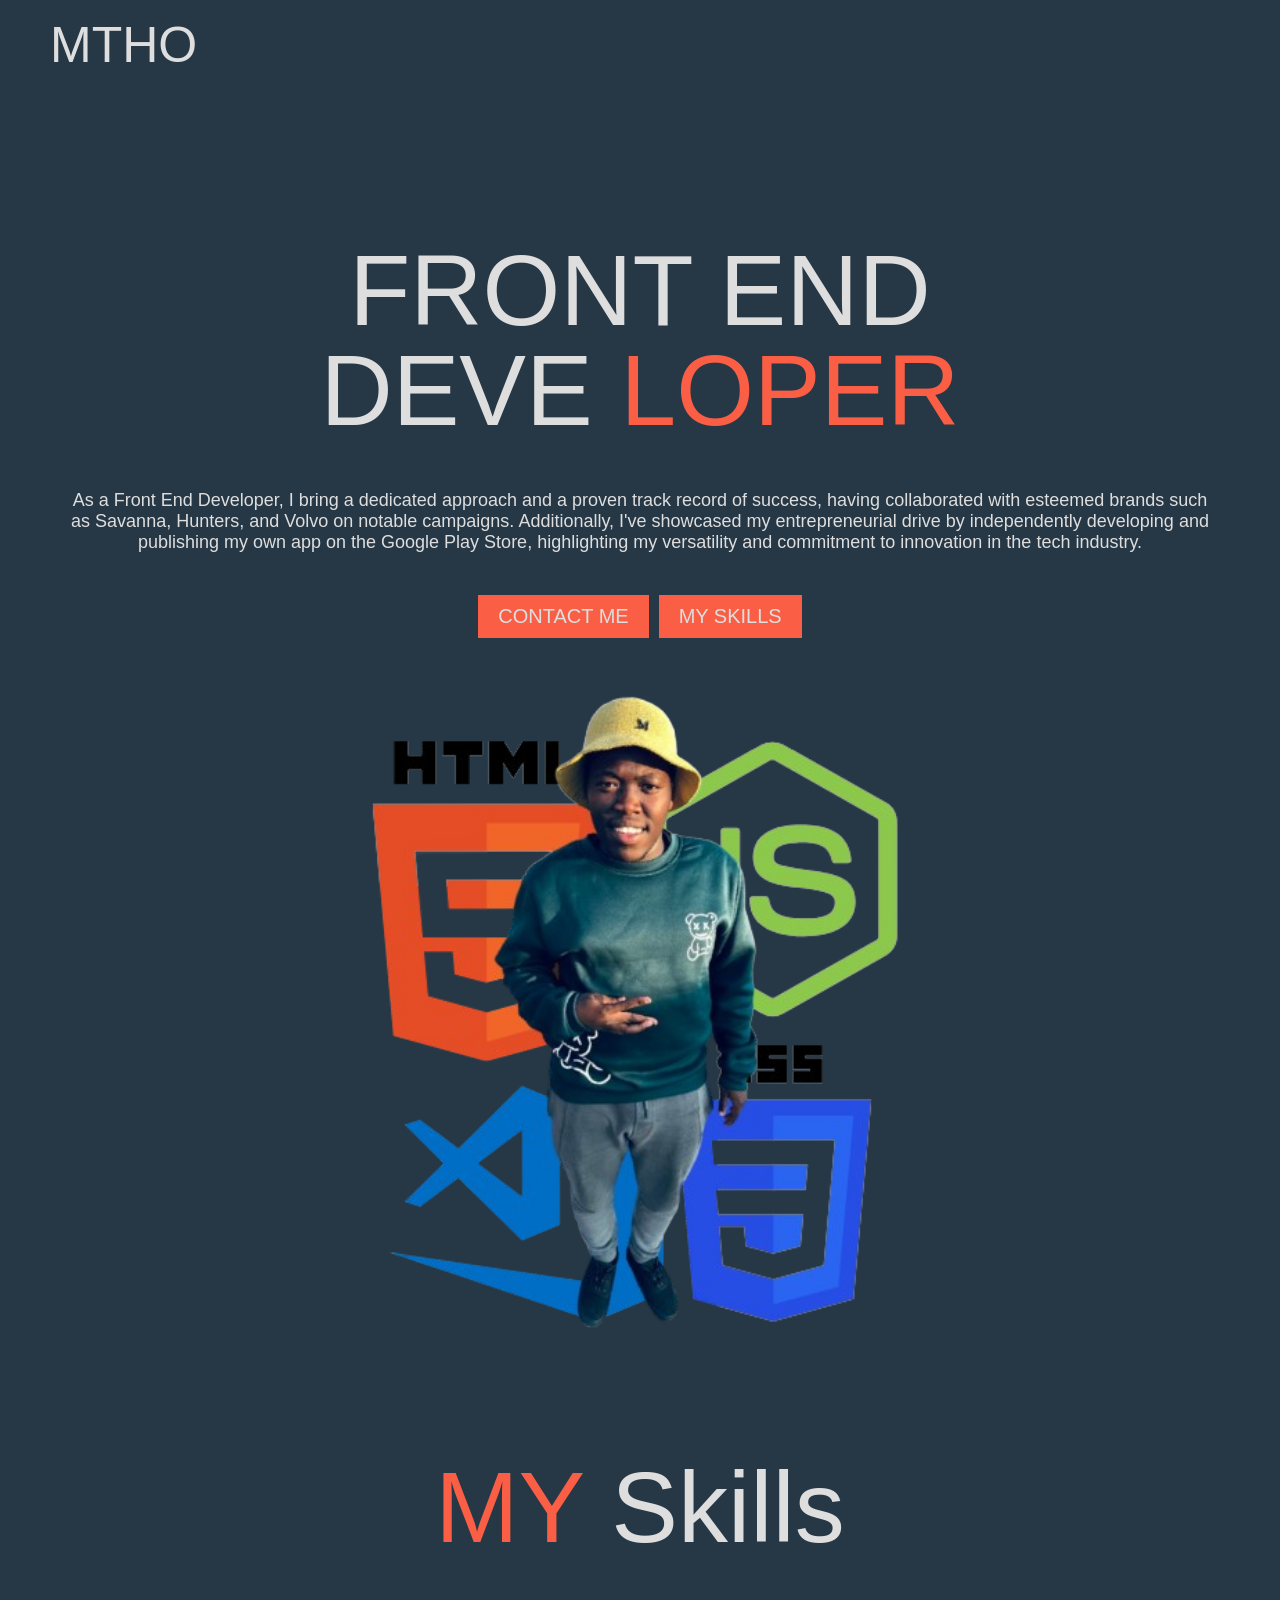
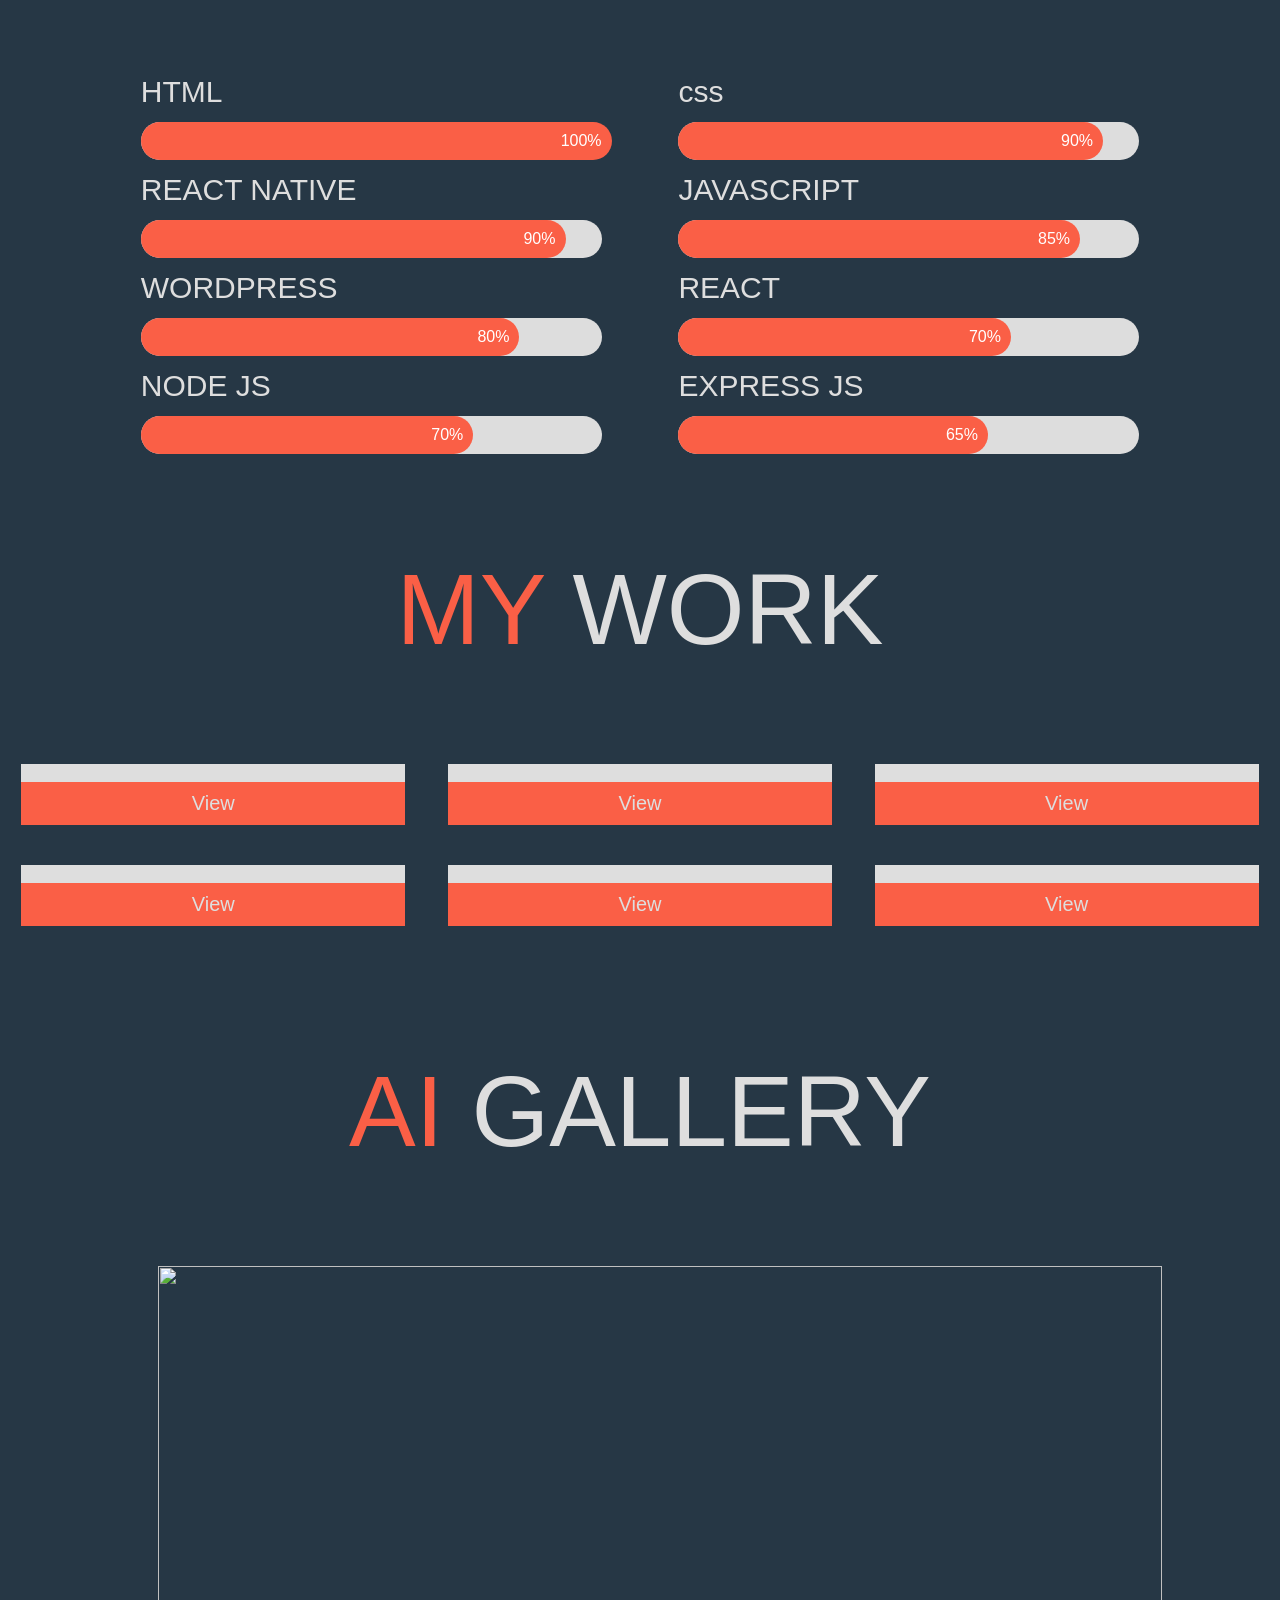
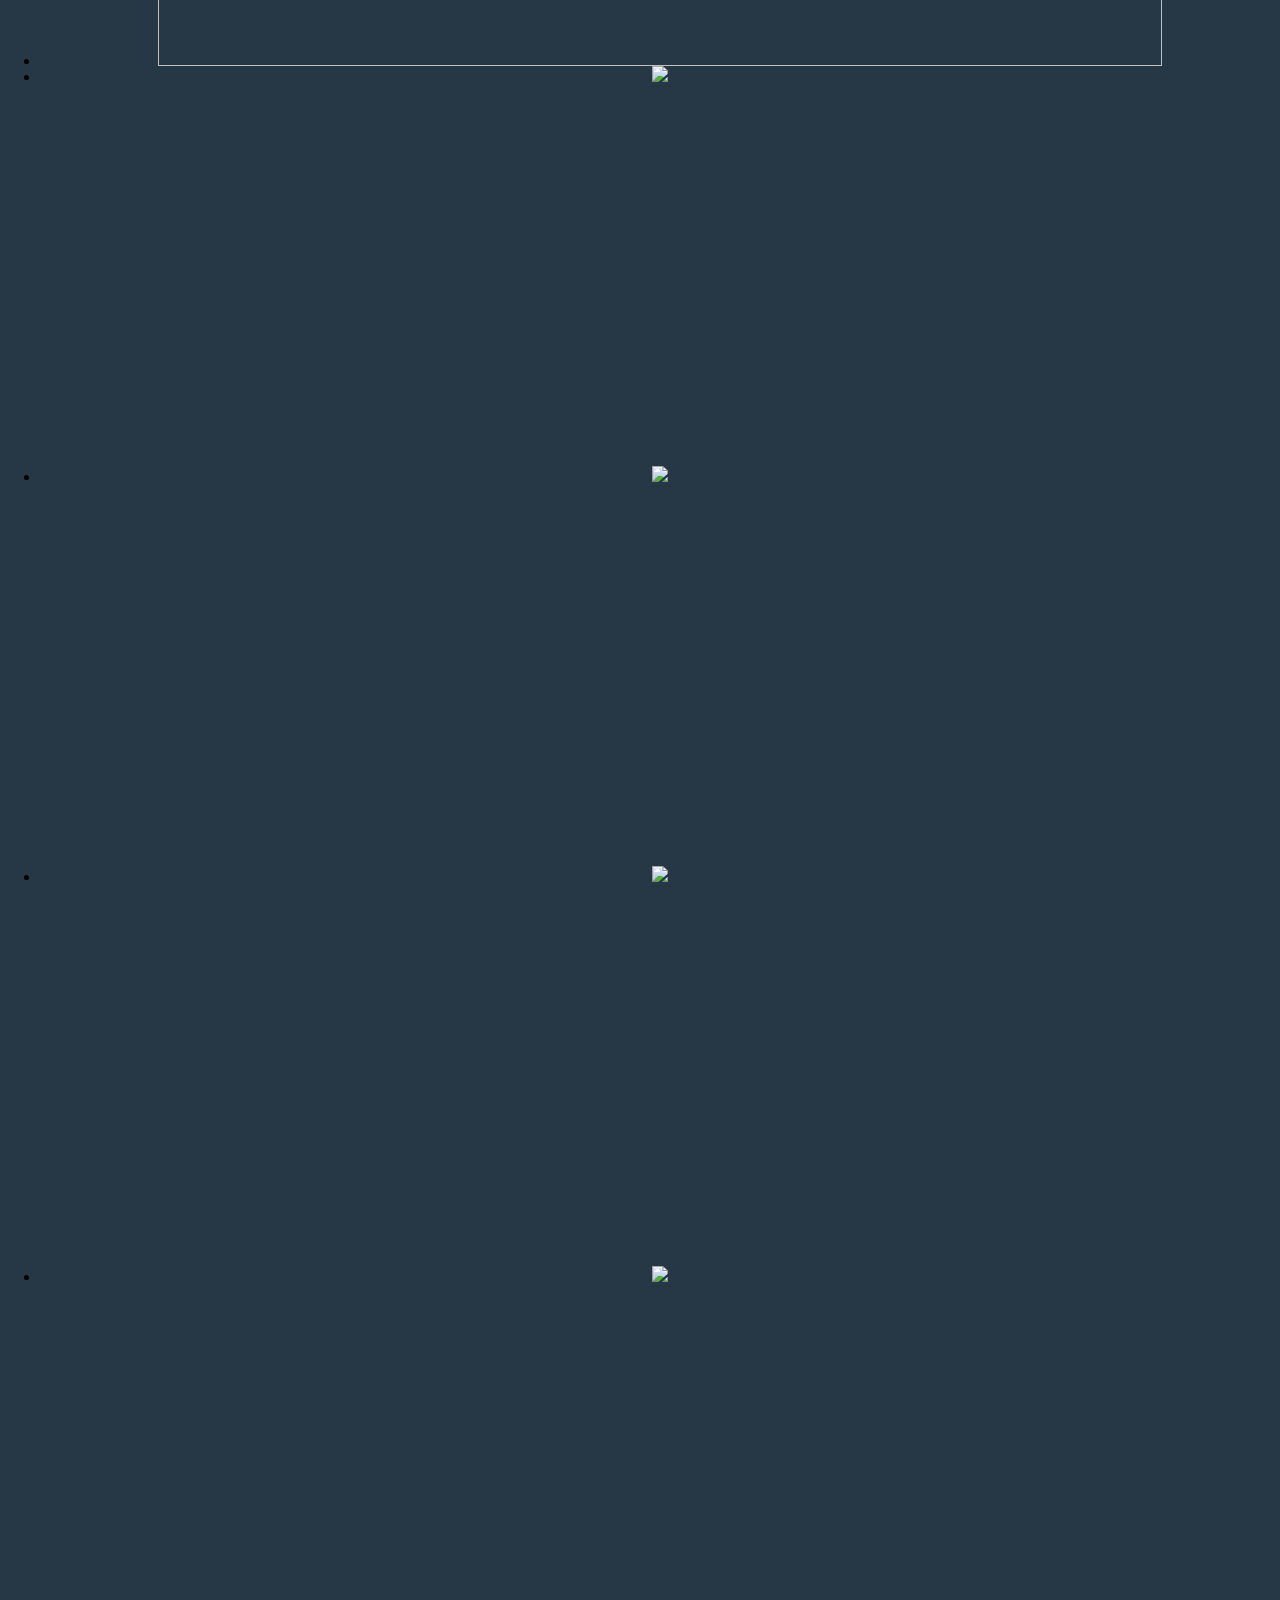
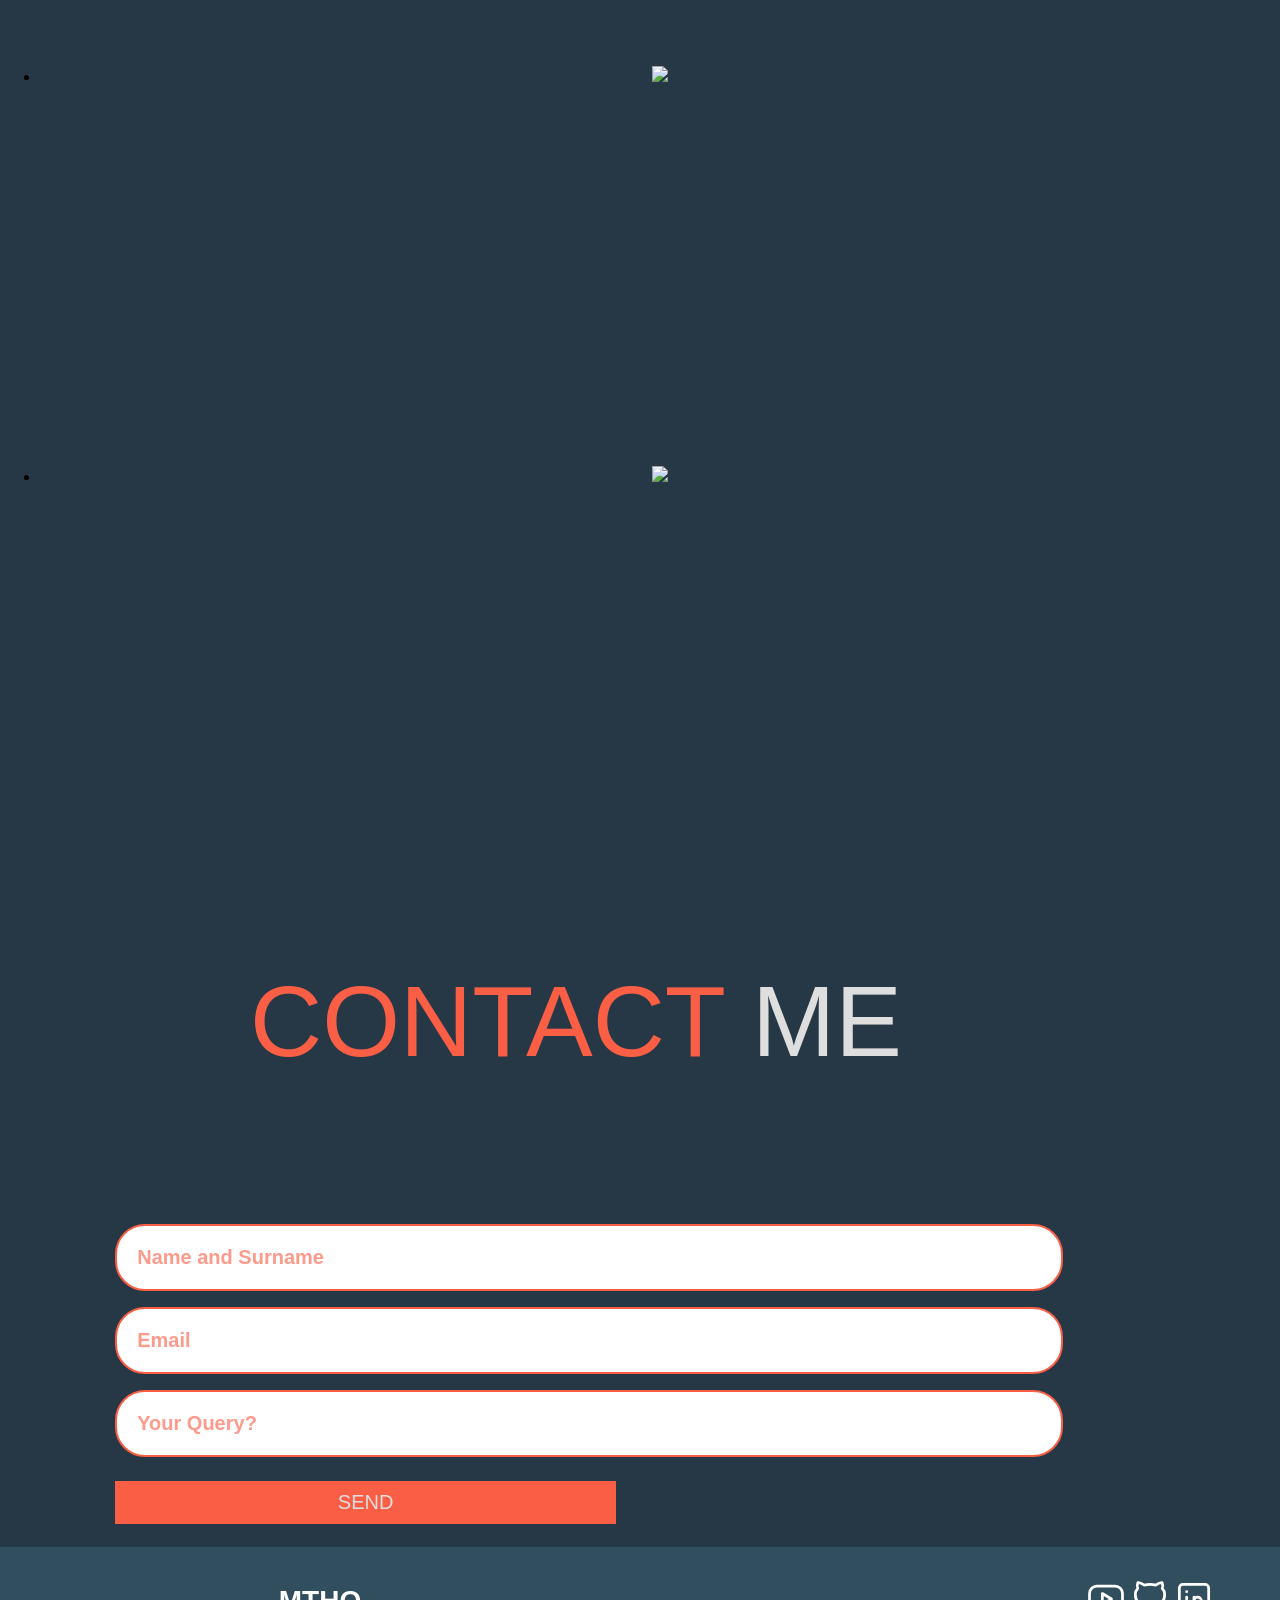
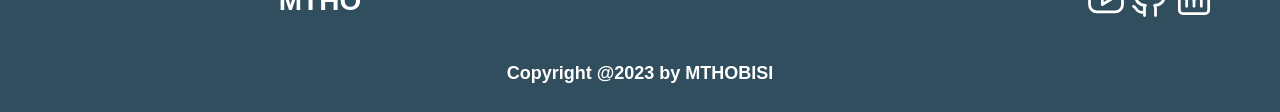
==== index.html @ 0dd06679 "done" ====
<!DOCTYPE html>
<html lang="en">

<head>

    <script async src="https://unpkg.com/es-module-shims@1.8.0/dist/es-module-shims.js"></script>
    <script src="https://unpkg.com/smoothscroll-polyfill/dist/smoothscroll.min.js" crossorigin="anonymous" defer></script>
    <script src="https://cdnjs.cloudflare.com/ajax/libs/gsap/3.12.2/gsap.min.js"></script>
    <script src="https://cdn.jsdelivr.net/npm/swiffy-slider@1.6.0/dist/js/swiffy-slider.min.js" crossorigin="anonymous" defer></script>
    <link href="https://cdn.jsdelivr.net/npm/swiffy-slider@1.6.0/dist/css/swiffy-slider.min.css" rel="stylesheet" crossorigin="anonymous">
    <meta charset="UTF-8">
    <meta name="viewport" content="width=device-width, initial-scale=1.0">
    <title>MTHO</title>
    <link rel="stylesheet" href="./menu.css">
    <link rel="stylesheet" href="./hero.css">
    <link rel="stylesheet" href="./work.css">
    <link rel="stylesheet" href="./slider.css">
    <link rel="stylesheet" href="./footer.css">
    <link rel="stylesheet" href="./hover_icrease.css">
    <script type="importmap">
        { "imports": { "three": "https://unpkg.com/three@0.120.1/build/three.module.js", "three/addons/": "https://unpkg.com/three@0.120.1/examples/jsm/" } }
    </script>


</head>

<body>
    <div class="menu">
        <spa class="logo c_white">MTHO</spa>
    </div>
    <div class="hero_section">
        <div class="hero_first">
            <p class="title c_white">FRONT END</p>
            <p class="subtitle">
                <span class="c_white">DEVE</span>
                <span class="c_red">LOPER</span>
            </p>
            <p class="text c_white text_hero">
                As a Front End Developer, I bring a dedicated approach and a proven track record of success, having collaborated with esteemed brands such as Savanna, Hunters, and Volvo on notable campaigns. Additionally, I've showcased my entrepreneurial drive by independently
                developing and publishing my own app on the Google Play Store, highlighting my versatility and commitment to innovation in the tech industry.</p>
            <div class="btn_holder">
                <a href="#contact_me" class="btn bg_orange">CONTACT ME</a>
                <a href="#skills" class="btn bg_orange">MY SKILLS</a>
            </div>
        </div>
        <div class="hero_second">
            <!-- <img class="hero_img" src="https://rawcdn.githack.com/Mthobisi-za/portfolio_new_theme/87b08196db4f90c784d2fb05e7c63e2d1cfb1803/images/hero/ideogram%20(1).png" alt=""> -->
            <img class="hero_img" src="./images/transparent.png" alt="">
        </div>
    </div>
    <div class="skills" id="skills">
        <p class="subtitle_v2">
            <span class="c_red">MY</span>
            <span class="c_white">Skills</span>
        </p>
        <div class="skills_grid">
            <div class="skills_full_container">
                <p class="skill_txt c_white">HTML</p>
                <div class="skill_container">
                    <div class="skills_2 html">100%</div>
                </div>
            </div>
            <div class="skills_full_container">
                <p class="skill_txt c_white">css</p>
                <div class="skill_container">
                    <div class="skills_2 css">90%</div>
                </div>
            </div>
            <div class="skills_full_container">
                <p class="skill_txt c_white">REACT NATIVE</p>
                <div class="skill_container">
                    <div class="skills_2 react_native">90%</div>
                </div>
            </div>
            <div class="skills_full_container">
                <p class="skill_txt c_white">JAVASCRIPT</p>
                <div class="skill_container">
                    <div class="skills_2 javascript">85%</div>
                </div>
            </div>
            <div class="skills_full_container">
                <p class="skill_txt c_white">WORDPRESS</p>
                <div class="skill_container">
                    <div class="skills_2 wordpress">80%</div>
                </div>
            </div>
            <div class="skills_full_container">
                <p class="skill_txt c_white">REACT</p>
                <div class="skill_container">
                    <div class="skills_2 react">70%</div>
                </div>
            </div>
            <div class="skills_full_container">
                <p class="skill_txt c_white">NODE JS</p>
                <div class="skill_container">
                    <div class="skills_2 nodejs">70%</div>
                </div>
            </div>
            <div class="skills_full_container">
                <p class="skill_txt c_white">EXPRESS JS</p>
                <div class="skill_container">
                    <div class="skills_2 express_js">65%</div>
                </div>
            </div>


        </div>
    </div>
    <p class="subtitle_v2">
        <span class="c_red">MY</span>
        <span class="c_white">WORK</span>
    </p>
    <div class="work_section">
        <div class="flex_one">
            <div class="column_long column">
                <div class="img_wrapper">
                    <img src="https://rawcdn.githack.com/Mthobisi-za/portfolio_new_theme/87b08196db4f90c784d2fb05e7c63e2d1cfb1803/images/work/3d_stuff.png" alt="">
                    <div class="btn_wrapper_long">
                        <a target="_blank" href="https://mthobisi-za.github.io/3d-stuff" style="text-decoration: none;">
                            <div class="btn bg_orange">View</div>
                        </a>

                    </div>
                </div>
            </div>
        </div>
        <div class="flex_two">
            <div class="column_short column">
                <div class="img_wrapper">
                    <img src="https://rawcdn.githack.com/Mthobisi-za/portfolio_new_theme/87b08196db4f90c784d2fb05e7c63e2d1cfb1803/images/work/adventure.png" alt="">
                    <div class="btn_wrapper_long">
                        <a style="text-decoration: none;" target="_blank" href="https://mthobisi-za.github.io/flxr/">
                            <div class="btn bg_orange">View</div>
                        </a>
                    </div>
                </div>
            </div>
        </div>
        <div class="flex_three">
            <div class="column_long column">
                <div class="img_wrapper">
                    <img src="https://rawcdn.githack.com/Mthobisi-za/portfolio_new_theme/87b08196db4f90c784d2fb05e7c63e2d1cfb1803/images/work/furniture.png" alt="">
                    <div class="btn_wrapper_long">
                        <a style="text-decoration: none;" target="_blank" href="https://mthobisi-za.github.io/furniture/">
                            <div class="btn bg_orange">View</div>
                        </a>

                    </div>
                </div>
            </div>
        </div>
        <div class="flex_three">
            <div class="column_long column">
                <div class="img_wrapper">
                    <img src="https://rawcdn.githack.com/Mthobisi-za/portfolio_new_theme/87b08196db4f90c784d2fb05e7c63e2d1cfb1803/images/work/kst.png" alt="">
                    <div class="btn_wrapper_long">
                        <a target="_blank" style="text-decoration: none;" href="https://annualreportskst.co.za/">
                            <div class="btn bg_orange">View</div>
                        </a>

                    </div>
                </div>
            </div>
        </div>
        <div class="flex_three">
            <div class="column_long column">
                <div class="img_wrapper">
                    <img src="https://rawcdn.githack.com/Mthobisi-za/portfolio_new_theme/87b08196db4f90c784d2fb05e7c63e2d1cfb1803/images/work/tabulio.png" alt="">
                    <div class="btn_wrapper_long">
                        <a target="_blank" href="https://mthobisi-za.github.io/sexy_site/" style="text-decoration: none;">
                            <div class="btn bg_orange">View</div>
                        </a>

                    </div>
                </div>
            </div>
        </div>
        <div class="flex_three">
            <div class="column_long column">
                <div class="img_wrapper">
                    <img src="https://rawcdn.githack.com/Mthobisi-za/portfolio_new_theme/87b08196db4f90c784d2fb05e7c63e2d1cfb1803/images/work/webno.png" alt="">
                    <div class="btn_wrapper_long">
                        <a target="_blank" href="https://mthobisi-za.github.io/webnode/" style="text-decoration: none;">
                            <div class="btn bg_orange">View</div>
                        </a>

                    </div>
                </div>
            </div>
        </div>
    </div>
    <div class="slider_container">
        <p class="subtitle_v2">
            <span class="c_red">AI</span>
            <span class="c_white">GALLERY</span>
        </p>
        <section class="splide" aria-label="Splide Basic HTML Example">
            <div class="splide__track">
                <ul class="splide__list">
                    <li class="splide__slide">
                        <div style="width: 100%;text-align: center;">
                            <img src="https://rawcdn.githack.com/Mthobisi-za/portfolio_new_theme/87b08196db4f90c784d2fb05e7c63e2d1cfb1803/images/AI_generated/deers.png" alt="" style="width: 90%;">
                        </div>
                    </li>
                    <li class="splide__slide">
                        <div style="width: 100%;text-align: center;">
                            <img src="https://rawcdn.githack.com/Mthobisi-za/portfolio_new_theme/87b08196db4f90c784d2fb05e7c63e2d1cfb1803/images/AI_generated/happy_place.png" alt=" " style="width: 90%;">
                        </div>
                    </li>
                    <li class="splide__slide ">
                        <div style="width: 100%;text-align: center;">
                            <img src="https://rawcdn.githack.com/Mthobisi-za/portfolio_new_theme/87b08196db4f90c784d2fb05e7c63e2d1cfb1803/images/AI_generated/ideogram (1).jpeg" alt=" " style="width: 90%;">
                        </div>
                    </li>
                    <li class="splide__slide">
                        <div style="width: 100%;text-align: center;">
                            <img src="https://rawcdn.githack.com/Mthobisi-za/portfolio_new_theme/87b08196db4f90c784d2fb05e7c63e2d1cfb1803/images/AI_generated/ideogram (2).jpeg" alt=" " style="width: 90%;">
                        </div>
                    </li>
                    <li class="splide__slide">
                        <div style="width: 100%;text-align: center;">
                            <img src="https://rawcdn.githack.com/Mthobisi-za/portfolio_new_theme/87b08196db4f90c784d2fb05e7c63e2d1cfb1803/images/AI_generated/ideogram (3).jpeg" alt=" " style="width: 90%;">
                        </div>
                    </li>
                    <li class="splide__slide">
                        <div style="width: 100%;text-align: center;">
                            <img src="https://rawcdn.githack.com/Mthobisi-za/portfolio_new_theme/87b08196db4f90c784d2fb05e7c63e2d1cfb1803/images/AI_generated/ideogram.jpeg" alt=" " style="width: 90%;">
                        </div>
                    </li>
                    <li class="splide__slide">
                        <div style="width: 100%;text-align: center;">
                            <img src="https://rawcdn.githack.com/Mthobisi-za/portfolio_new_theme/87b08196db4f90c784d2fb05e7c63e2d1cfb1803/images/AI_generated/people.png" alt=" " style="width: 90%;">
                        </div>
                    </li>
                </ul>
            </div>
        </section>
    </div>
    <div class="contact_section" id="contact_me">
        <p class="subtitle_v2">
            <span class="c_red">CONTACT</span>
            <span class="c_white">ME</span>
        </p>
        <div class="form">
            <p class="error global_error"></p>
            <div class="div">
                <p class="error name_error"></p>
                <input type="text" placeholder="Name and Surname" onchange="validateData(this, 'names')">
            </div>
            <div class="div">
                <p class="error email_error"></p>
                <input type="email" placeholder="Email" onchange="validateData(this, 'email')">
            </div>
            <div class="div">
                <p class="error query_error"></p>
                <input type="text" placeholder="Your Query?" onchange="validateData(this, 'query')">
            </div>



            <div class="btn_holder">
                <p class="btn bg_orange p_btn" onclick="submitEmail()">SEND</p>
            </div>
        </div>
    </div>
    <!-- <div class="model">
        <script type="module" src="https://unpkg.com/@google/model-viewer/dist/model-viewer.min.js"></script>

        <model-viewer id="change-speed" style="width: 400px;height: 400px;" src="./3d/scene.gltf" camera-controls alt="boat" animation-name="Flying_Fixed">
        </model-viewer>
    </div> -->
    <div class="footer">
        <div class="footerr">
            <div class="footer_item1">
                <p class="c_white footer_text_l">MTHO</p>
            </div>
            <div class="footer_item2">
                <div><svg xmlns="http://www.w3.org/2000/svg" class="icon icon-tabler icon-tabler-brand-youtube" width="44" height="44" viewBox="0 0 24 24" stroke-width="1.5" stroke="#ffffff" fill="none" stroke-linecap="round" stroke-linejoin="round">
    <path stroke="none" d="M0 0h24v24H0z" fill="none"/>
    <path d="M3 5m0 4a4 4 0 0 1 4 -4h10a4 4 0 0 1 4 4v6a4 4 0 0 1 -4 4h-10a4 4 0 0 1 -4 -4z" />
    <path d="M10 9l5 3l-5 3z" />
  </svg></div>
                <div><svg xmlns="http://www.w3.org/2000/svg" class="icon icon-tabler icon-tabler-brand-github" width="44" height="44" viewBox="0 0 24 24" stroke-width="1.5" stroke="#ffffff" fill="none" stroke-linecap="round" stroke-linejoin="round">
    <path stroke="none" d="M0 0h24v24H0z" fill="none"/>
    <path d="M9 19c-4.3 1.4 -4.3 -2.5 -6 -3m12 5v-3.5c0 -1 .1 -1.4 -.5 -2c2.8 -.3 5.5 -1.4 5.5 -6a4.6 4.6 0 0 0 -1.3 -3.2a4.2 4.2 0 0 0 -.1 -3.2s-1.1 -.3 -3.5 1.3a12.3 12.3 0 0 0 -6.2 0c-2.4 -1.6 -3.5 -1.3 -3.5 -1.3a4.2 4.2 0 0 0 -.1 3.2a4.6 4.6 0 0 0 -1.3 3.2c0 4.6 2.7 5.7 5.5 6c-.6 .6 -.6 1.2 -.5 2v3.5" />
  </svg></div>
                <div><svg xmlns="http://www.w3.org/2000/svg" class="icon icon-tabler icon-tabler-brand-linkedin" width="44" height="44" viewBox="0 0 24 24" stroke-width="1.5" stroke="#ffffff" fill="none" stroke-linecap="round" stroke-linejoin="round">
    <path stroke="none" d="M0 0h24v24H0z" fill="none"/>
    <path d="M4 4m0 2a2 2 0 0 1 2 -2h12a2 2 0 0 1 2 2v12a2 2 0 0 1 -2 2h-12a2 2 0 0 1 -2 -2z" />
    <path d="M8 11l0 5" />
    <path d="M8 8l0 .01" />
    <path d="M12 16l0 -5" />
    <path d="M16 16v-3a2 2 0 0 0 -4 0" />
  </svg></div>
            </div>
        </div>

        <div class="footer_item3">
            <p class="footer_text">Copyright @2023 by MTHOBISI</p>
        </div>
    </div>
</body>
<script src="https://cdnjs.cloudflare.com/ajax/libs/jquery/3.7.1/jquery.min.js " integrity="sha512-v2CJ7UaYy4JwqLDIrZUI/4hqeoQieOmAZNXBeQyjo21dadnwR+8ZaIJVT8EE2iyI61OV8e6M8PP2/4hpQINQ/g==" crossorigin=" anonymous " referrerpolicy="no-referrer "></script>
<script src="https://cdnjs.cloudflare.com/ajax/libs/jquery-migrate/3.4.1/jquery-migrate.js " integrity="sha512-FruHrHbK/kxrB8bV0sXKTaPazRf3Nz5gFVtdV0INaL+XZ6ehZtcuiGe8ZcJkvOcnPNBcJzZFAnkgdl7PmepNnA==" crossorigin=" anonymous " referrerpolicy="no-referrer "></script>
<!-- <script src="https://cdn.jsdelivr.net/npm/@splidejs/splide@4.1.4/dist/js/splide.min.js "></script> -->
<script src="https://rawcdn.githack.com/Mthobisi-za/portfolio_new_theme/87b08196db4f90c784d2fb05e7c63e2d1cfb1803/splide/dist/js/splide.min.js "></script>
<!-- <link rel="stylesheet " href="https://cdn.jsdelivr.net/npm/@splidejs/splide@4.1.4/dist/css/splide.min.css "> -->
<link rel="stylesheet " href="https://rawcdn.githack.com/Mthobisi-za/portfolio_new_theme/87b08196db4f90c784d2fb05e7c63e2d1cfb1803/splide/dist/css/splide.min.css ">
<script type="text/javascript" src="https://cdn.jsdelivr.net/npm/@emailjs/browser@3/dist/email.min.js"></script>
<script src="https://rawcdn.githack.com/Mthobisi-za/portfolio_new_theme/87b08196db4f90c784d2fb05e7c63e2d1cfb1803/hero_animations.js "></script>
<script src="https://rawcdn.githack.com/Mthobisi-za/portfolio_new_theme/87b08196db4f90c784d2fb05e7c63e2d1cfb1803/slider.js "></script>
<script src="./email.js"></script>
<!-- <script type="module">
    const modelViewer = document.querySelector('#change-speed'); const speeds = [0.5, 1, 0.5, 0.1]; let i = 0; const play = () => { modelViewer.timeScale = speeds[i++%speeds.length]; modelViewer.play({repetitions: 1}); }; modelViewer.addEventListener('load',
    play); modelViewer.addEventListener('finished', play);
</script> -->
<script>
    document.addEventListener('DOMContentLoaded', function() {
        var splide = new Splide('.splide', {
            type: 'loop',
            perPage: 3,
            label: 'My AI art Gallery',
            slideFocus: true,
            breakpoints: {
                900: {
                    perPage: 2,
                    arrows: true
                },
                600: {
                    perPage: 1,
                    arrows: true
                }
            },
        });
        splide.mount();
    });
</script>

</html>
---- menu.css ----
body {
    padding: 0px;
    margin: 0px;
    background-color: #263745;
}

* {
    scroll-behavior: smooth;
}

.c_white {
    color: #DEDEDE;
}

.c_red {
    color: #FA5F46;
}

.text {
    font-size: 18px;
    font-family: 'Futura', sans-serif;
}

.bg_orange {
    background: #FA5F46;
}

.btn {
    padding-top: 10px;
    padding-bottom: 10px;
    padding-left: 20px;
    padding-right: 20px;
    font-family: 'Bebas', sans-serif;
    text-decoration: none;
    color: #DEDEDE;
    font-size: 20px;
    text-align: center;
}

.btn_holder {
    min-height: 10vh;
    display: flex;
    align-items: center;
    column-gap: 10px;
}

img {
    max-width: 100%;
}

.btn_wrapper_long {
    width: 90;
    text-align: center;
}

.menu {
    min-height: 10vh;
    display: flex;
    flex-direction: column;
    justify-content: center;
    align-items: flex-start;
}

.logo {
    font-size: 50px;
    padding-left: 50px;
    font-family: 'Bebas', sans-serif;
}
---- hero.css ----
.hero_section {
    width: 90%;
    margin: auto;
    display: grid;
    grid-template-columns: 50% 50%;
    /* column-gap: 10%; */
    min-height: 90vh;
    padding-top: 50px;
}

.hero_first,
.hero_second {
    display: flex;
    flex-direction: column;
    /* justify-content: space-evenly; */
}

.hero_second {
    align-items: center;
}

.hero_second.hero_img {
    width: 100%;
}

.title {
    font-size: 100px;
    font-family: 'Futura', sans-serif;
    line-height: 100%;
    padding: 0;
    display: inline-block;
    display: block;
}

.title::before,
.title::after {
    content: '';
    display: block;
    height: 0;
    width: 0;
}

.subtitle {
    font-size: 100px;
    font-family: 'Cartonnage OT', sans-serif;
    line-height: 100%;
    padding: 0;
    display: inline-block;
    display: block;
    margin-top: -100px;
}

.subtitle::before,
.subtitle::after {
    content: '';
    display: block;
    height: 0;
    width: 0;
}

.text_hero {
    margin-top: -50px;
}


/* skills */

.skills_grid {
    width: 90%;
    margin: auto;
    display: grid;
    grid-template-columns: 40% 40%;
    justify-content: space-evenly;
    align-items: center;
}

.skills_full_container {
    text-align: left;
}

.skill_txt {
    font-size: 30px;
    font-family: 'Cartonnage OT', sans-serif;
    line-height: 0px;
    /* color: #fff; */
}

.skill_container {
    background-color: #ddd;
    border-radius: 30px;
}

.skills_2 {
    text-align: right;
    padding-top: 10px;
    padding-bottom: 10px;
    color: white;
    padding-right: 10px;
    border-radius: 30px;
    /* width: 90%; */
    background-color: #FA5F46;
    font-family: sans-serif;
}

.wordpress {
    width: 80%;
}

.html {
    width: 100%;
}

.css {
    width: 90%;
}

.react {
    width: 70%;
}

.react_native {
    width: 90%;
}

.javascript {
    width: 85%;
}

.nodejs {
    width: 70%;
}

.express_js {
    width: 65%;
}

@media (max-width:1342px) {
    .hero_section {
        width: 90%;
        margin: auto;
        display: grid;
        grid-template-columns: 100%;
        column-gap: 10%;
    }
    .hero_img {
        width: 60%;
    }
    .hero_first {
        align-items: center;
    }
    .text_hero {
        text-align: center;
    }
}

@media (max-width:500px) {
    .skills_grid {
        width: 90%;
        margin: auto;
        display: grid;
        grid-template-columns: 100%;
        column-gap: 10%;
    }
    .hero_img {
        width: 100%;
    }
    .title,
    .subtitle {
        font-size: 70px;
        line-height: 120%;
    }
    .text_hero {
        text-align: center;
    }
}
---- work.css ----
.work_section {
    width: 100%;
    display: grid;
    grid-template-columns: 33.33% 33.33% 33.33%;
    align-items: center;
    justify-content: space-evenly;
    margin: auto;
    row-gap: 40px;
}

.flex_one,
.flex_two,
.flex_three {
    display: grid;
    grid-template-columns: 90%;
    justify-content: space-evenly;
    align-items: center;
}

.column {
    background-color: #dedede;
}

@media (max-width:500px) {
    .work_section {
        width: 100%;
        display: grid;
        grid-template-columns: 100%;
        align-items: center;
        justify-content: space-evenly;
        margin: auto;
        row-gap: 10px;
        margin-top: 10px;
    }
}
---- slider.css ----
.slider_container {
    width: 100%;
    position: relative;
    padding-top: 30px;
    margin: auto;
}


/* contact section */

.contact_section {
    margin-top: 40px;
    width: 90%;
}

.subtitle_v2 {
    text-align: center;
    font-size: 100px;
    font-family: 'Cartonnage OT', sans-serif;
    line-height: 110%;
    padding: 0;
    display: inline-block;
    display: block;
    /* margin-top: -100px; */
}

.form {
    width: 80%;
    margin: auto;
    display: grid;
    grid-template-columns: 100%;
    align-items: center;
    justify-content: space-between;
    min-height: 40vh;
}

.form input {
    border: #FA5F46 2px solid;
    border-radius: 30px;
    padding-top: 20px;
    padding-bottom: 20px;
    padding-left: 20px;
    font-size: 20px;
    color: #fa5e46a0;
    font-weight: bold;
    outline: none;
    width: 100%;
}

.form input::placeholder {
    color: #fa5e46a0;
}

.form input:focus {
    border: #FA5F46 2px solid;
    outline: none;
}

.btn_holder {
    text-align: center;
}

.p_btn {
    width: 50%;
}

.error {
    padding-left: 20px;
    color: #fff;
    font-weight: bold;
}

.splide__slide div {
    width: 100%;
    height: 400px;
}

.splide__slide div img {
    object-fit: cover;
    border-radius: inherit;
    left: 0;
    position: relative;
    width: 100%;
    height: 100%;
    top: 0;
}
---- footer.css ----
.footer {
    background-color: #304E5D;
    min-height: 10vh;
    padding-bottom: 10px;
    padding-top: 10px;
}

.footerr {
    display: grid;
    grid-template-columns: 40% 40%;
    justify-content: space-around;
    align-items: center;
}

.footer_item2 {
    display: flex;
    align-items: center;
    justify-content: right;
}

.footer_text {
    font-family: 'Bebas', sans-serif;
    font-weight: bold;
    font-size: 18px;
    color: #fff;
    text-align: center;
}

.footer_text_l {
    font-family: 'Bebas', sans-serif;
    font-weight: bold;
    font-size: 28px;
    color: #fff;
    text-align: center;
}
---- hover_icrease.css ----
.btn {
    transition: 1s;
}

.btn:hover {
    font-size: 30px;
    color: #263745;
    cursor: pointer;
}
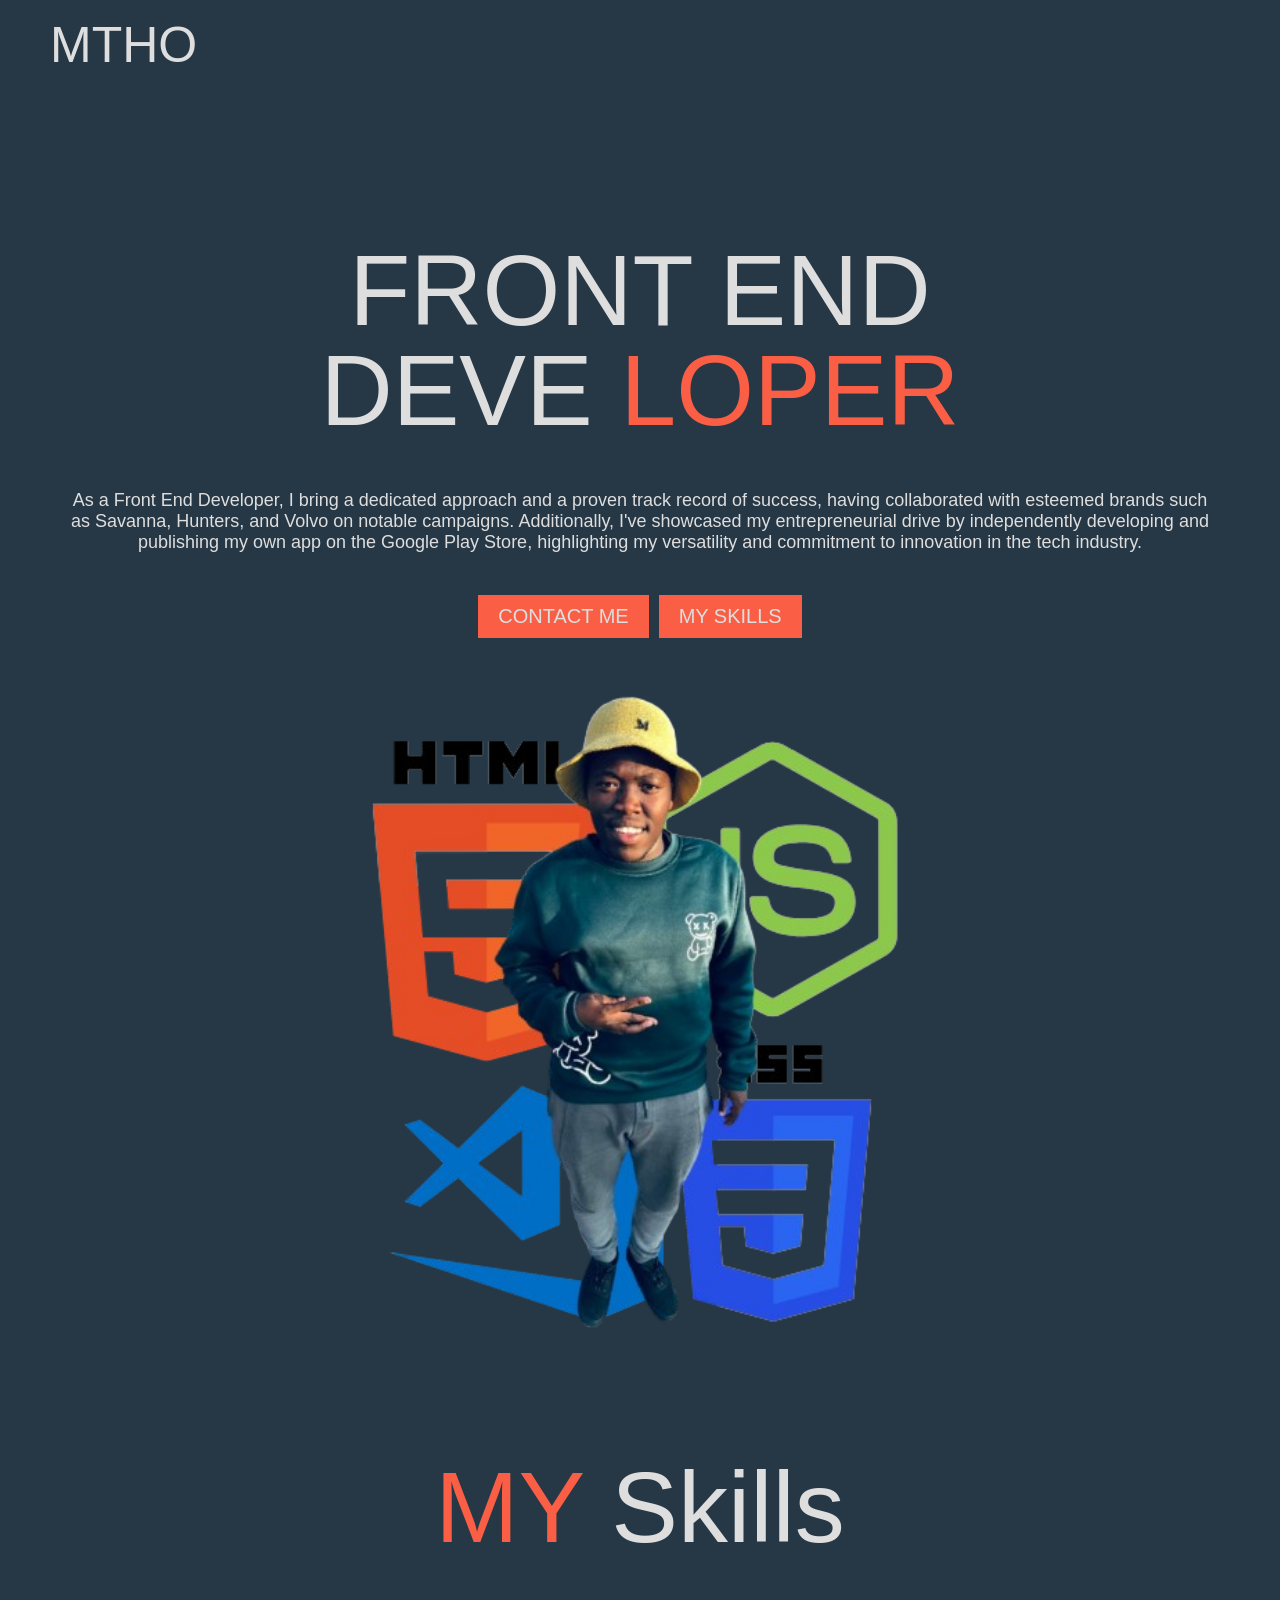
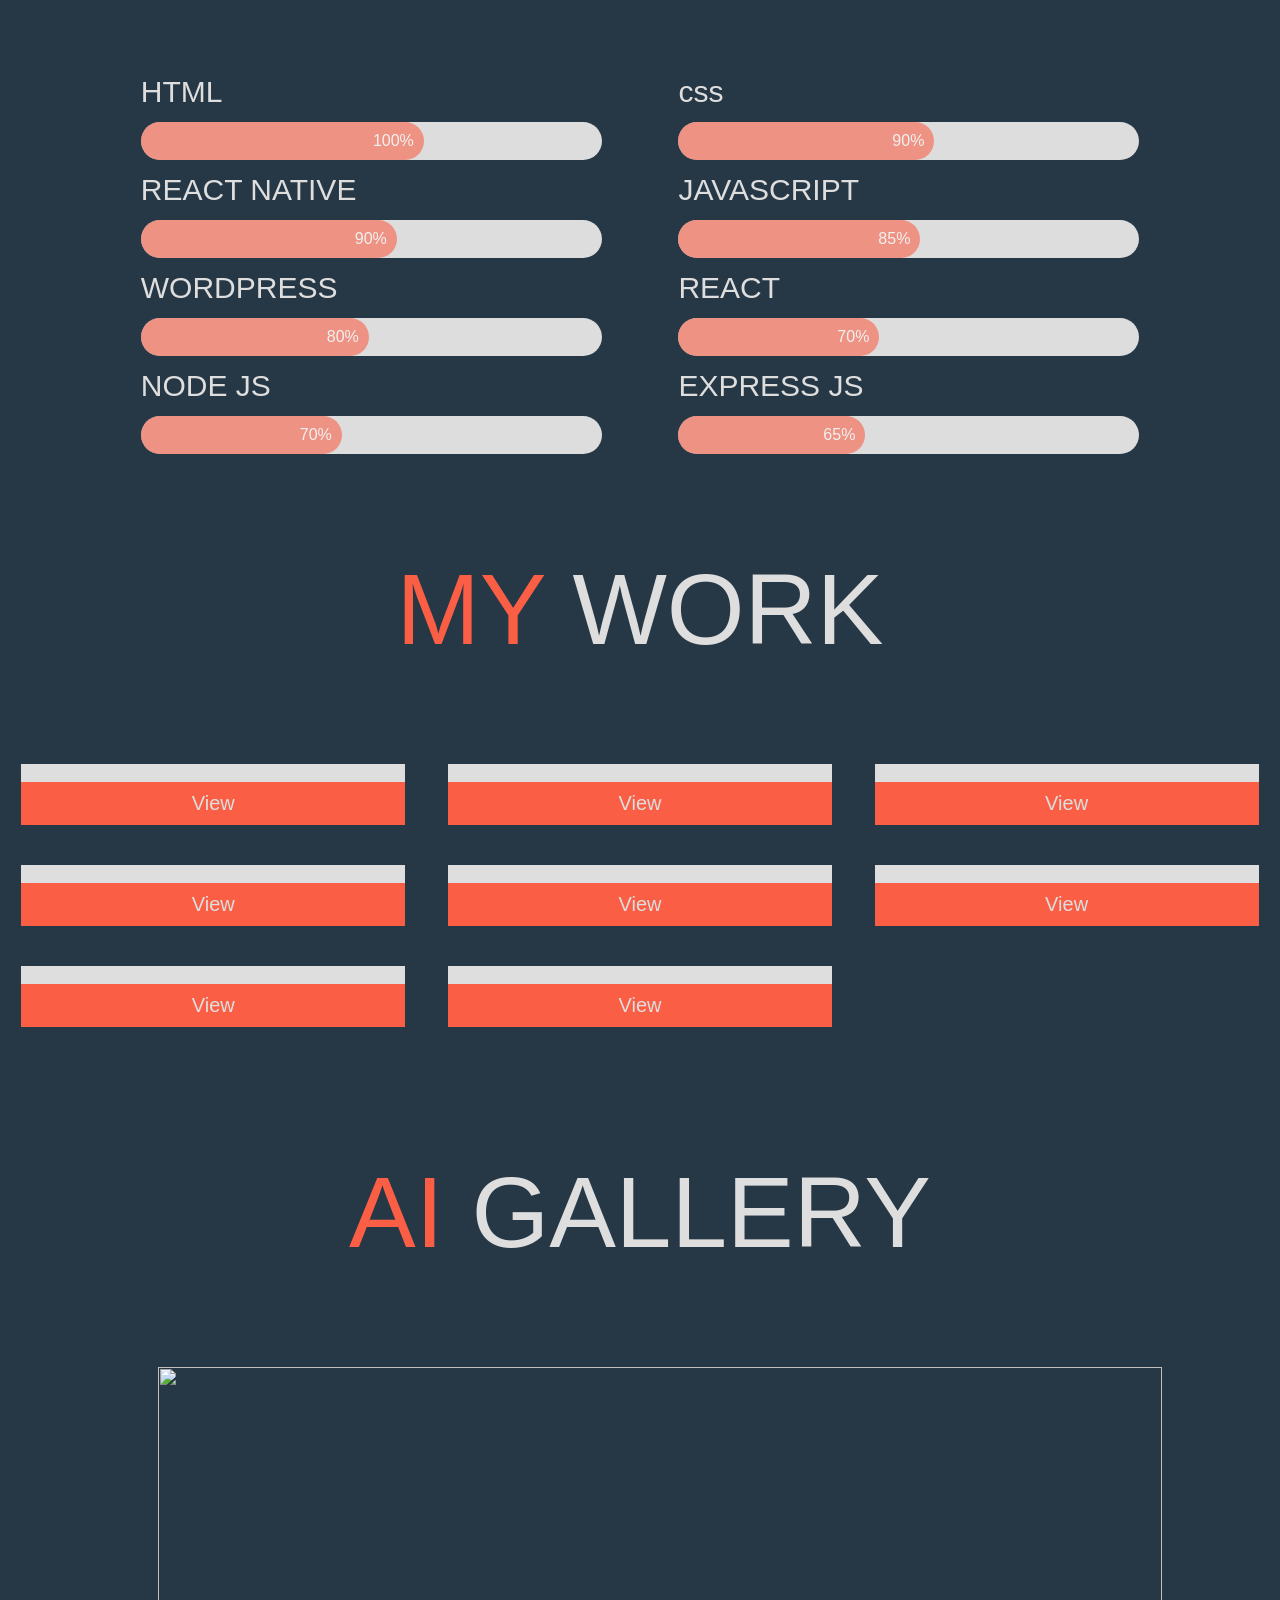
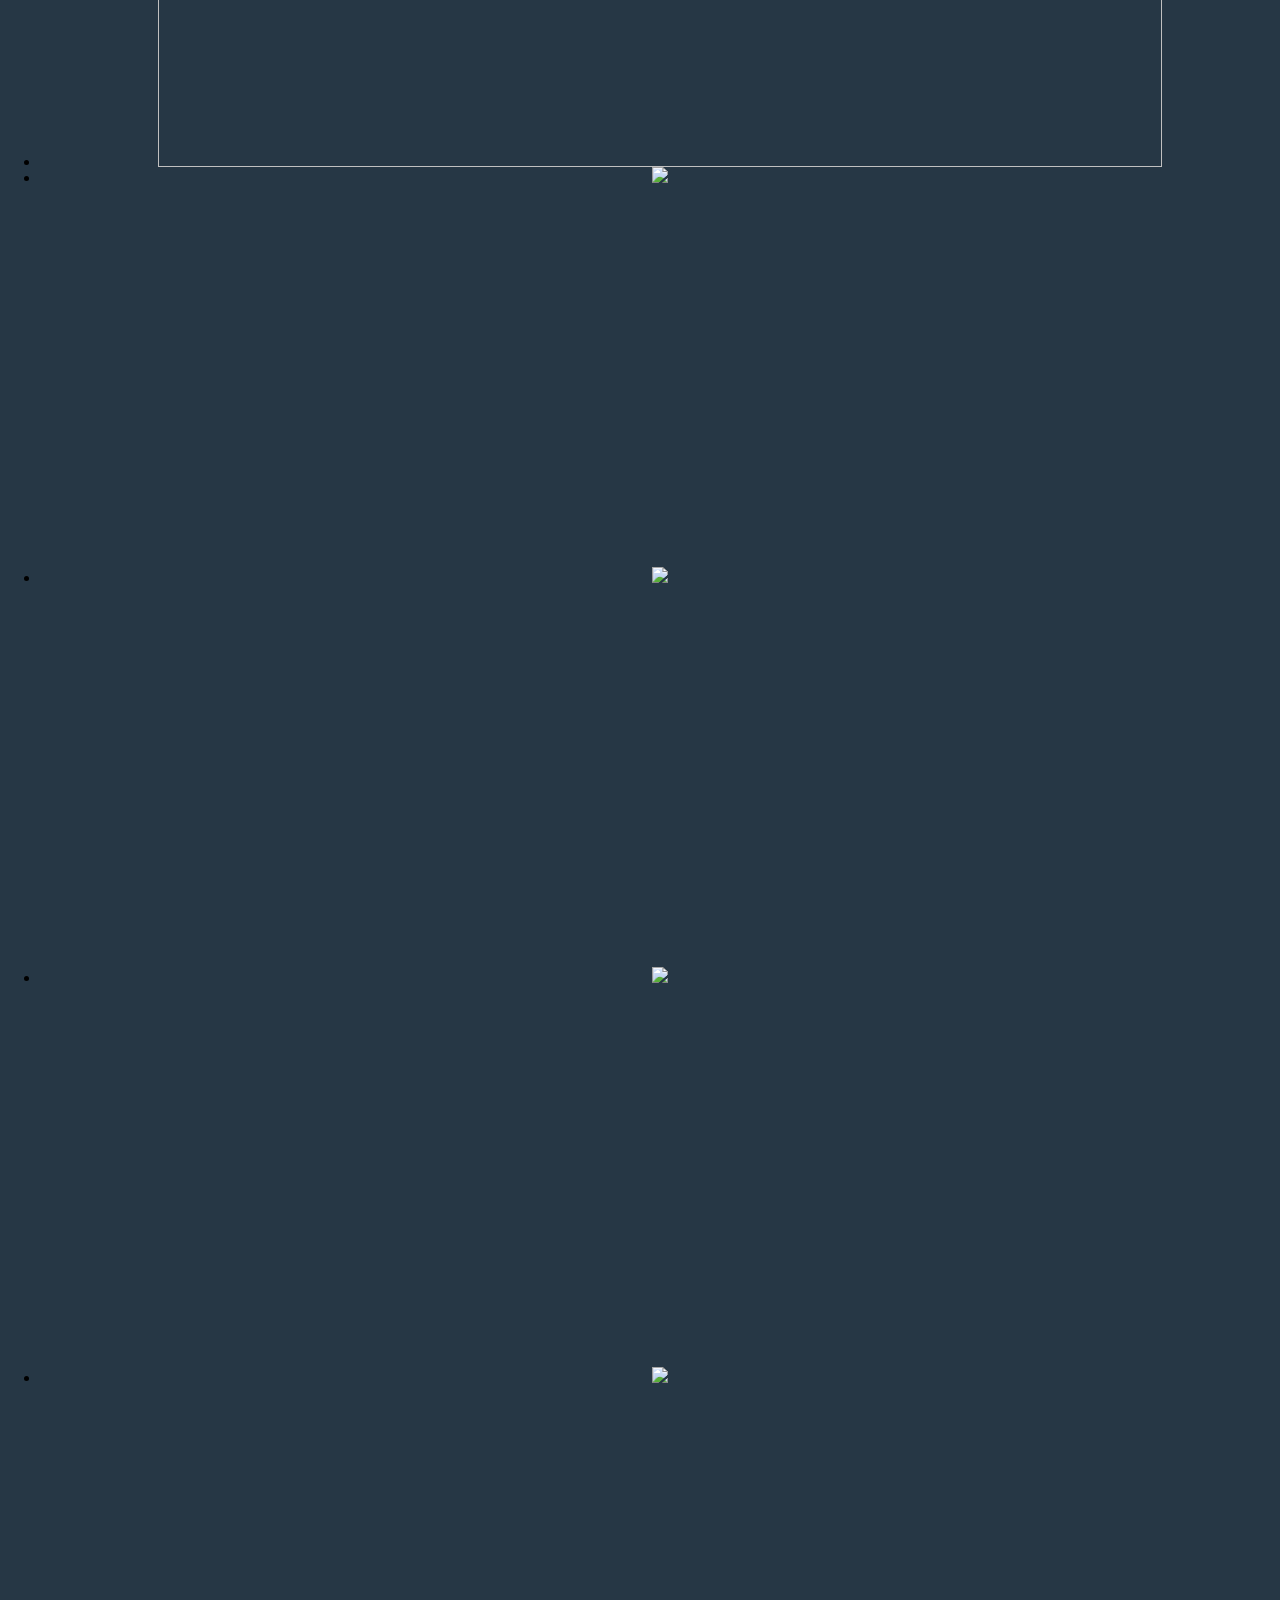
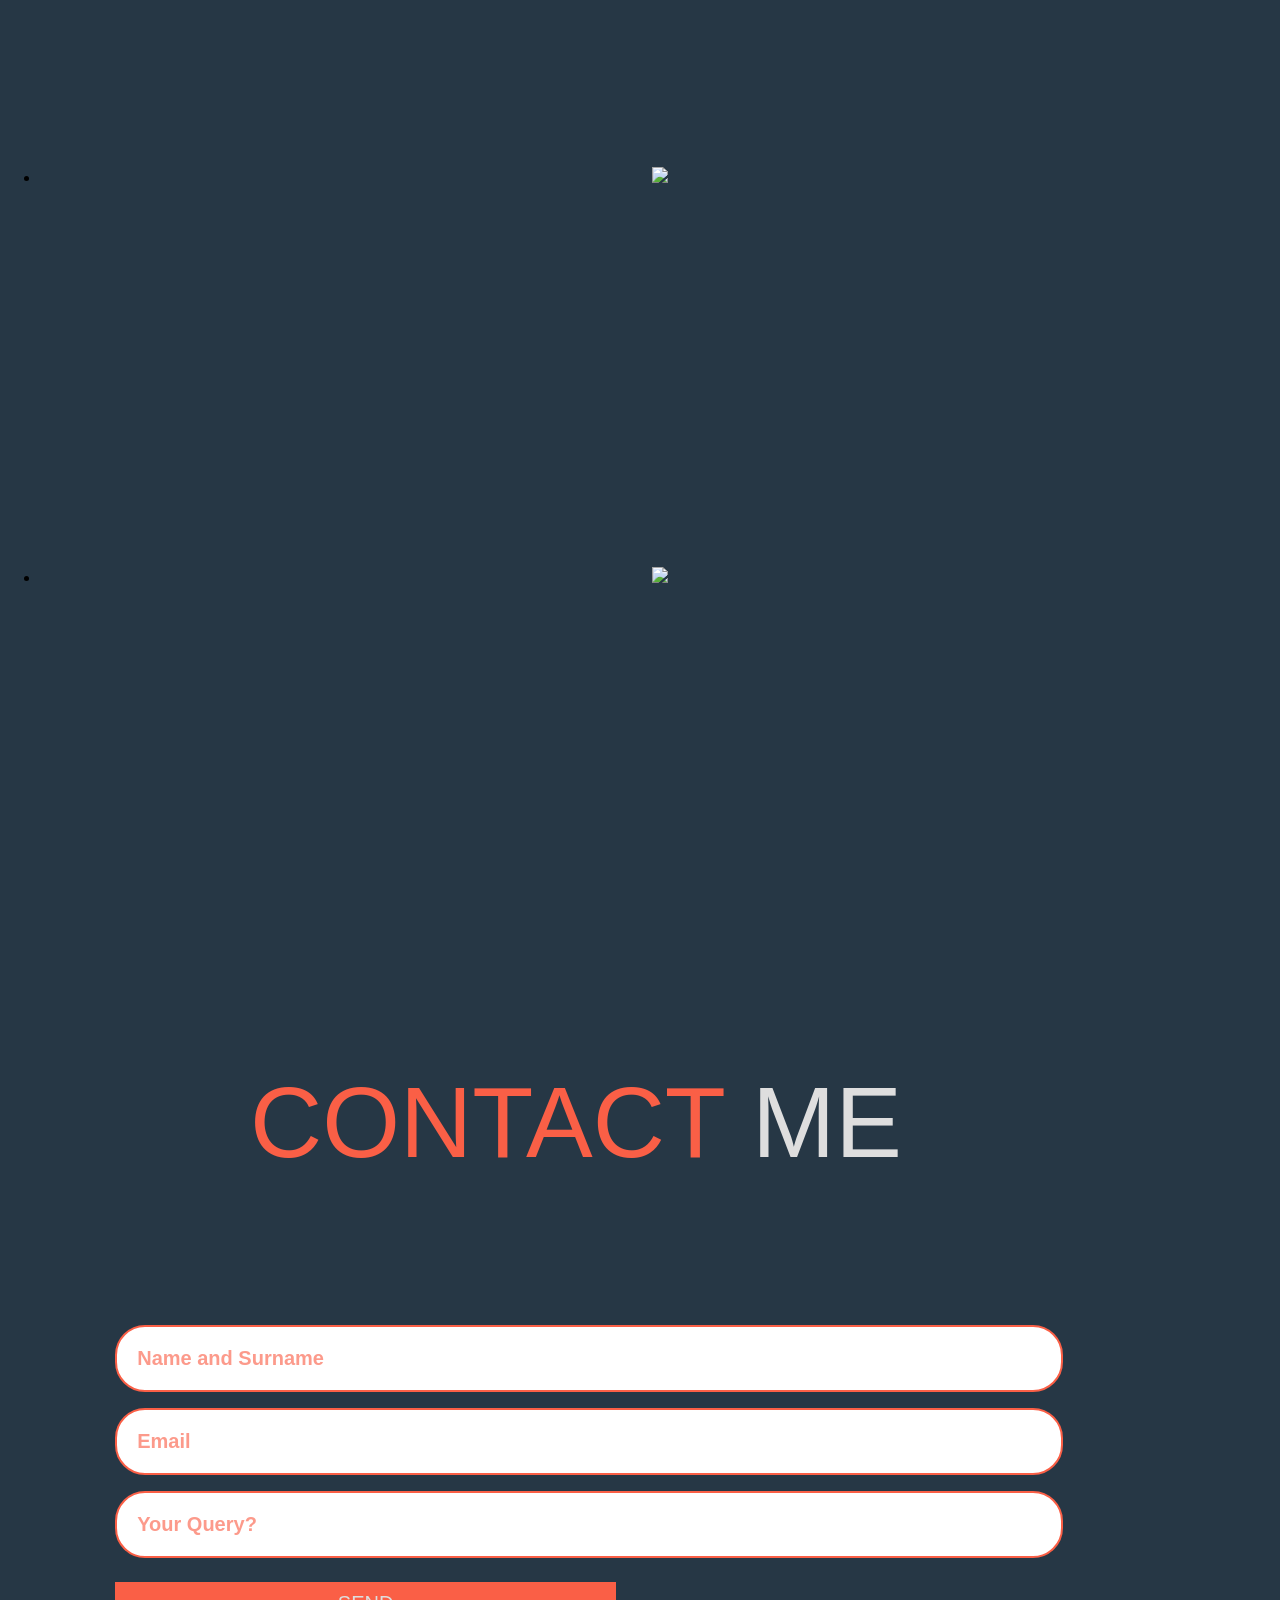
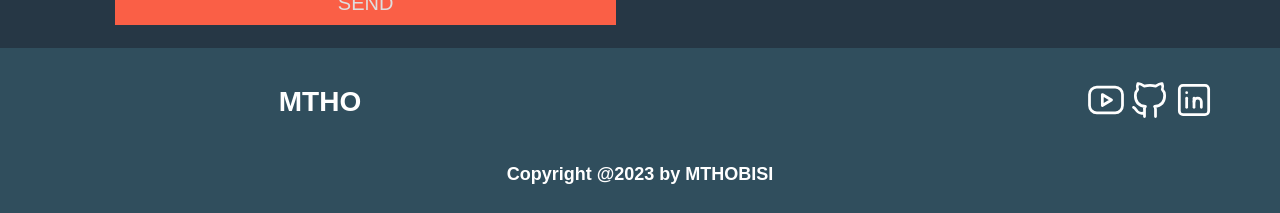
==== commit cfceb28c: "done" ====
--- a/index.html
+++ b/index.html
@@ -2,7 +2,7 @@
 <html lang="en">
 
 <head>
-
+    <script src="https://cdnjs.cloudflare.com/ajax/libs/gsap/3.12.5/ScrollTrigger.min.js"></script>
     <script async src="https://unpkg.com/es-module-shims@1.8.0/dist/es-module-shims.js"></script>
     <script src="https://unpkg.com/smoothscroll-polyfill/dist/smoothscroll.min.js" crossorigin="anonymous" defer></script>
     <script src="https://cdnjs.cloudflare.com/ajax/libs/gsap/3.12.2/gsap.min.js"></script>
@@ -181,6 +181,32 @@
                     <img src="https://rawcdn.githack.com/Mthobisi-za/portfolio_new_theme/87b08196db4f90c784d2fb05e7c63e2d1cfb1803/images/work/webno.png" alt="">
                     <div class="btn_wrapper_long">
                         <a target="_blank" href="https://mthobisi-za.github.io/webnode/" style="text-decoration: none;">
+                            <div class="btn bg_orange">View</div>
+                        </a>
+
+                    </div>
+                </div>
+            </div>
+        </div>
+        <div class="flex_three">
+            <div class="column_long column">
+                <div class="img_wrapper">
+                    <img src="./images/work/hunters.png" alt="">
+                    <div class="btn_wrapper_long">
+                        <a target="_blank" href="https://hunters.co.za" style="text-decoration: none;">
+                            <div class="btn bg_orange">View</div>
+                        </a>
+
+                    </div>
+                </div>
+            </div>
+        </div>
+        <div class="flex_three">
+            <div class="column_long column">
+                <div class="img_wrapper">
+                    <img src="./images/work/savanna.png" alt="">
+                    <div class="btn_wrapper_long">
+                        <a target="_blank" href="https://savanna.co.za" style="text-decoration: none;">
                             <div class="btn bg_orange">View</div>
                         </a>
 
@@ -307,7 +333,7 @@
 <!-- <link rel="stylesheet " href="https://cdn.jsdelivr.net/npm/@splidejs/splide@4.1.4/dist/css/splide.min.css "> -->
 <link rel="stylesheet " href="https://rawcdn.githack.com/Mthobisi-za/portfolio_new_theme/87b08196db4f90c784d2fb05e7c63e2d1cfb1803/splide/dist/css/splide.min.css ">
 <script type="text/javascript" src="https://cdn.jsdelivr.net/npm/@emailjs/browser@3/dist/email.min.js"></script>
-<script src="https://rawcdn.githack.com/Mthobisi-za/portfolio_new_theme/87b08196db4f90c784d2fb05e7c63e2d1cfb1803/hero_animations.js "></script>
+<script src="./hero_animations.js "></script>
 <script src="https://rawcdn.githack.com/Mthobisi-za/portfolio_new_theme/87b08196db4f90c784d2fb05e7c63e2d1cfb1803/slider.js "></script>
 <script src="./email.js"></script>
 <!-- <script type="module">
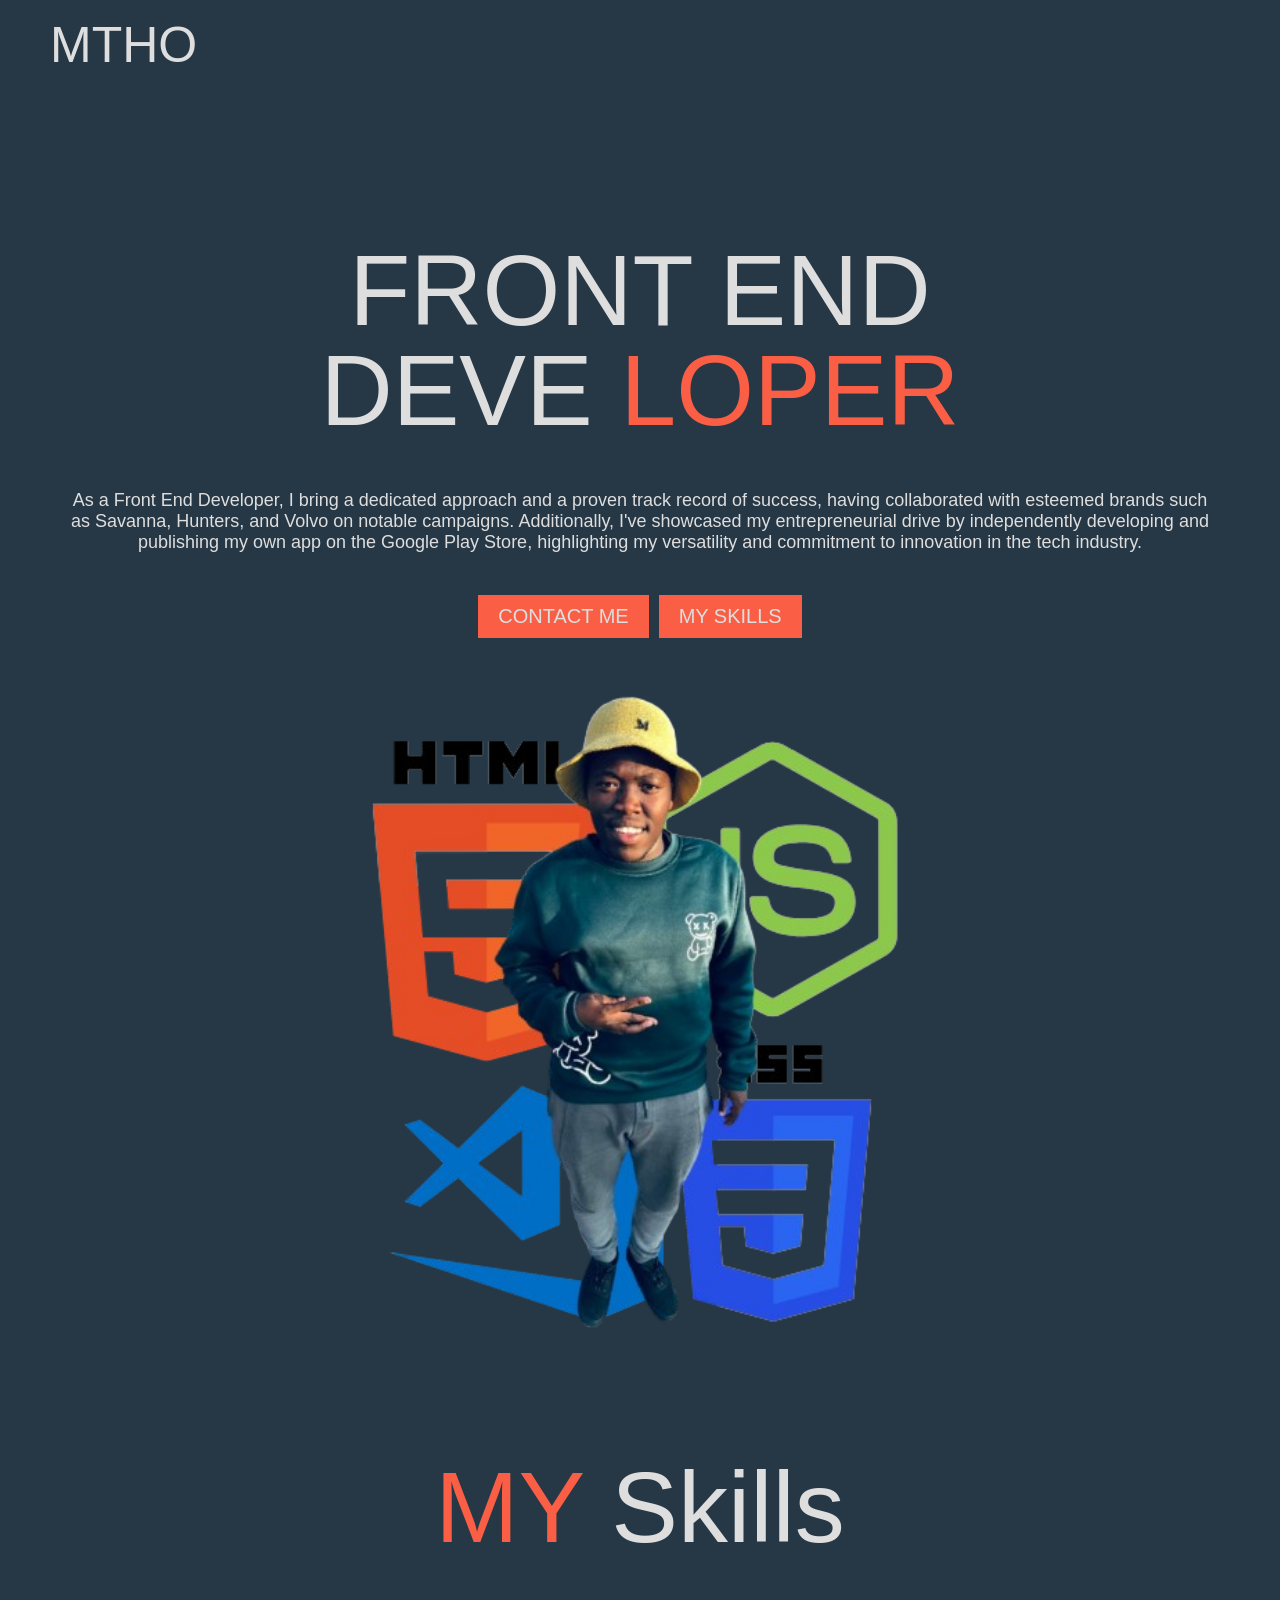
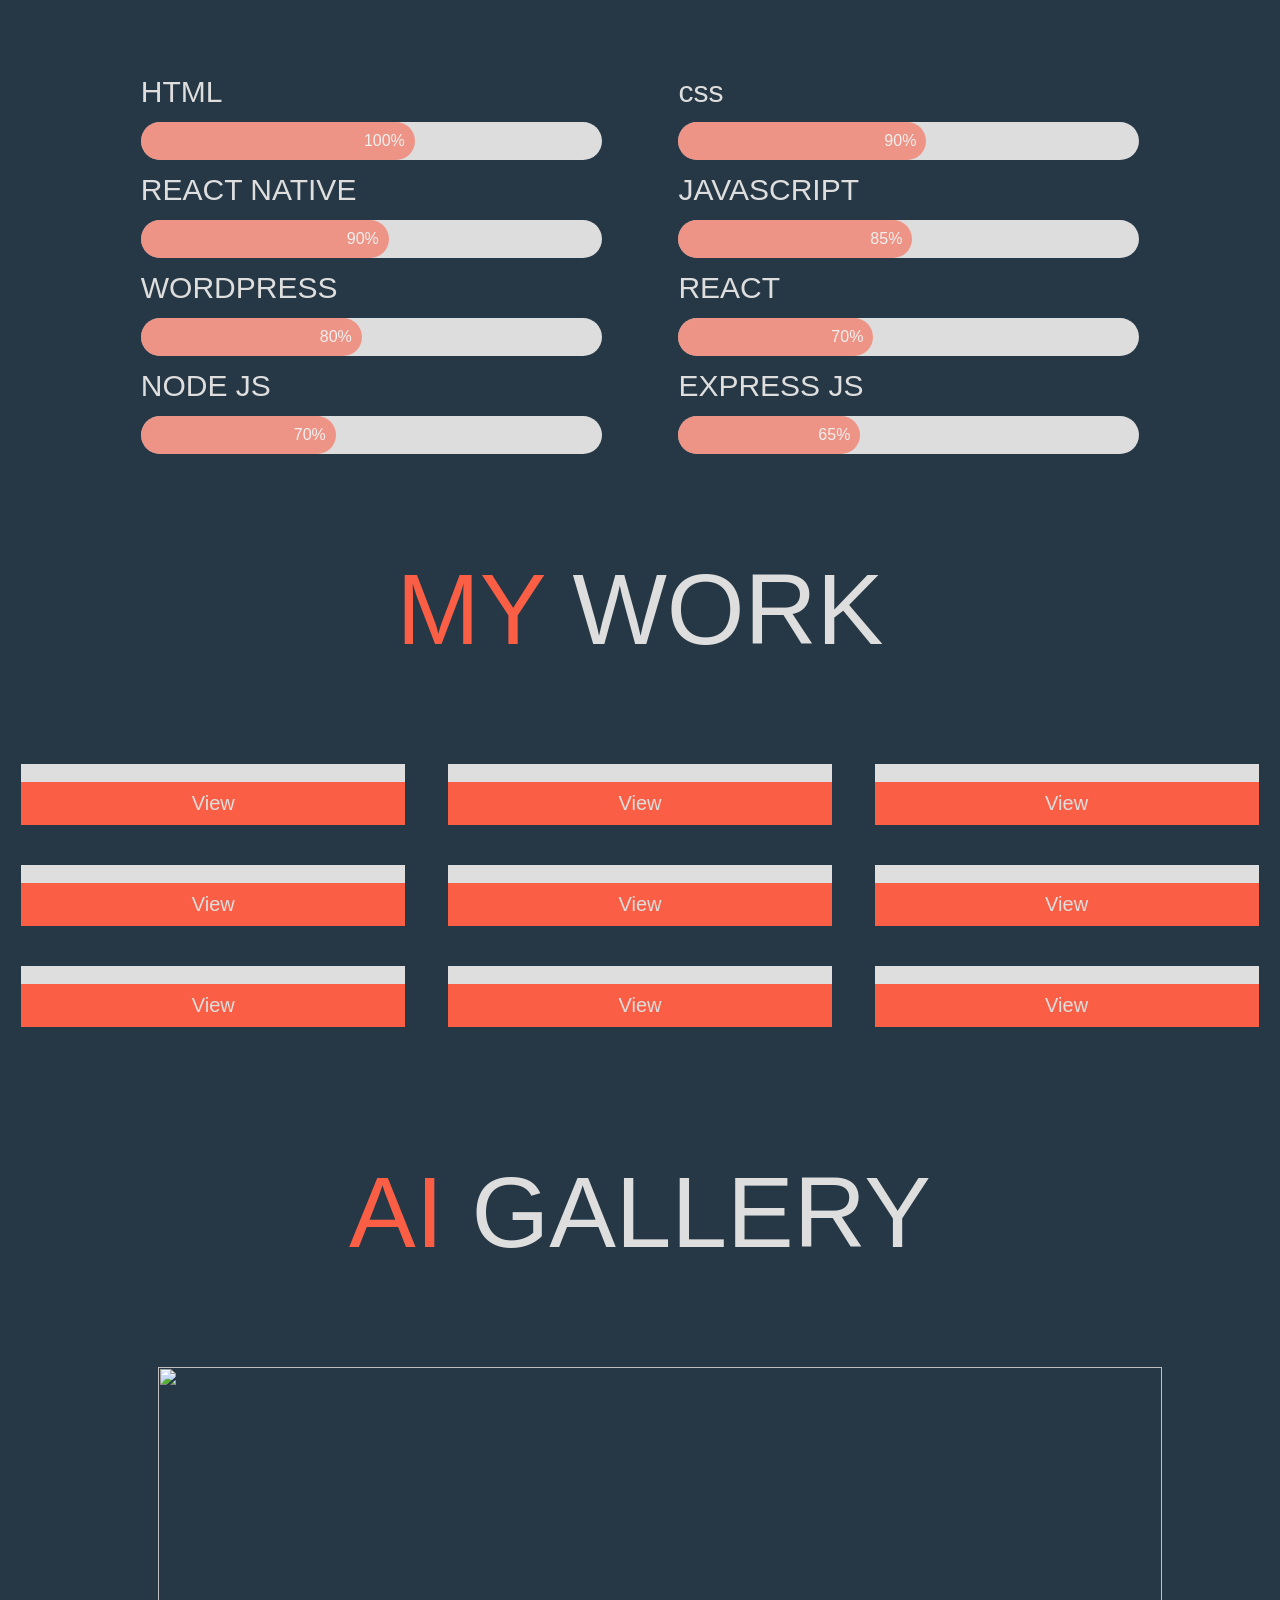
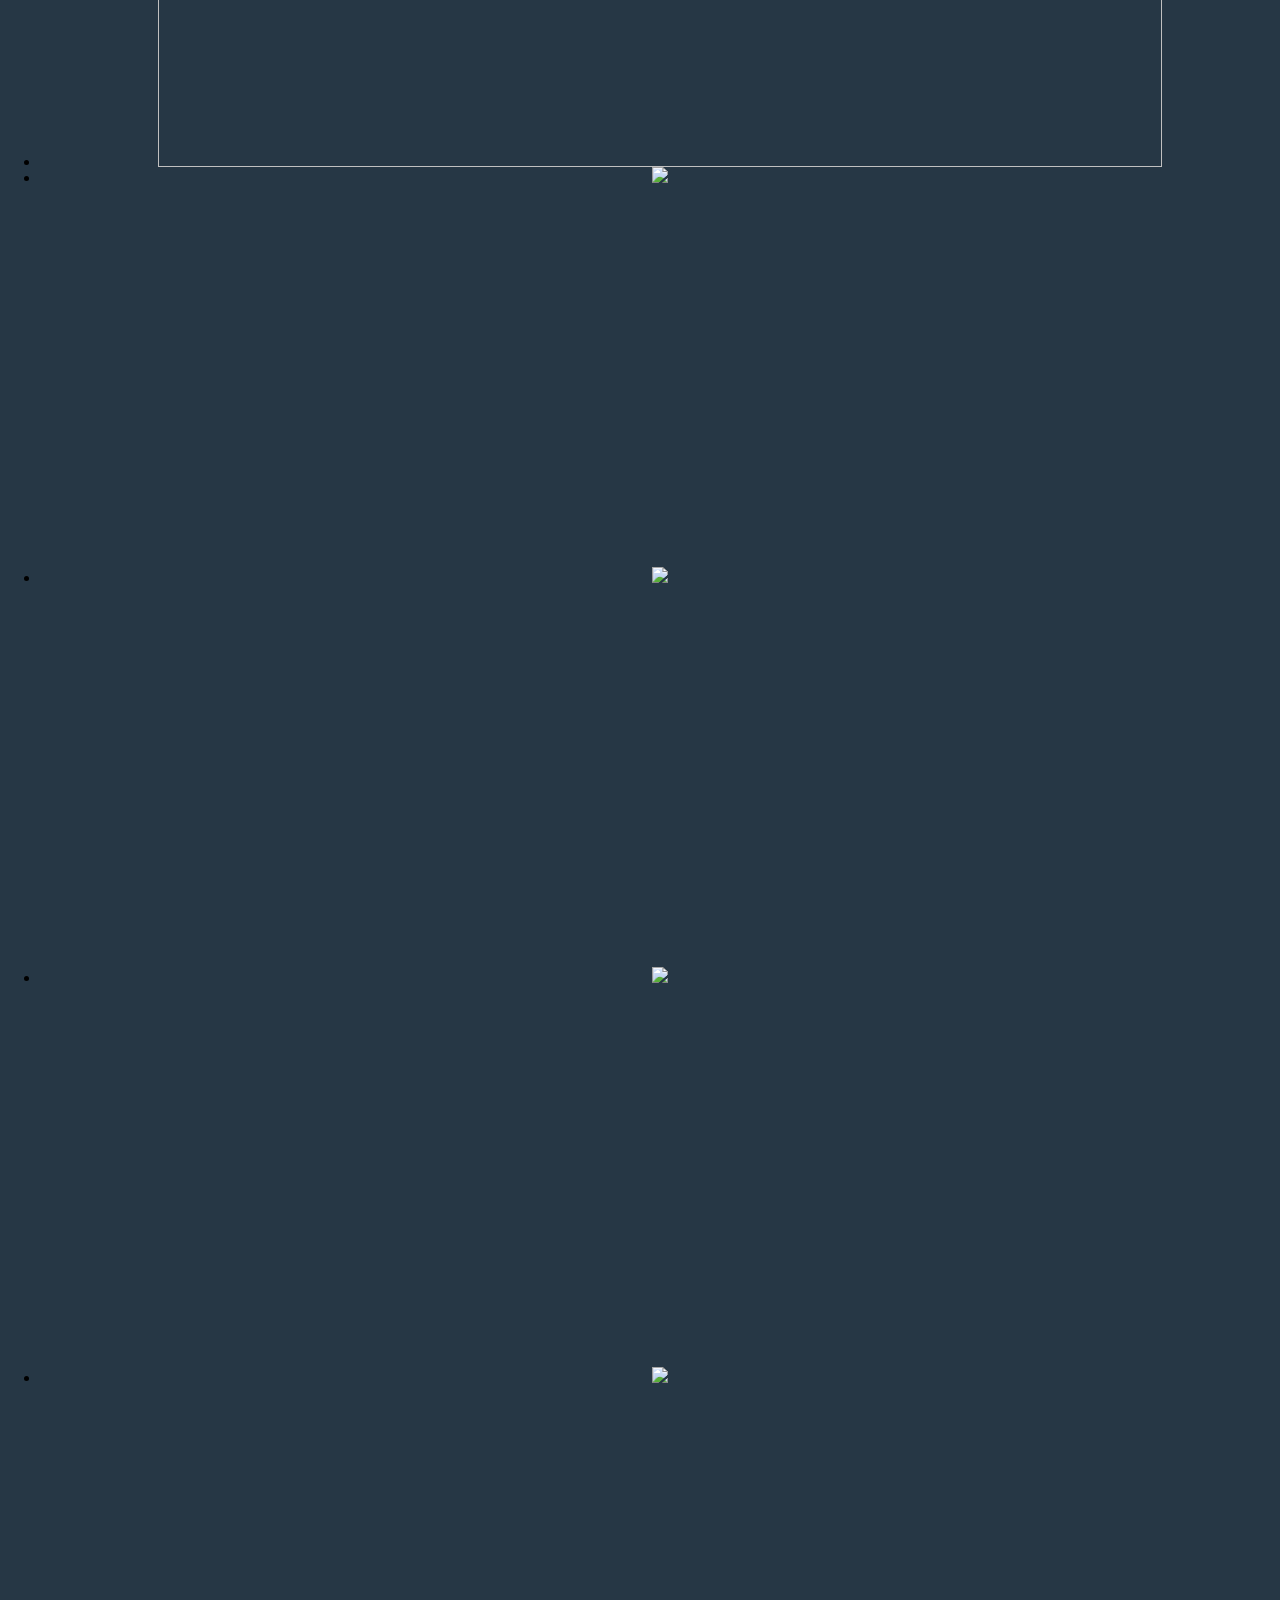
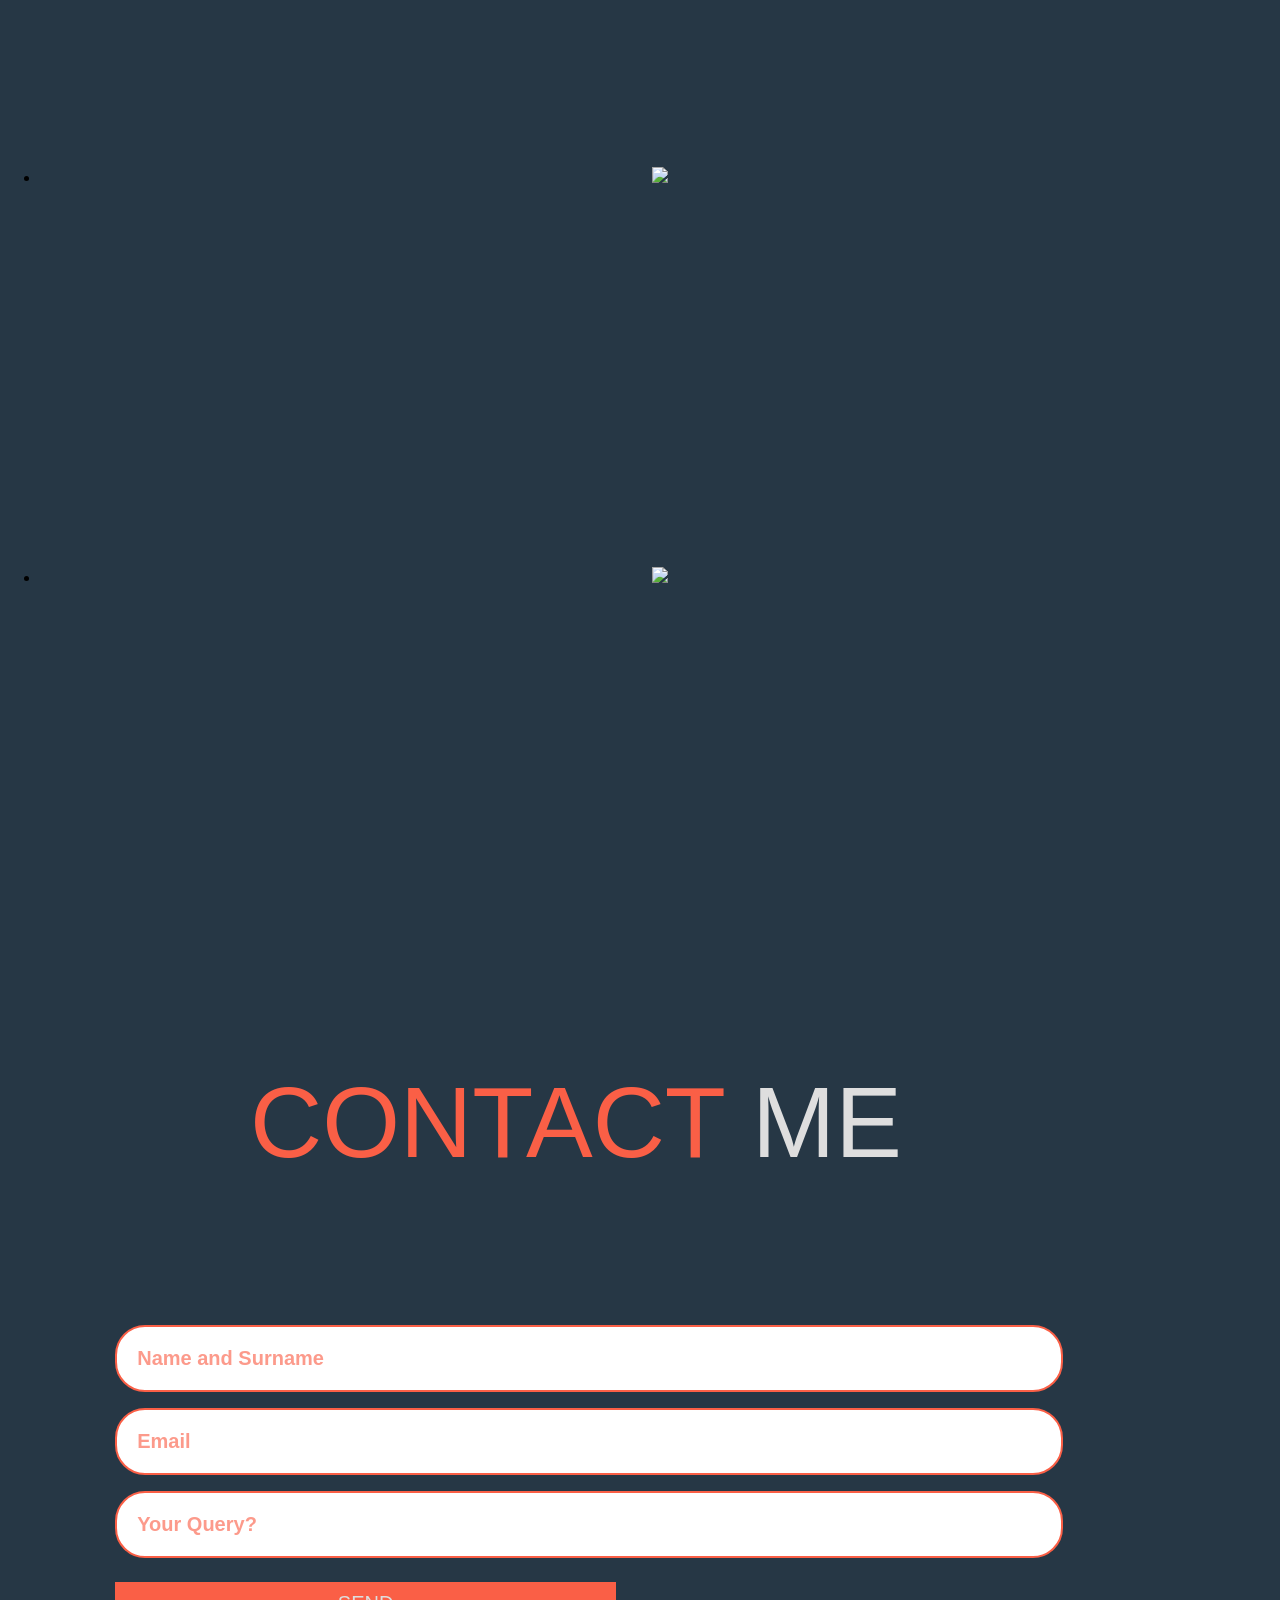
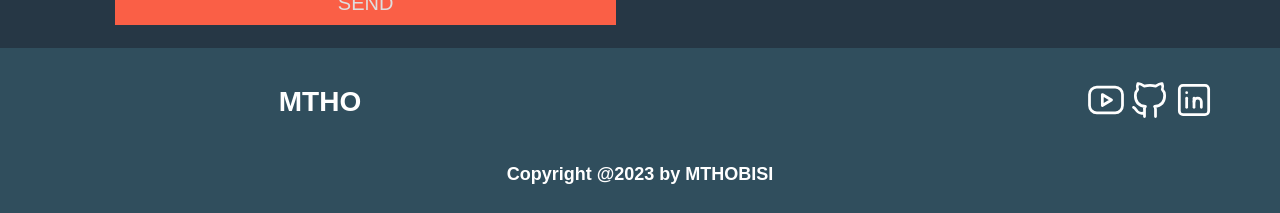
==== commit 1e8f8b1e: "done" ====
--- a/index.html
+++ b/index.html
@@ -111,6 +111,45 @@
         <span class="c_white">WORK</span>
     </p>
     <div class="work_section">
+        <div class="flex_three">
+            <div class="column_long column">
+                <div class="img_wrapper">
+                    <img src="./images/work/hunters.png" alt="">
+                    <div class="btn_wrapper_long">
+                        <a target="_blank" href="https://hunters.co.za" style="text-decoration: none;">
+                            <div class="btn bg_orange">View</div>
+                        </a>
+
+                    </div>
+                </div>
+            </div>
+        </div>
+        <div class="flex_three">
+            <div class="column_long column">
+                <div class="img_wrapper">
+                    <img src="./images/work/savanna.png" alt="">
+                    <div class="btn_wrapper_long">
+                        <a target="_blank" href="https://savanna.co.za" style="text-decoration: none;">
+                            <div class="btn bg_orange">View</div>
+                        </a>
+
+                    </div>
+                </div>
+            </div>
+        </div>
+        <div class="flex_three">
+            <div class="column_long column">
+                <div class="img_wrapper">
+                    <img src="./images/work/kst_v2.png" alt="">
+                    <div class="btn_wrapper_long">
+                        <a target="_blank" href="https://65c1de892e5fca4be68d49a2--nimble-bienenstitch-c27933.netlify.app/" style="text-decoration: none;">
+                            <div class="btn bg_orange">View</div>
+                        </a>
+
+                    </div>
+                </div>
+            </div>
+        </div>
         <div class="flex_one">
             <div class="column_long column">
                 <div class="img_wrapper">
@@ -188,32 +227,7 @@
                 </div>
             </div>
         </div>
-        <div class="flex_three">
-            <div class="column_long column">
-                <div class="img_wrapper">
-                    <img src="./images/work/hunters.png" alt="">
-                    <div class="btn_wrapper_long">
-                        <a target="_blank" href="https://hunters.co.za" style="text-decoration: none;">
-                            <div class="btn bg_orange">View</div>
-                        </a>
-
-                    </div>
-                </div>
-            </div>
-        </div>
-        <div class="flex_three">
-            <div class="column_long column">
-                <div class="img_wrapper">
-                    <img src="./images/work/savanna.png" alt="">
-                    <div class="btn_wrapper_long">
-                        <a target="_blank" href="https://savanna.co.za" style="text-decoration: none;">
-                            <div class="btn bg_orange">View</div>
-                        </a>
-
-                    </div>
-                </div>
-            </div>
-        </div>
+
     </div>
     <div class="slider_container">
         <p class="subtitle_v2">
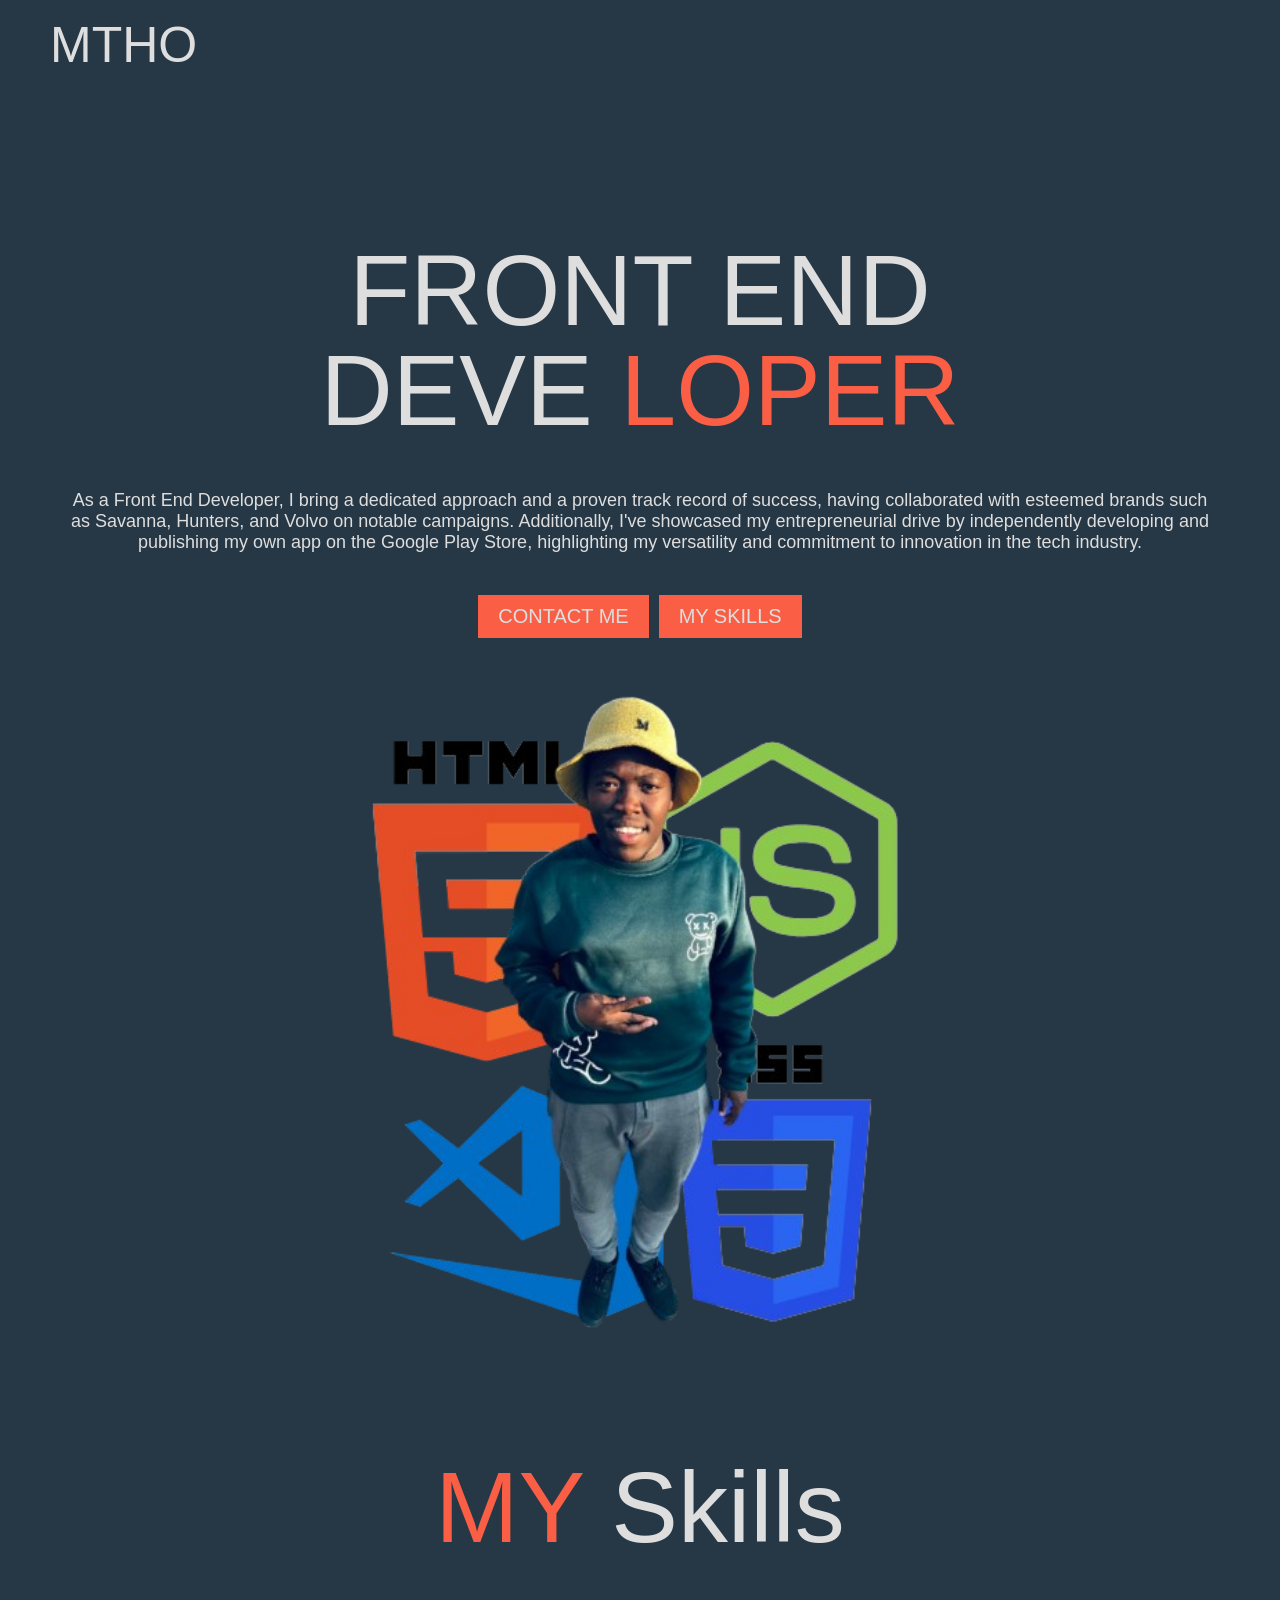
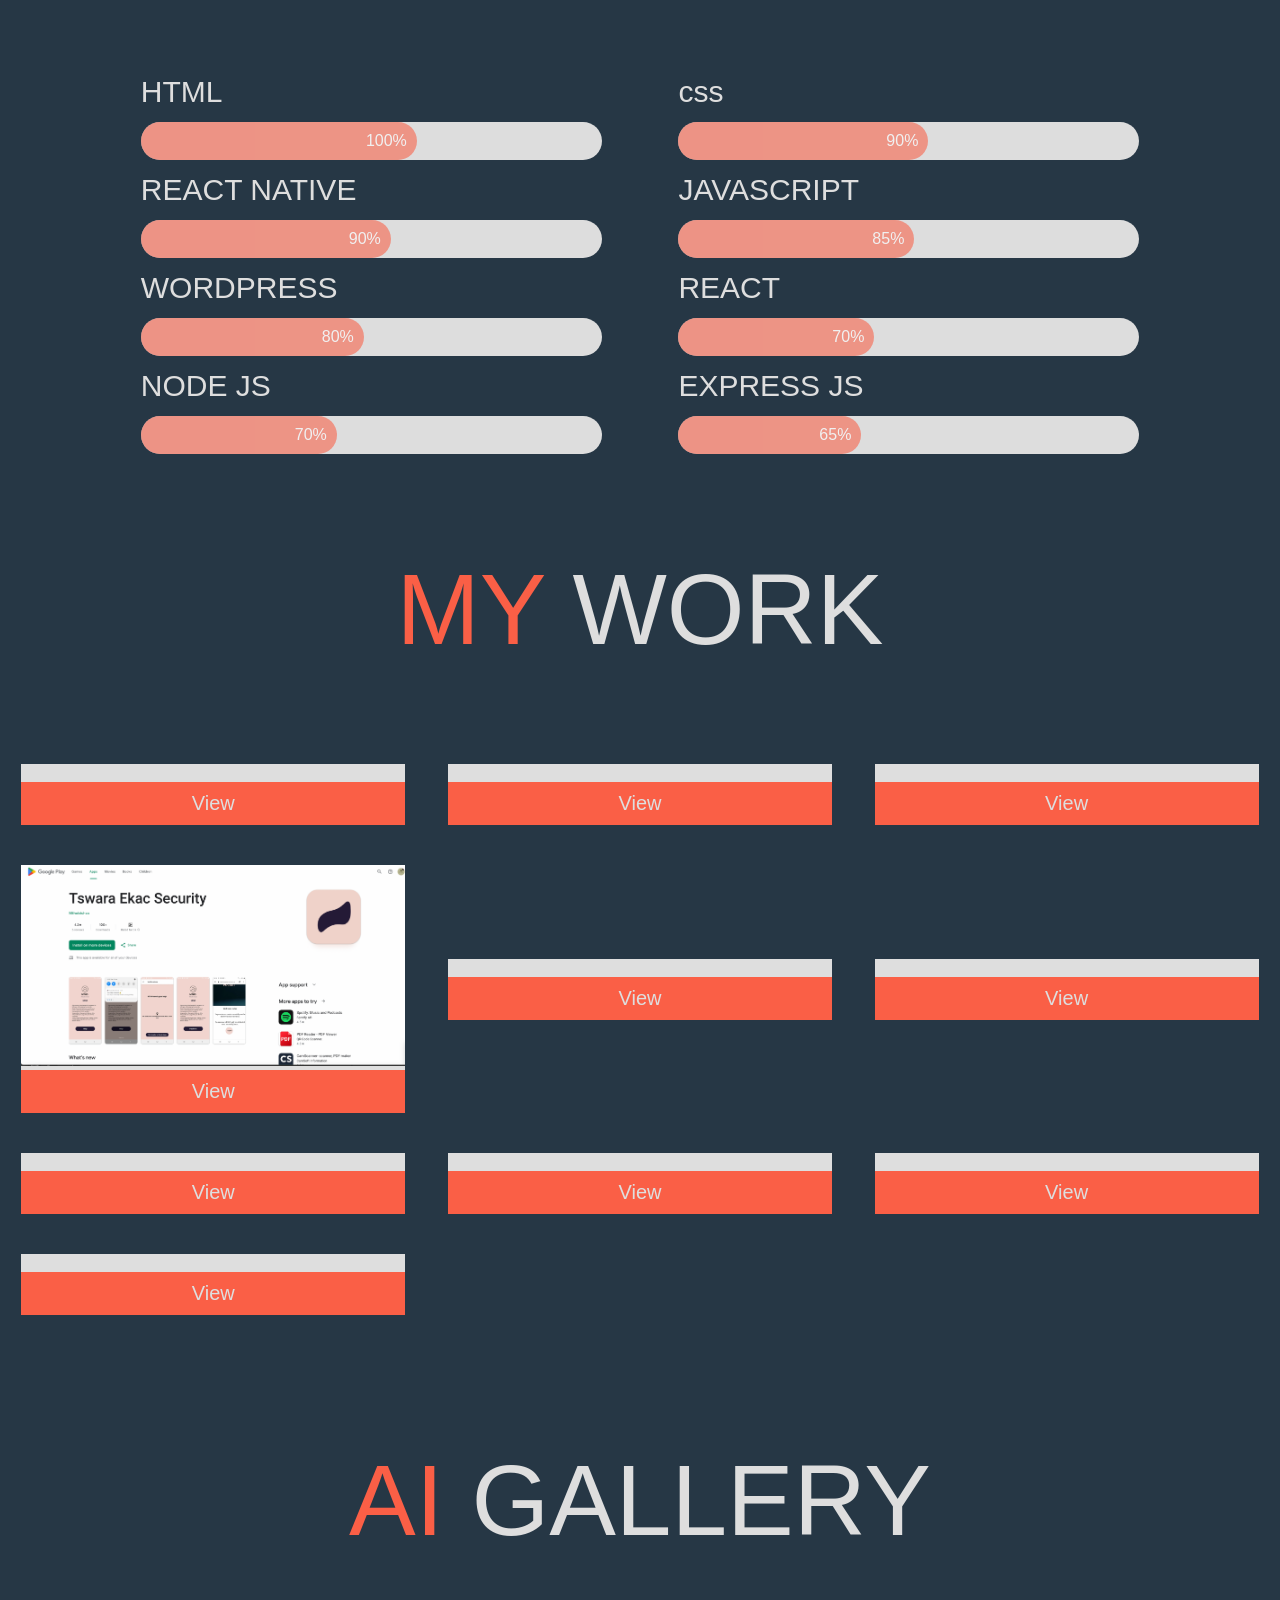
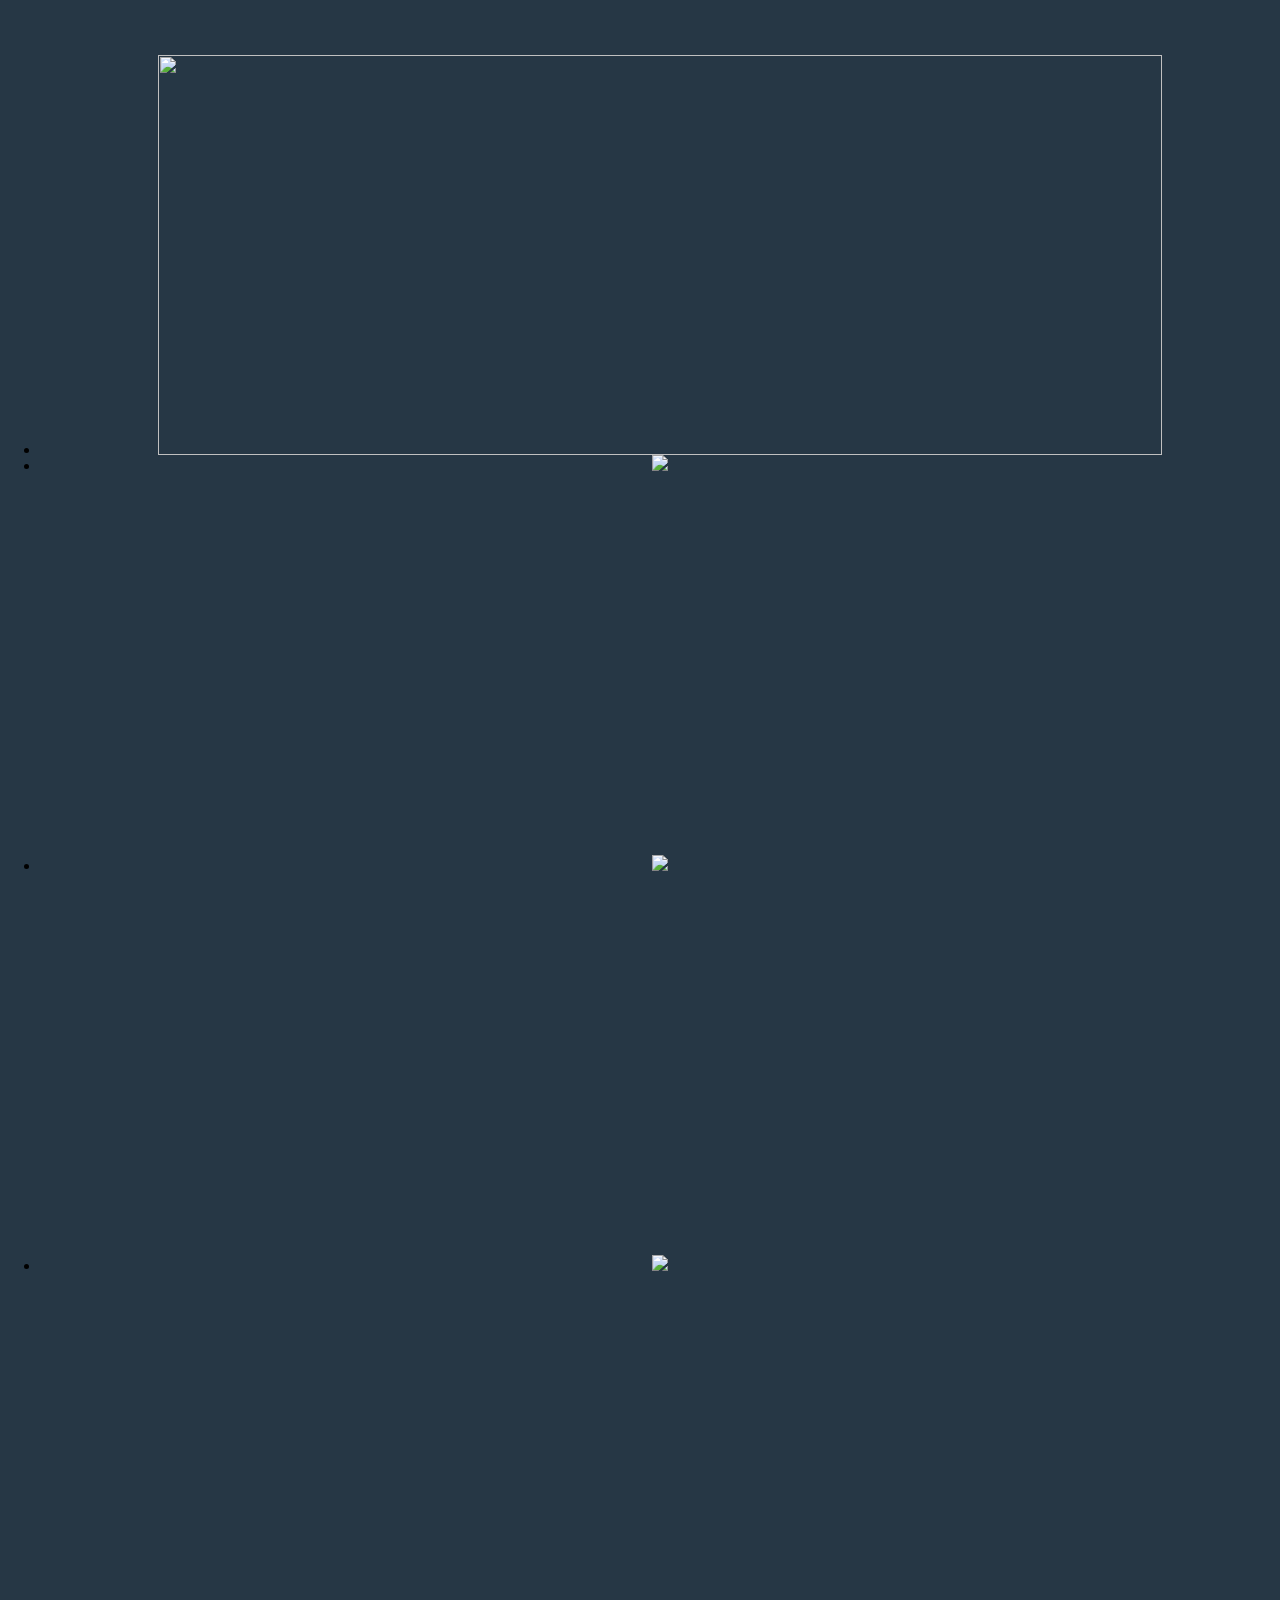
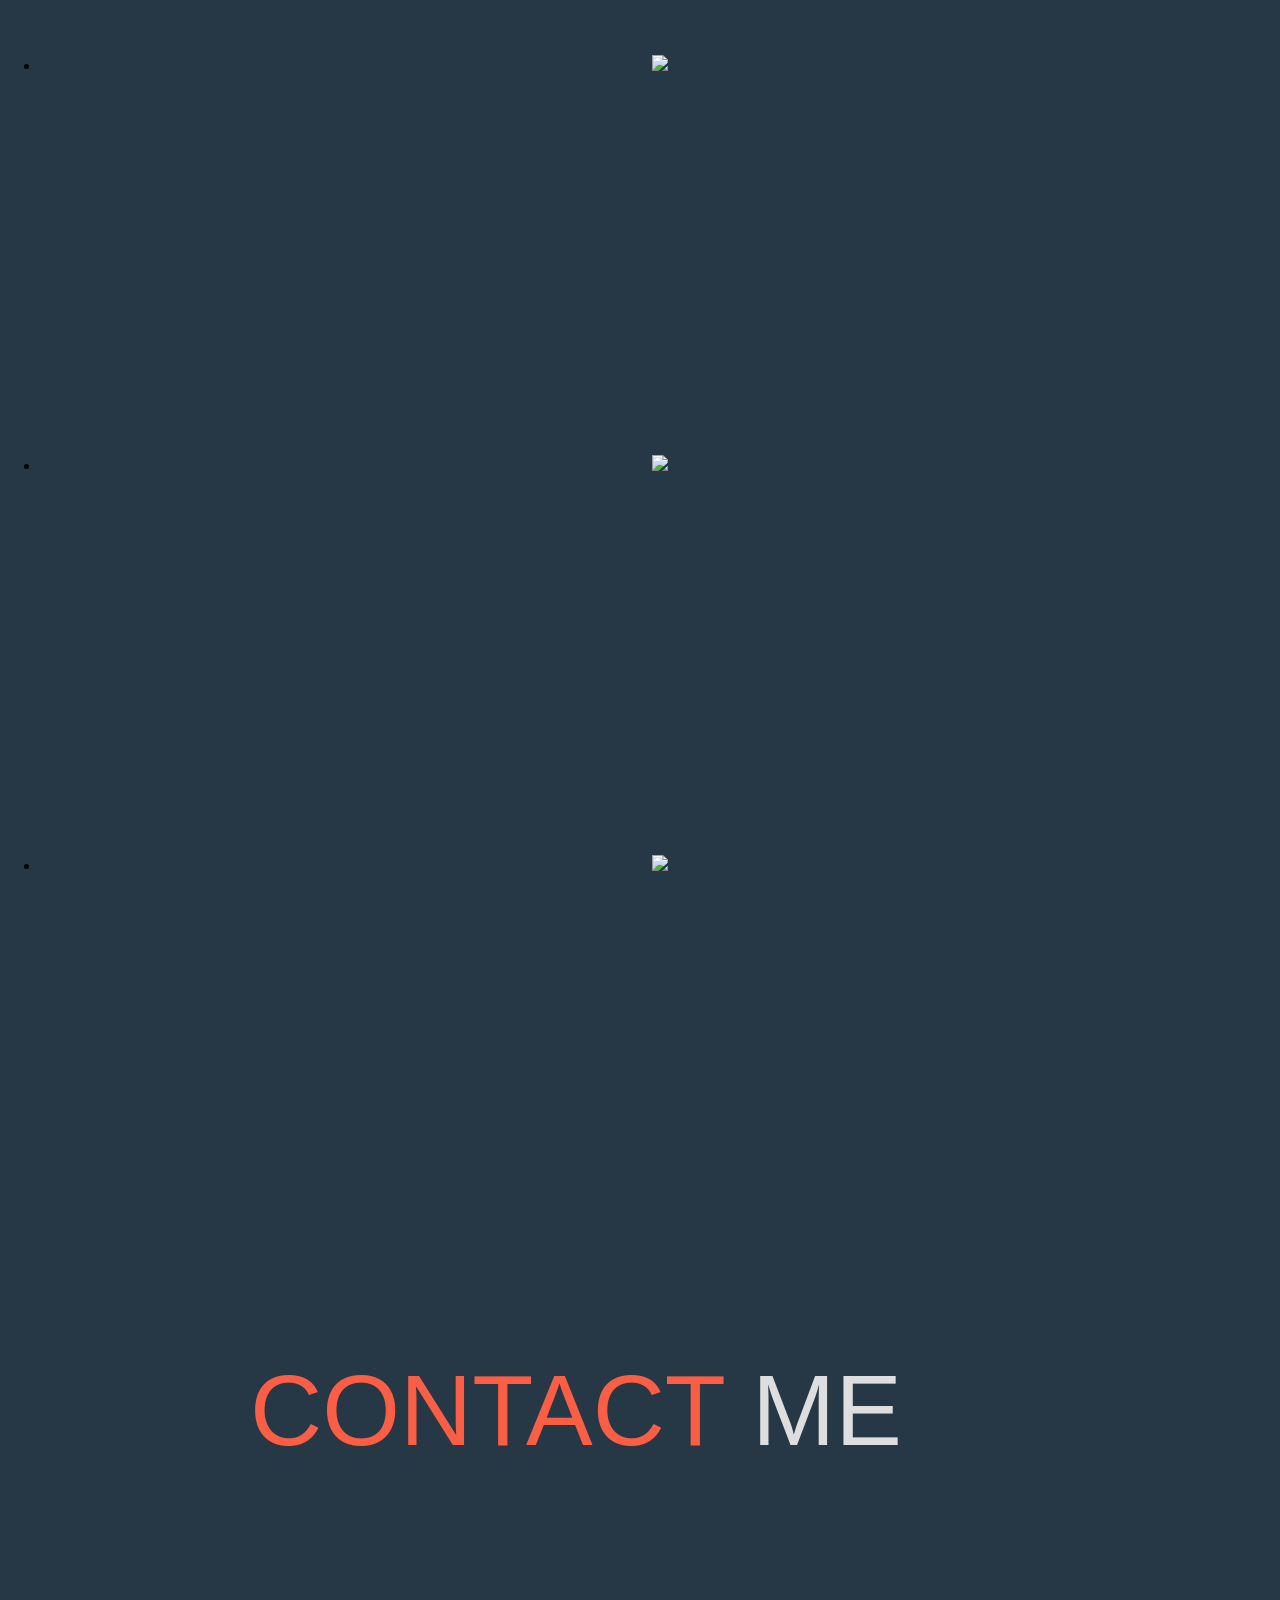
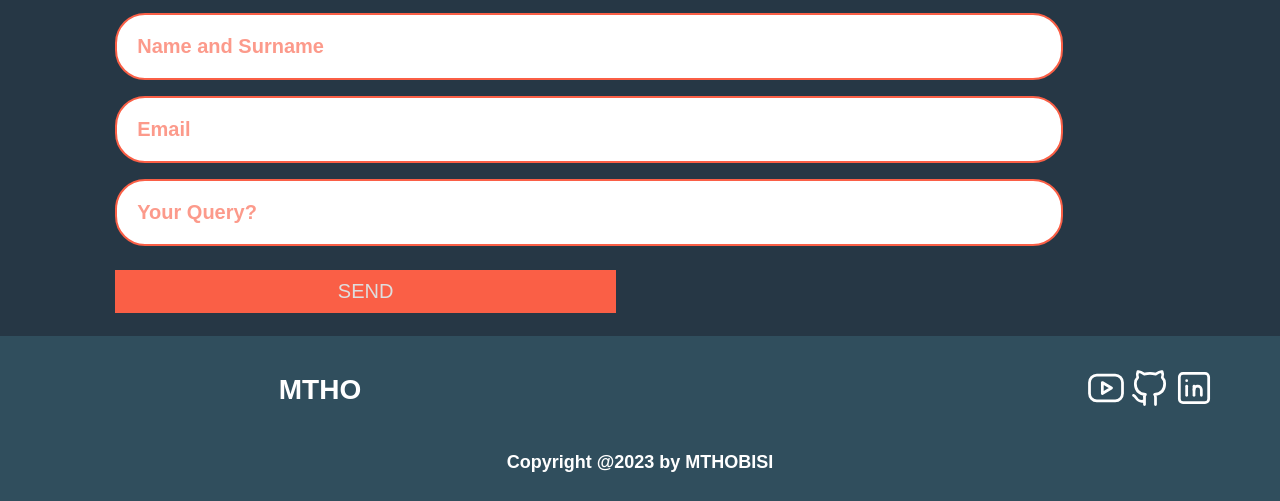
==== commit c5218e47: "done" ====
--- a/index.html
+++ b/index.html
@@ -143,6 +143,19 @@
                     <img src="./images/work/kst_v2.png" alt="">
                     <div class="btn_wrapper_long">
                         <a target="_blank" href="https://65c1de892e5fca4be68d49a2--nimble-bienenstitch-c27933.netlify.app/" style="text-decoration: none;">
+                            <div class="btn bg_orange">View</div>
+                        </a>
+
+                    </div>
+                </div>
+            </div>
+        </div>
+        <div class="flex_three">
+            <div class="column_long column">
+                <div class="img_wrapper">
+                    <img src="./images/work/tswara.png" alt="">
+                    <div class="btn_wrapper_long">
+                        <a target="_blank" href="https://play.google.com/store/apps/details?id=com.mthosasa.thwaracommunityalarm" style="text-decoration: none;">
                             <div class="btn bg_orange">View</div>
                         </a>
 
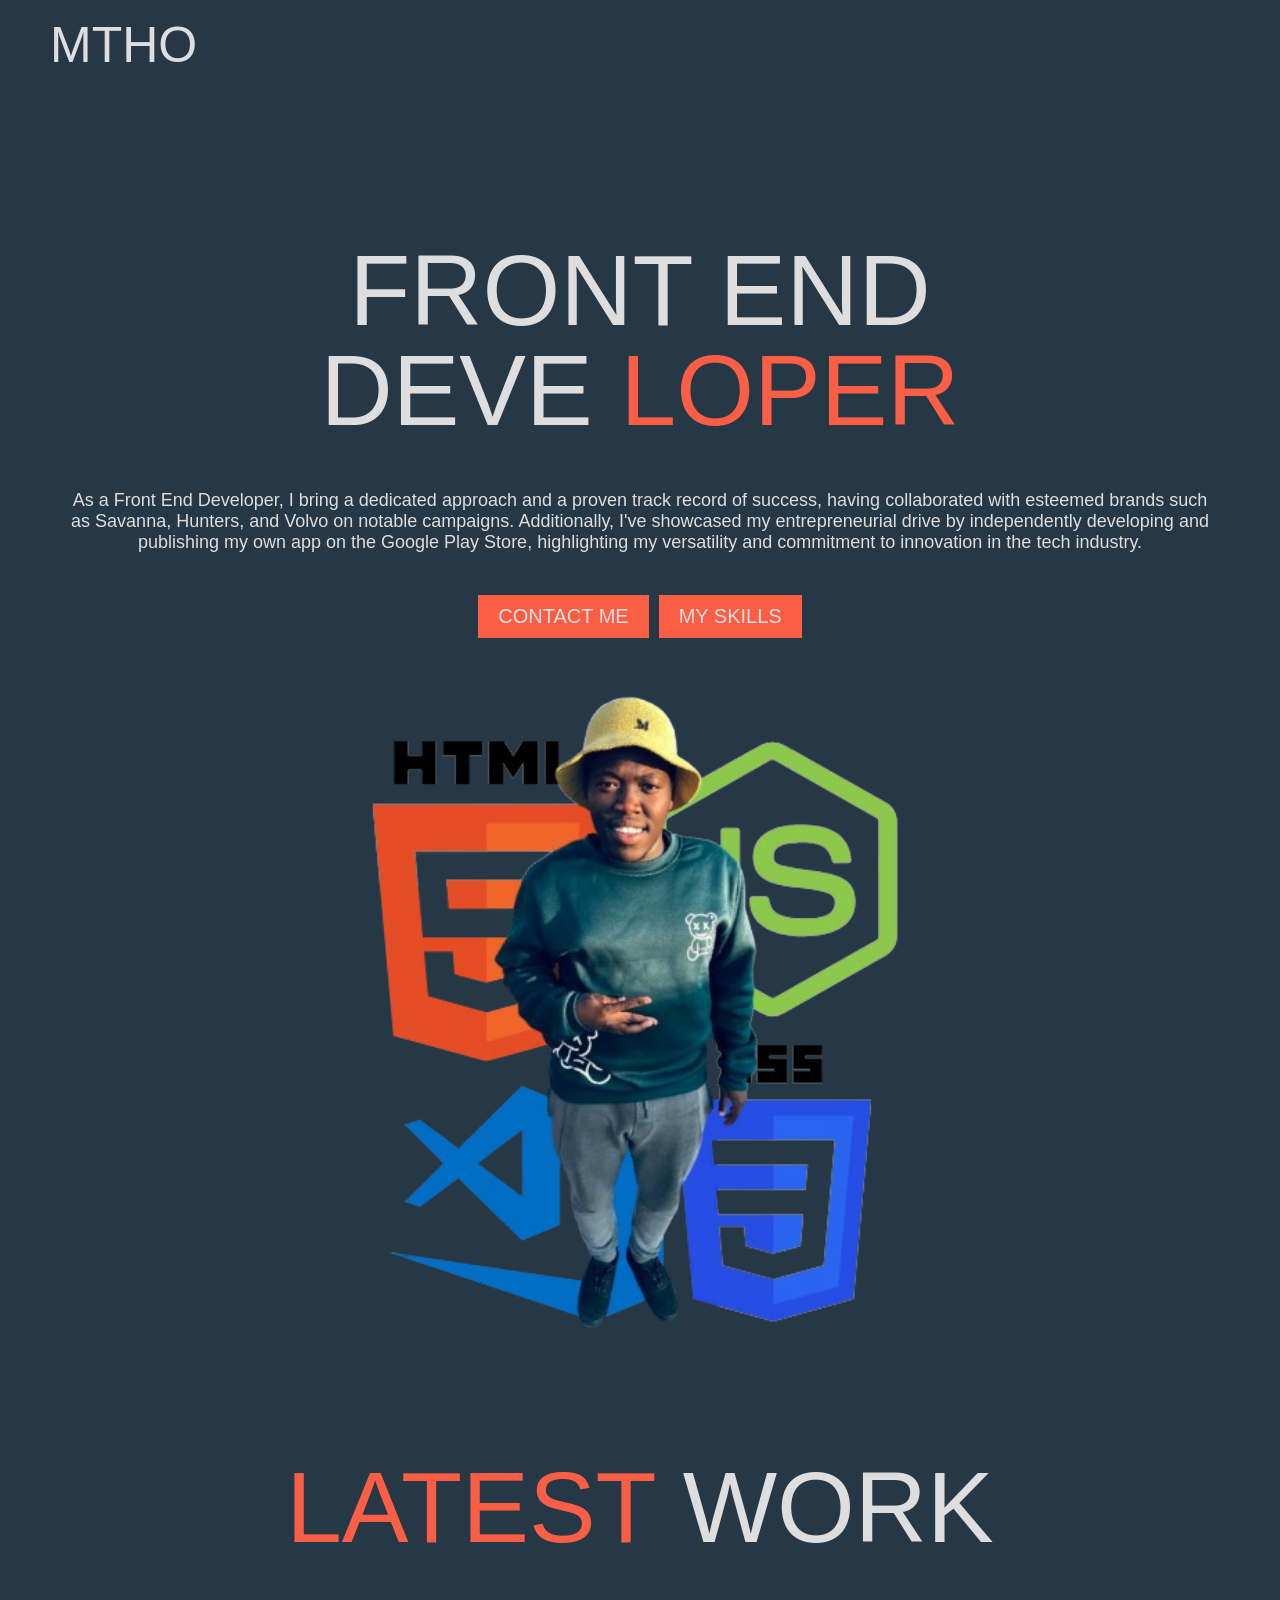
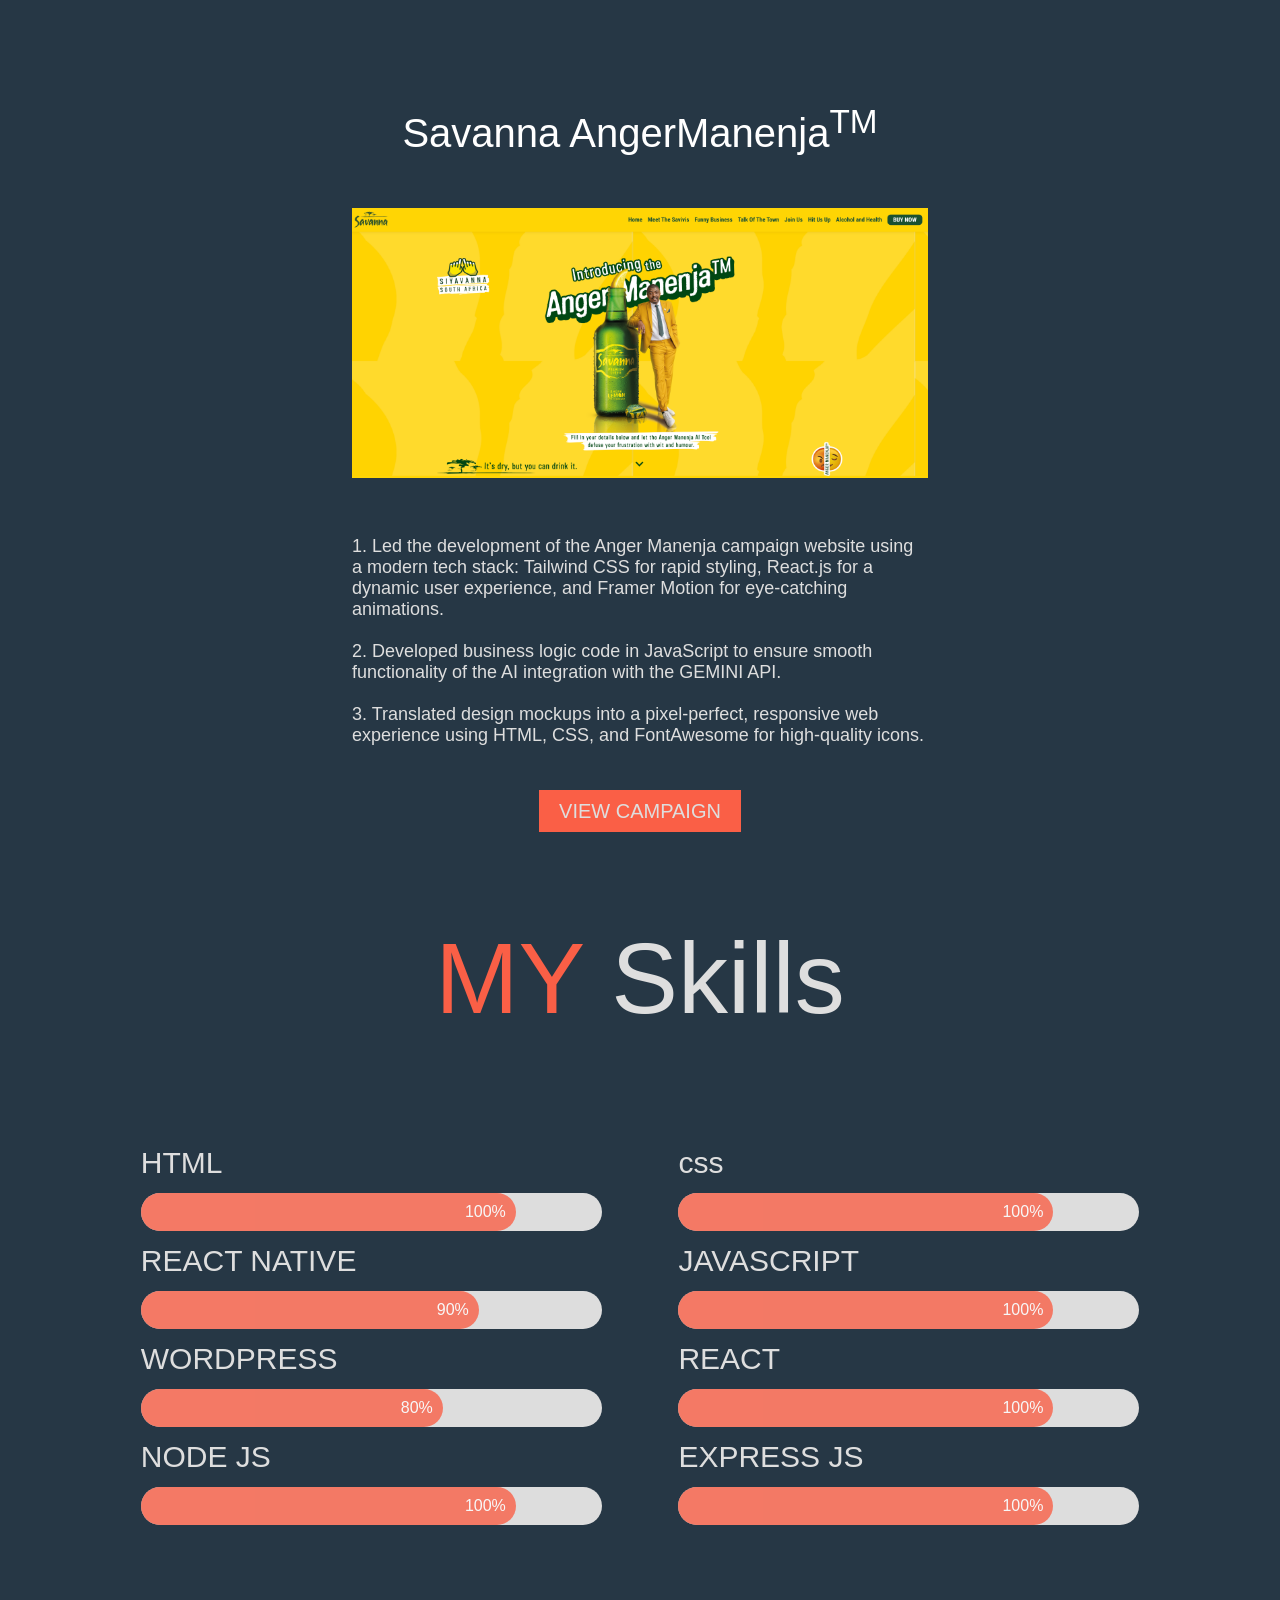
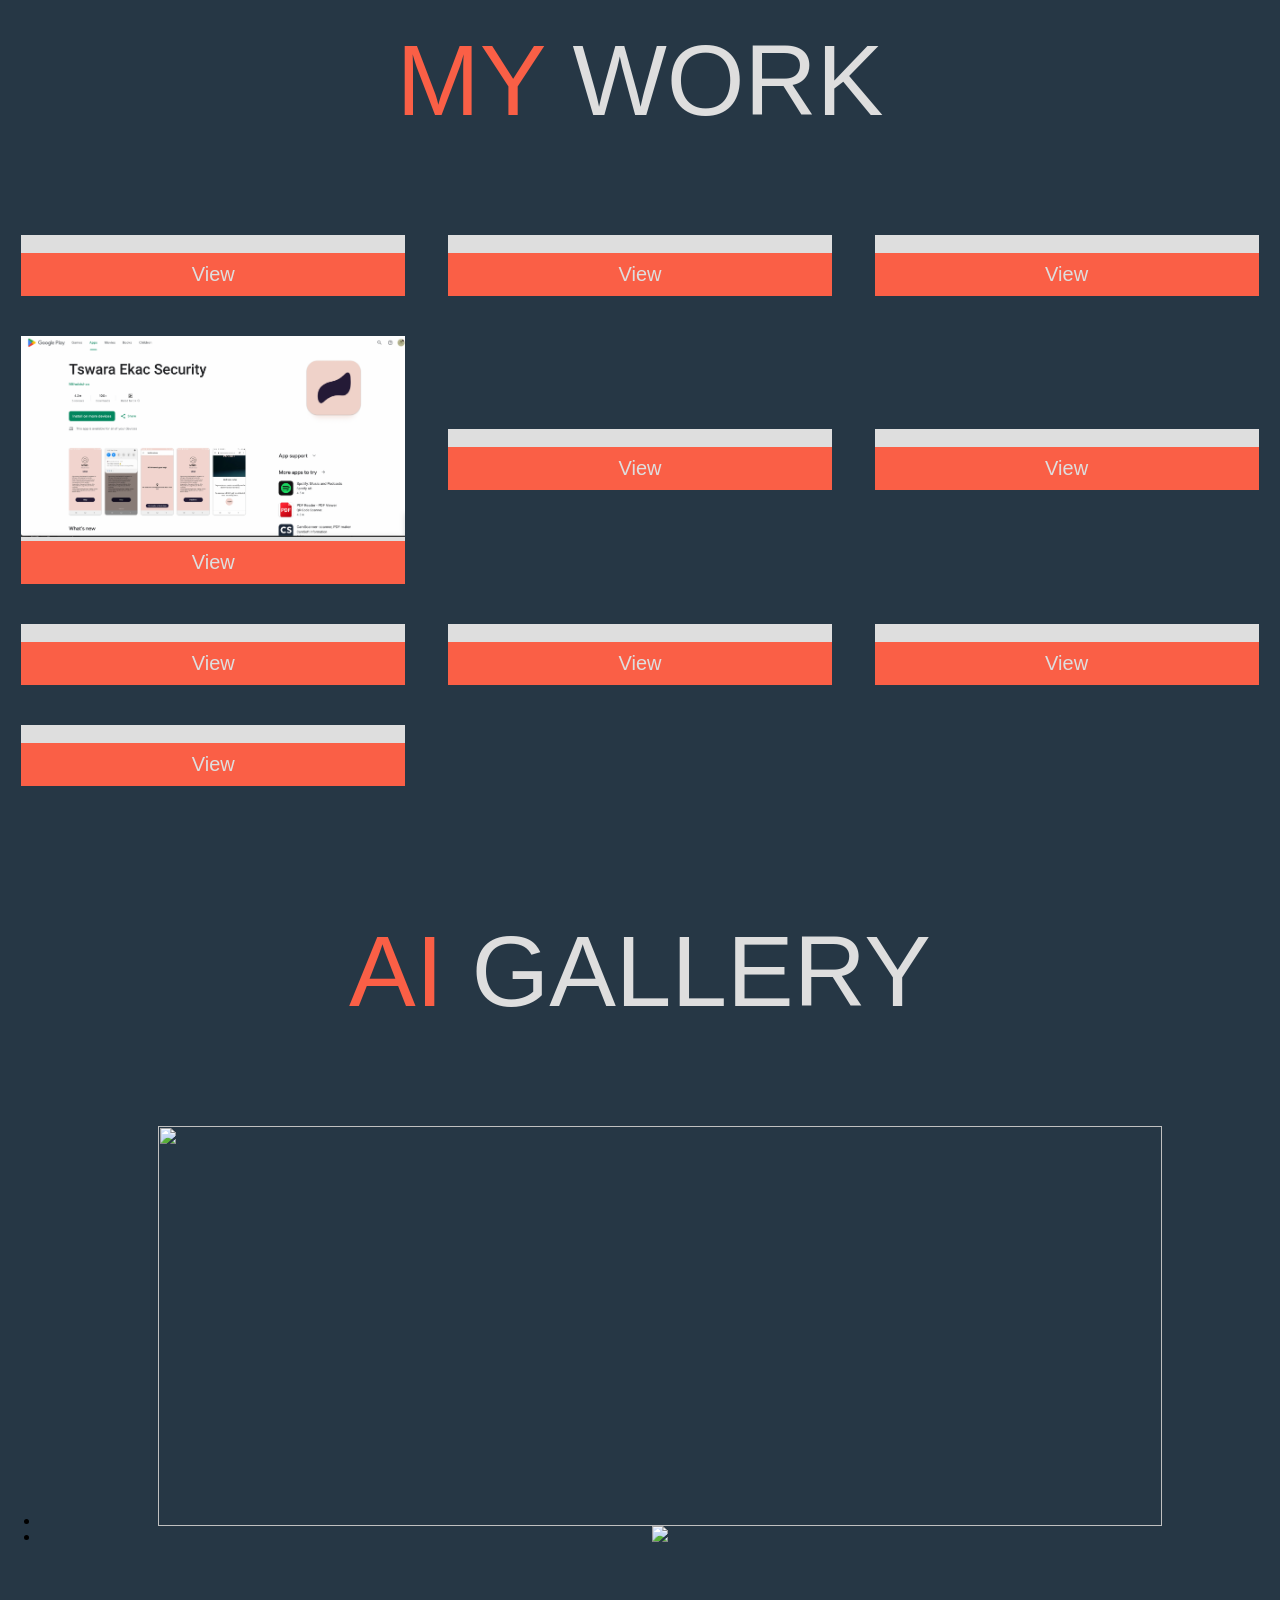
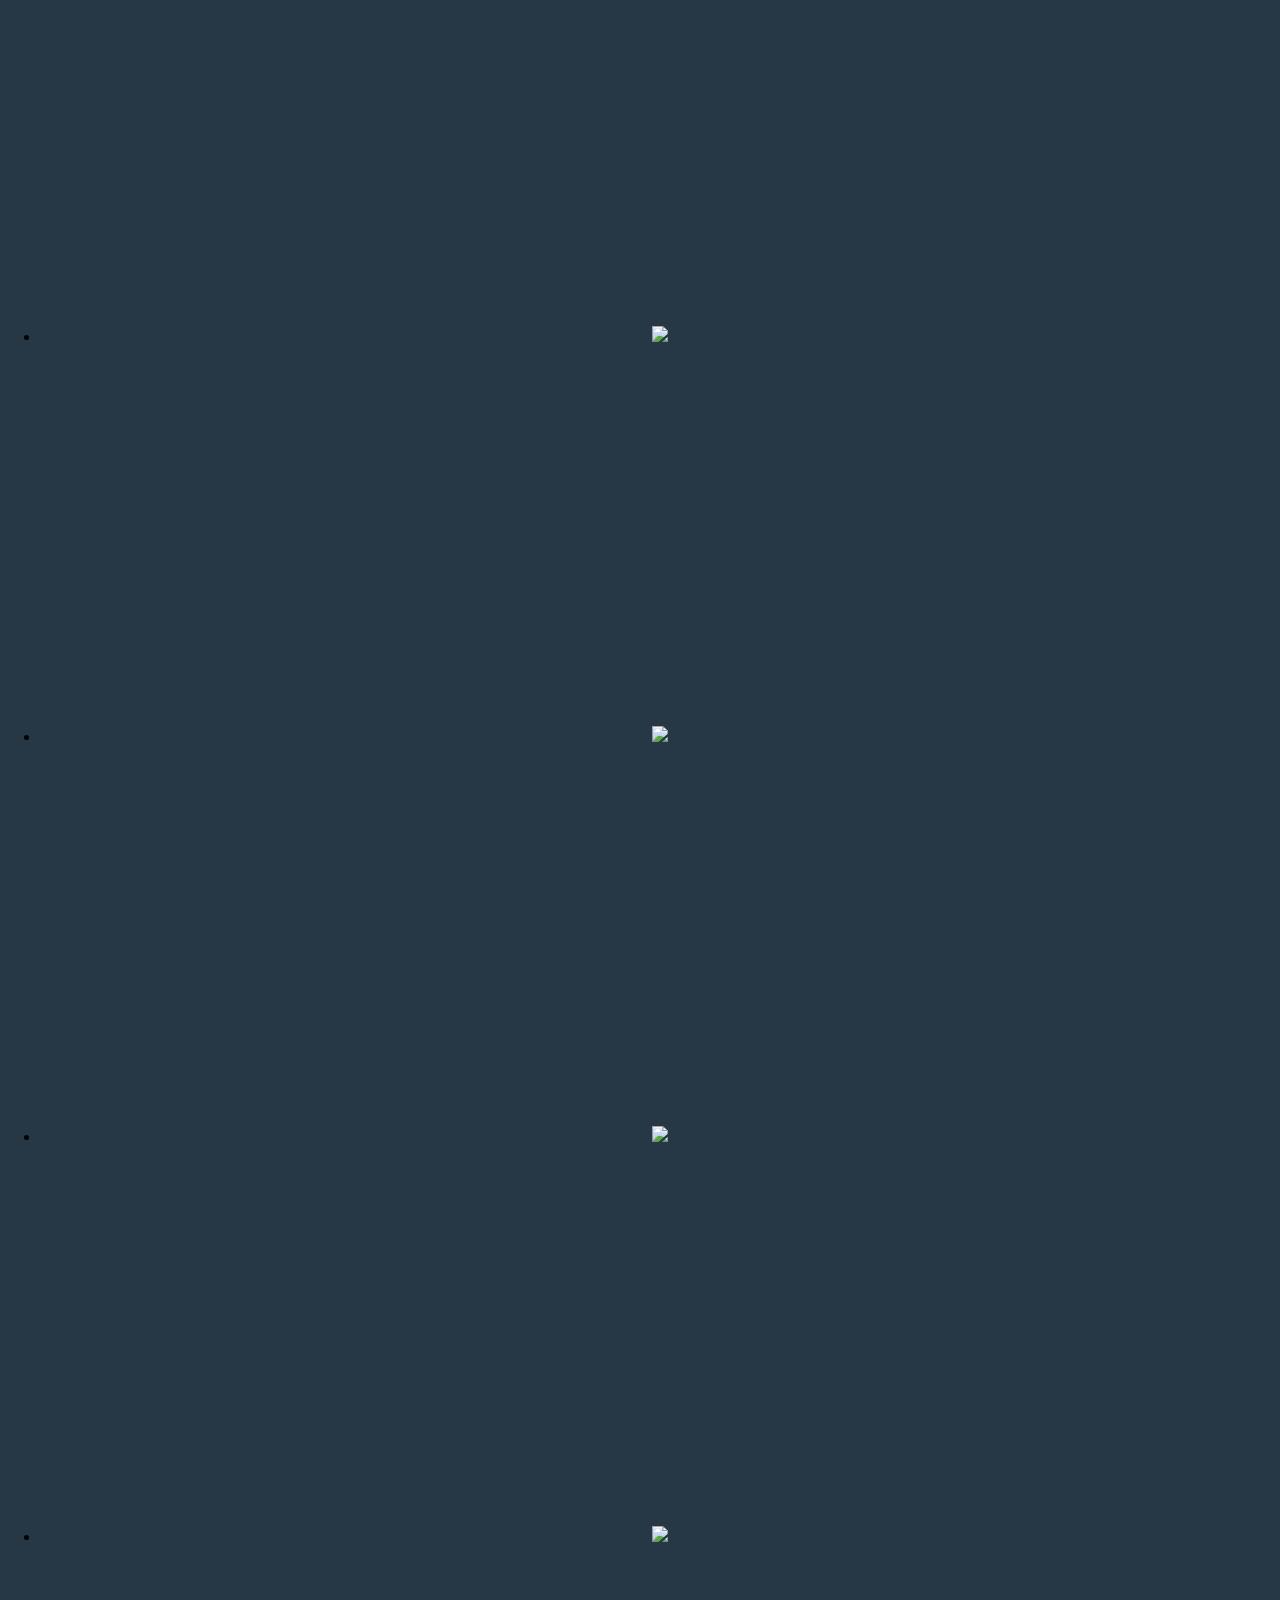
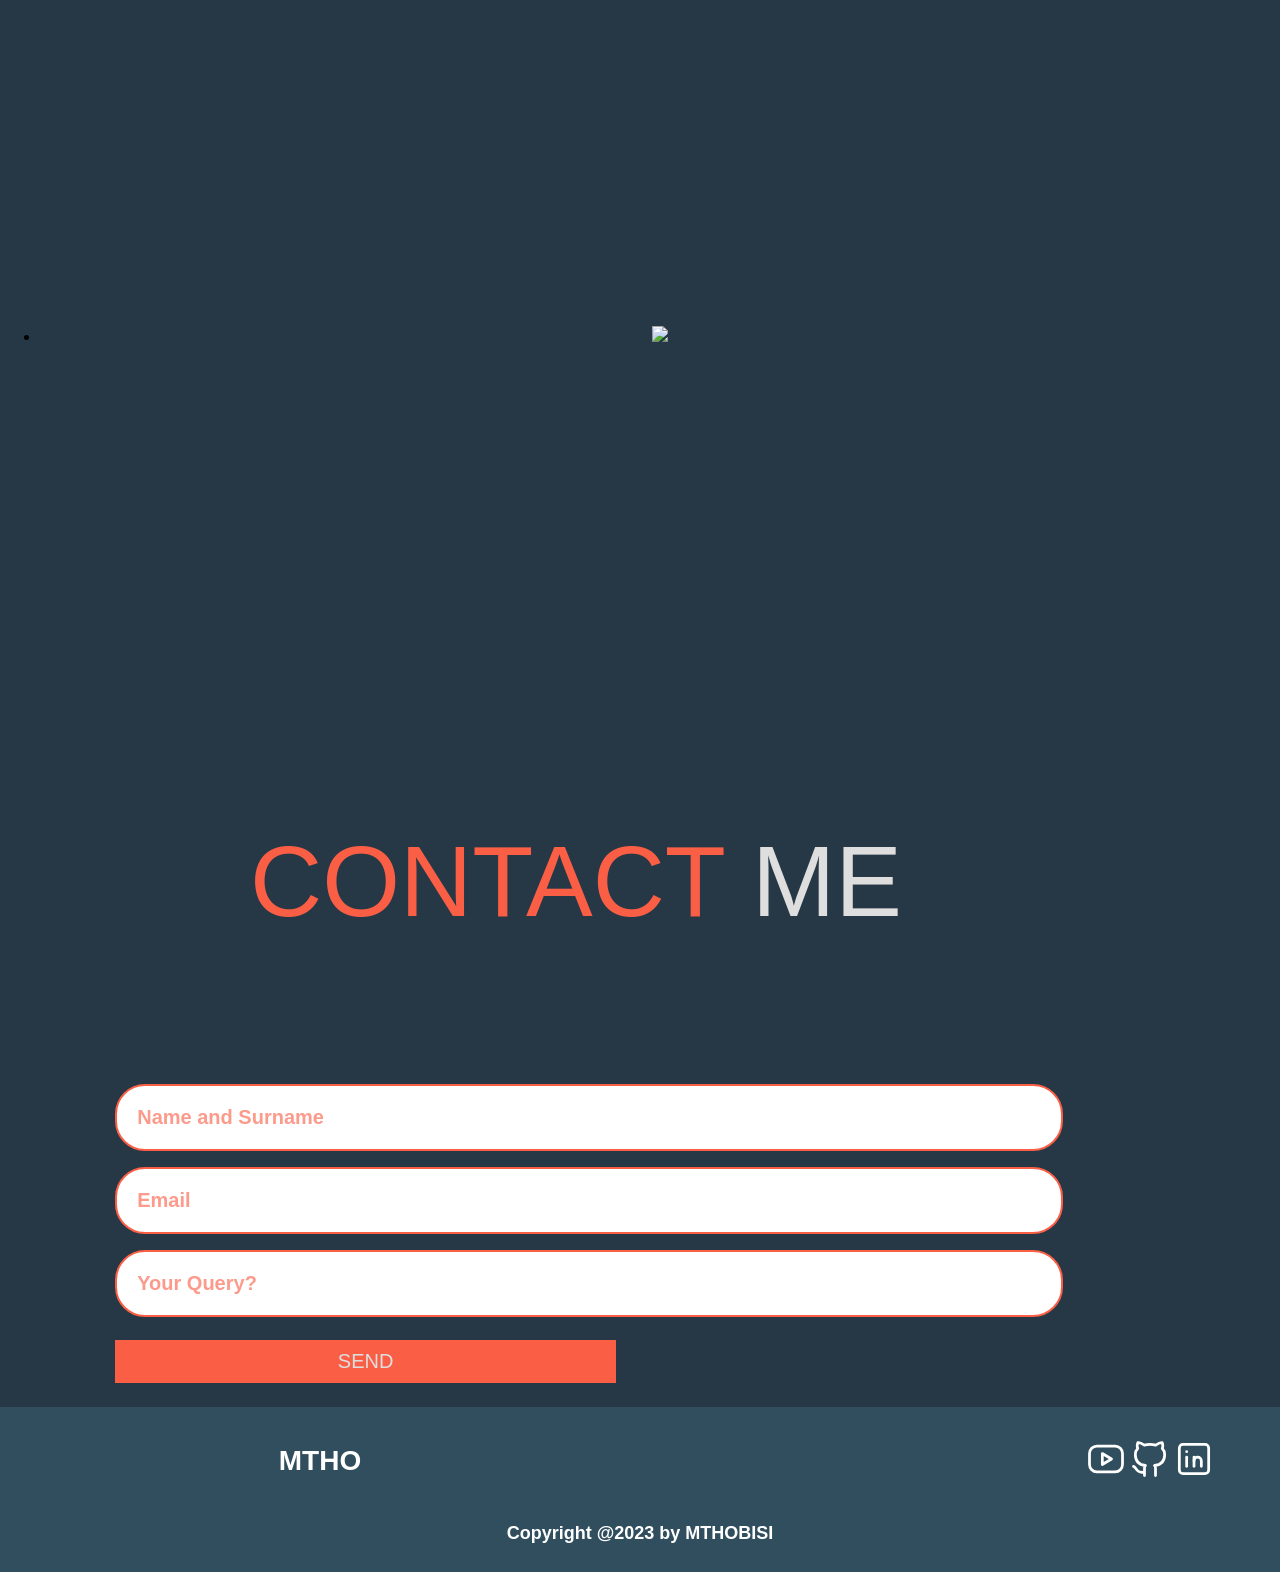
==== commit 321374bd: "done" ====
--- a/index.html
+++ b/index.html
@@ -48,6 +48,30 @@
             <img class="hero_img" src="./images/transparent.png" alt="">
         </div>
     </div>
+    <div class="work">
+        <p class="subtitle_v2">
+            <span class="c_red">LATEST</span>
+            <span class="c_white">WORK</span>
+        </p>
+        <div class="latest_work">
+            <div class="l_column">
+                <p class="subtitle">Savanna AngerManenja<sup>TM</sup> </p>
+                <br> <br> <br>
+                <img src="./images/work/anger.png" alt=""> <br> <br> <br> <br>
+                <p class="text c_white text_hero">1. Led the development of the Anger Manenja campaign website using a modern tech stack: Tailwind CSS for rapid styling, React.js for a dynamic user experience, and Framer Motion for eye-catching animations. <br> <br> 2. Developed business
+                    logic code in JavaScript to ensure smooth functionality of the AI integration with the GEMINI API. <br> <br> 3. Translated design mockups into a pixel-perfect, responsive web experience using HTML, CSS, and FontAwesome for high-quality
+                    icons.</p>
+                <br> <br> <br>
+                <div class="center" style="text-align: center;">
+                    <a target="_blank" href="https://savanna.co.za/angermanenja" class="btn bg_orange">VIEW CAMPAIGN</a>
+                </div>
+
+            </div>
+            <!-- <div class="l_column">
+                <img src="./images/work/anger_m.png" alt="">
+            </div> -->
+        </div>
+    </div>
     <div class="skills" id="skills">
         <p class="subtitle_v2">
             <span class="c_red">MY</span>
@@ -63,7 +87,7 @@
             <div class="skills_full_container">
                 <p class="skill_txt c_white">css</p>
                 <div class="skill_container">
-                    <div class="skills_2 css">90%</div>
+                    <div class="skills_2 css">100%</div>
                 </div>
             </div>
             <div class="skills_full_container">
@@ -75,7 +99,7 @@
             <div class="skills_full_container">
                 <p class="skill_txt c_white">JAVASCRIPT</p>
                 <div class="skill_container">
-                    <div class="skills_2 javascript">85%</div>
+                    <div class="skills_2 javascript">100%</div>
                 </div>
             </div>
             <div class="skills_full_container">
@@ -87,19 +111,19 @@
             <div class="skills_full_container">
                 <p class="skill_txt c_white">REACT</p>
                 <div class="skill_container">
-                    <div class="skills_2 react">70%</div>
+                    <div class="skills_2 react">100%</div>
                 </div>
             </div>
             <div class="skills_full_container">
                 <p class="skill_txt c_white">NODE JS</p>
                 <div class="skill_container">
-                    <div class="skills_2 nodejs">70%</div>
+                    <div class="skills_2 nodejs">100%</div>
                 </div>
             </div>
             <div class="skills_full_container">
                 <p class="skill_txt c_white">EXPRESS JS</p>
                 <div class="skill_container">
-                    <div class="skills_2 express_js">65%</div>
+                    <div class="skills_2 express_js">100%</div>
                 </div>
             </div>
 
--- a/hero.css
+++ b/hero.css
@@ -60,6 +60,36 @@
 
 .text_hero {
     margin-top: -50px;
+}
+
+.latest_work {
+    width: 90%;
+    margin: auto;
+    display: grid;
+    /* grid-template-columns: 50% 50%; */
+    padding-top: 40px;
+    justify-content: stretch;
+}
+
+.latest_work .subtitle {
+    font-size: 40px;
+    color: #ffff;
+    text-align: center;
+}
+
+.l_column {
+    text-align: center;
+}
+
+.l_column img {
+    /* background-image: url('./images/work/anger.png'); */
+    width: 50%;
+}
+
+.l_column p {
+    width: 50%;
+    margin: auto;
+    text-align: left;
 }
 
 
@@ -111,11 +141,11 @@
 }
 
 .css {
-    width: 90%;
+    width: 100%;
 }
 
 .react {
-    width: 70%;
+    width: 100%;
 }
 
 .react_native {
@@ -123,15 +153,15 @@
 }
 
 .javascript {
-    width: 85%;
+    width: 100%;
 }
 
 .nodejs {
-    width: 70%;
+    width: 100%;
 }
 
 .express_js {
-    width: 65%;
+    width: 100%;
 }
 
 @media (max-width:1342px) {
--- a/hover_icrease.css
+++ b/hover_icrease.css
@@ -1,5 +1,5 @@
 .btn {
-    transition: 1s;
+    transition: .5s ease-in-out;
 }
 
 .btn:hover {
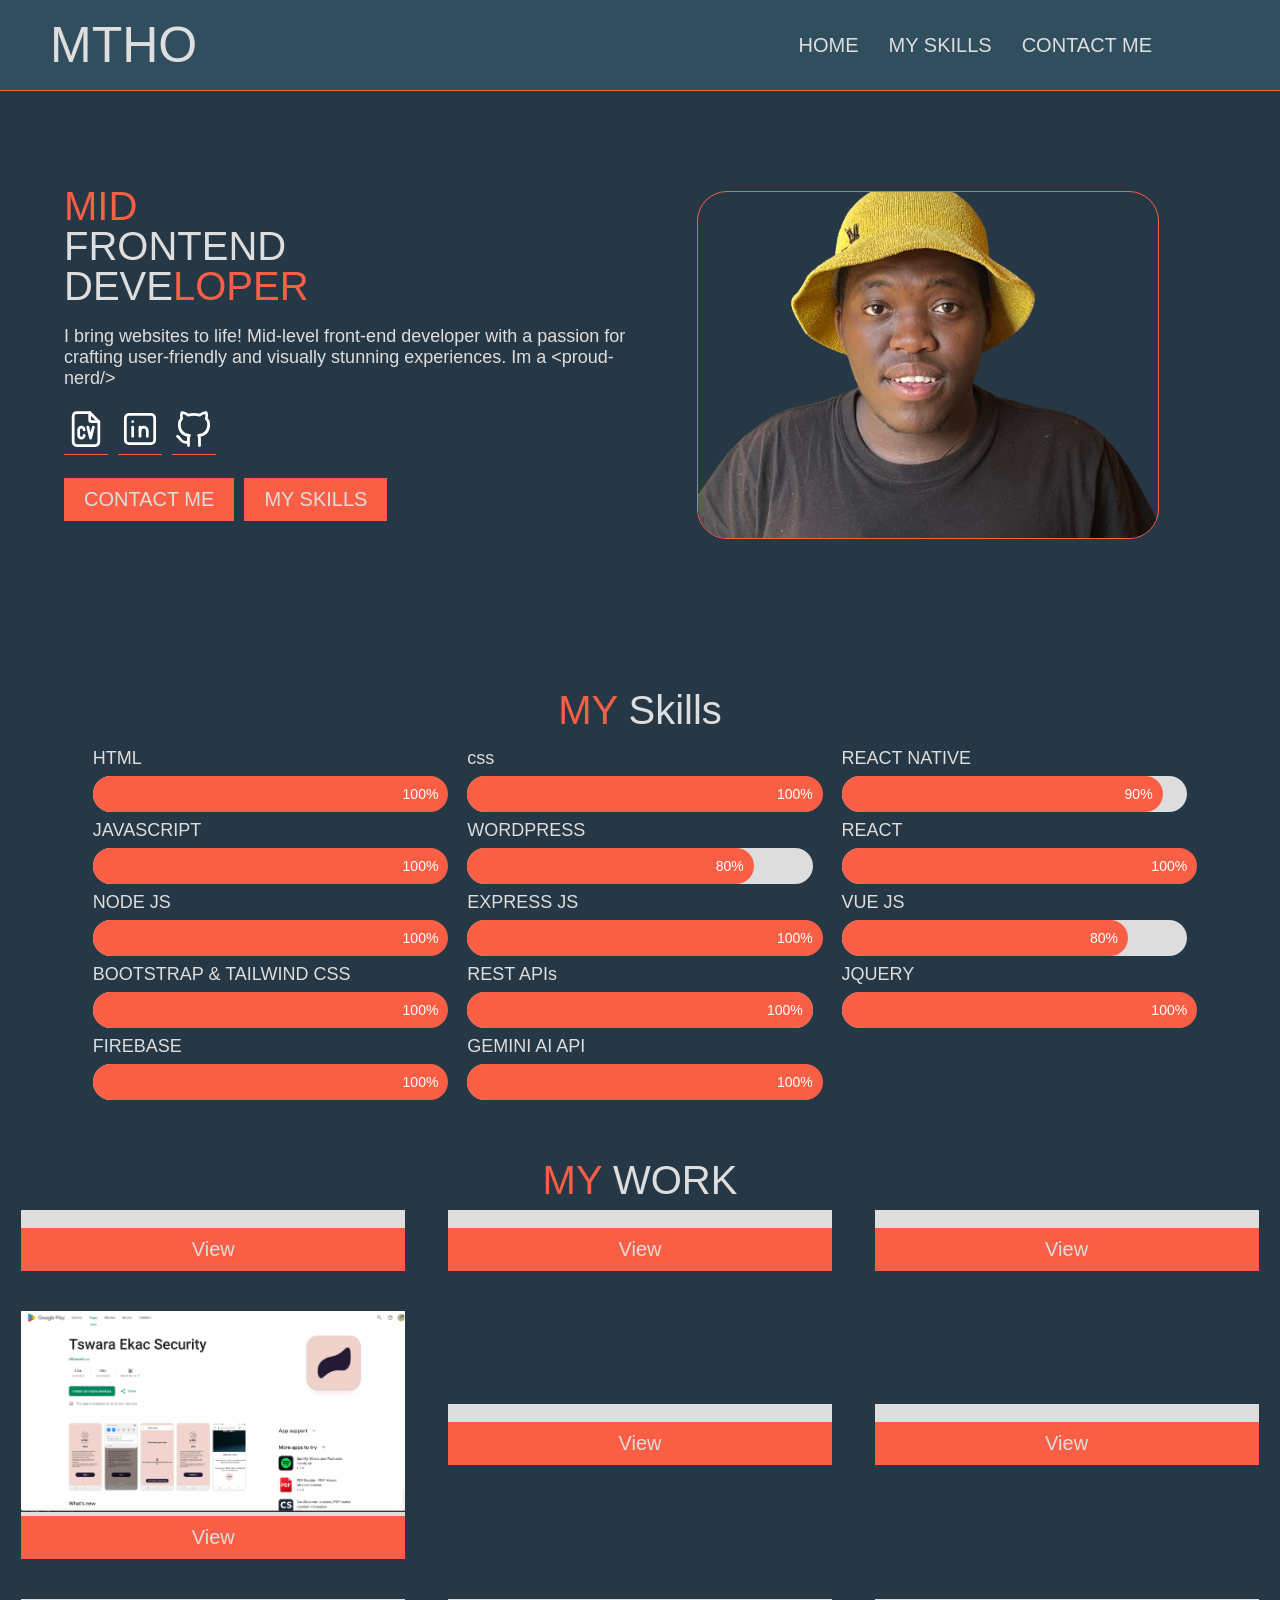
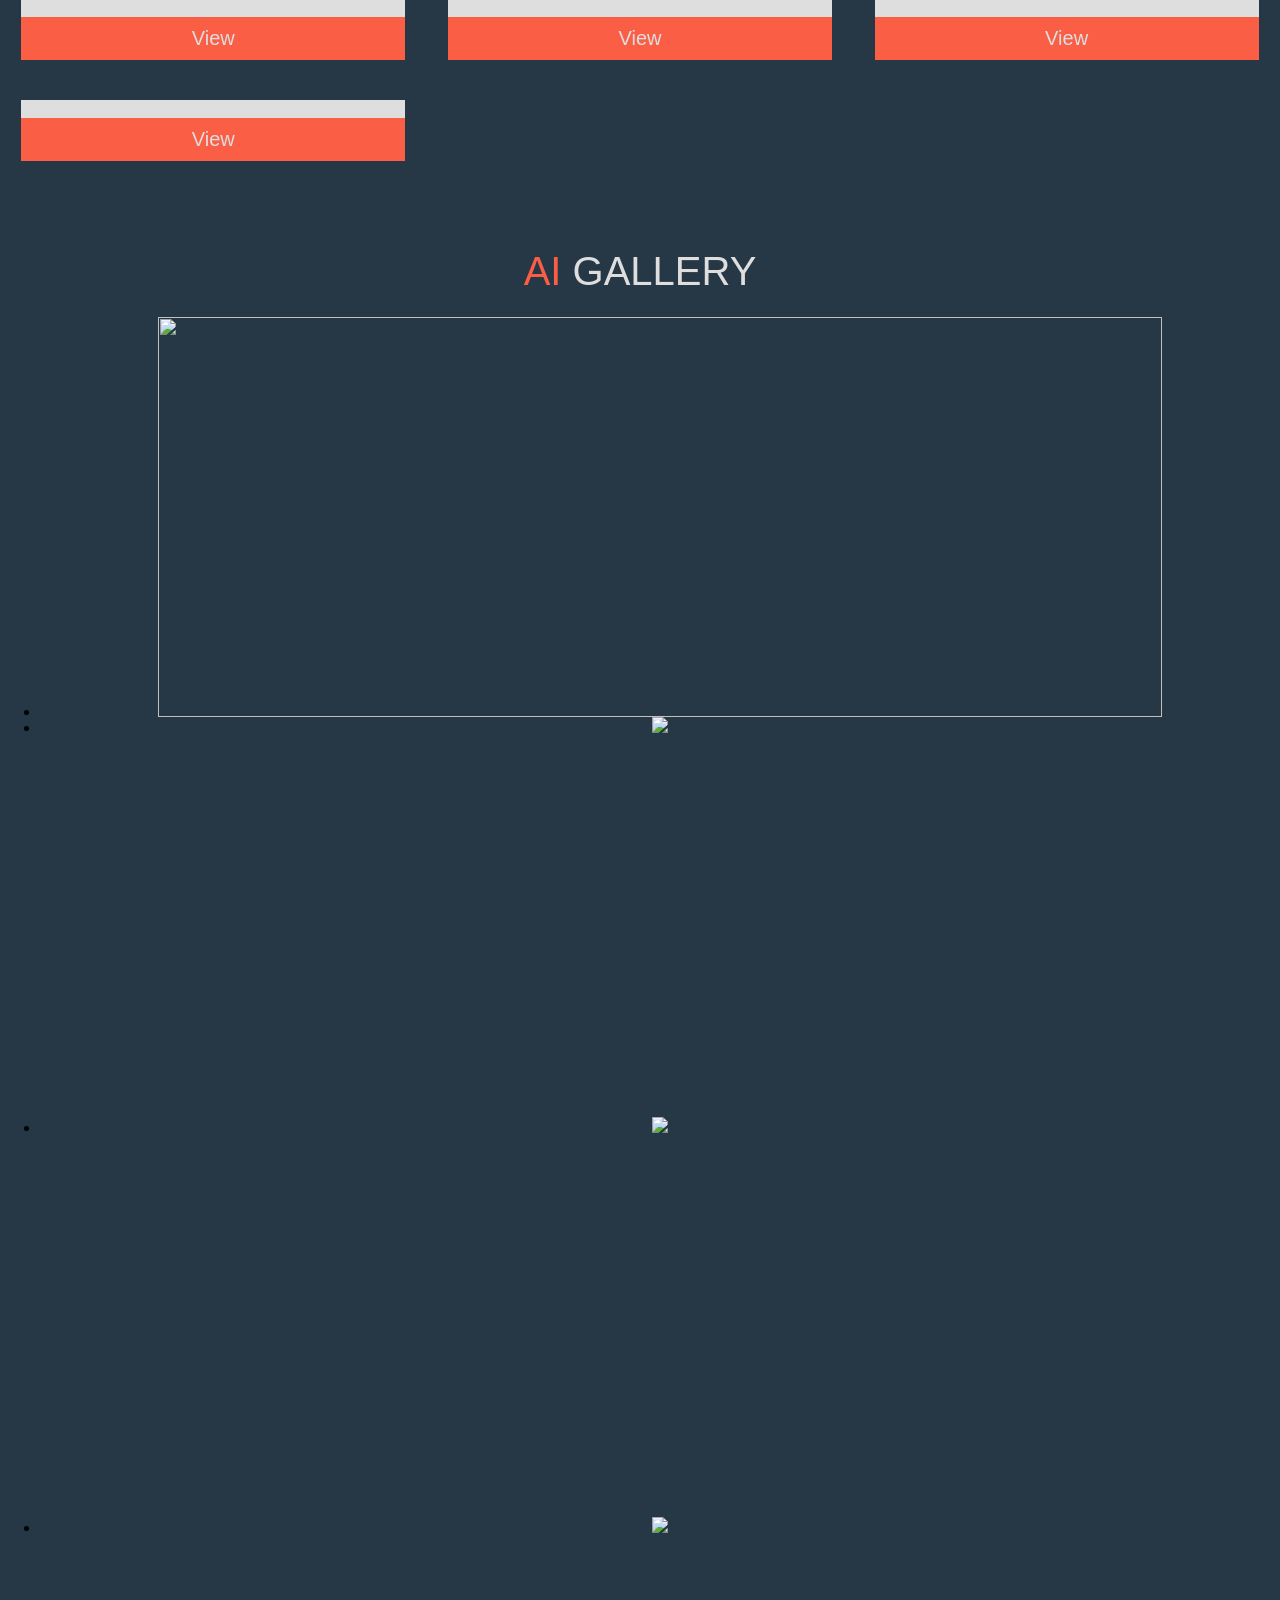
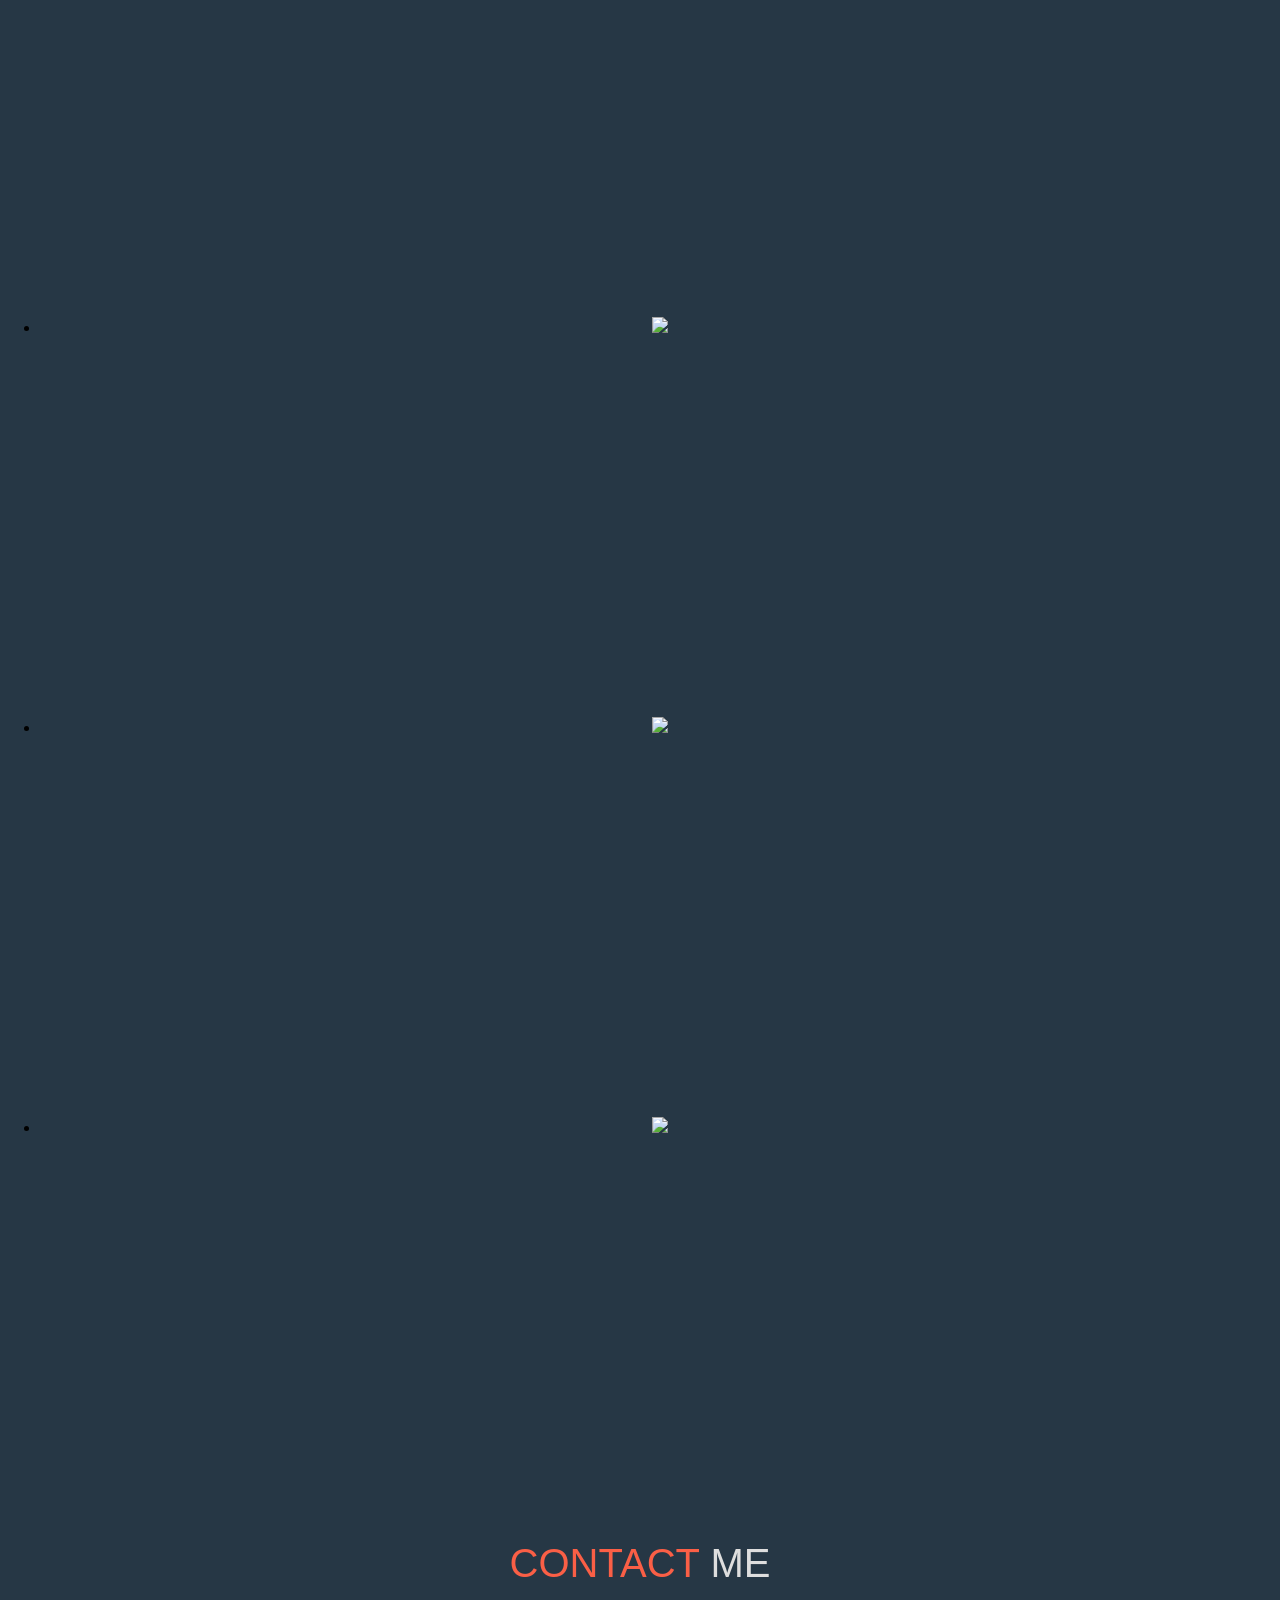
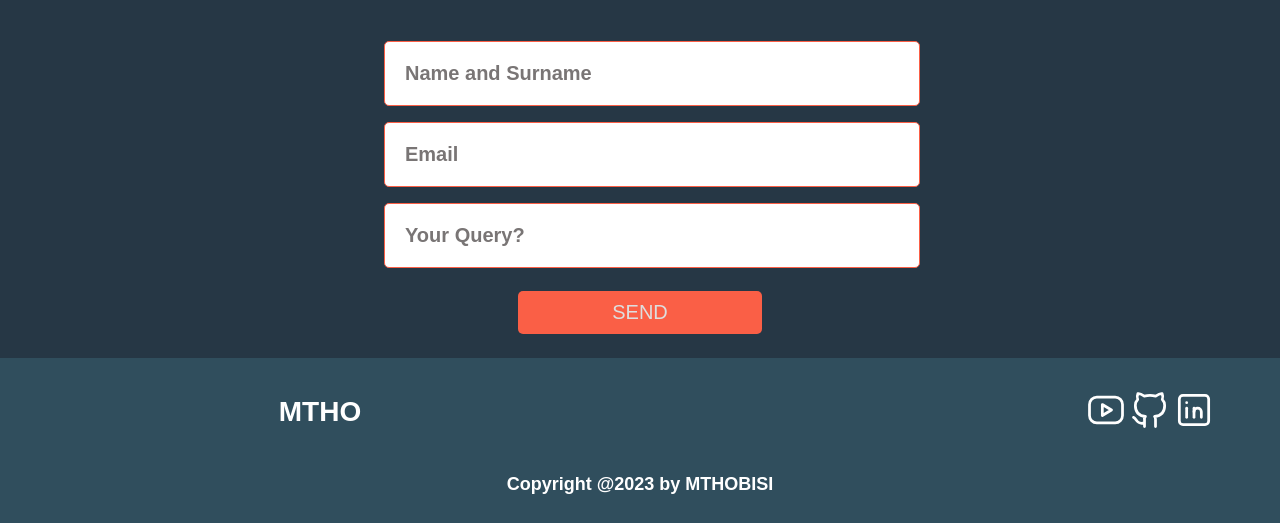
==== commit c66a2806: "done" ====
--- a/index.html
+++ b/index.html
@@ -25,19 +25,81 @@
 </head>
 
 <body>
-    <div class="menu">
-        <spa class="logo c_white">MTHO</spa>
-    </div>
+    <div class="menu bg_h">
+        <div class="left_menu">
+            <spa class="logo c_white">MTHO</spa>
+        </div>
+        <div class="right_menu">
+            <a class="c_white desktop" href="/">HOME</a>
+            <a class="c_white desktop" href="#skills">MY SKILLS</a>
+            <a class="c_white desktop" href="#contact_me">CONTACT ME</a>
+            <div class="mb_icon open" onclick="Makechanges('open')"><svg xmlns="http://www.w3.org/2000/svg" class="icon icon-tabler icon-tabler-menu-2" width="44" height="44" viewBox="0 0 24 24" stroke-width="1.5" stroke="#fff" fill="none" stroke-linecap="round" stroke-linejoin="round">
+                <path stroke="none" d="M0 0h24v24H0z" fill="none"/>
+                <path d="M4 6l16 0" />
+                <path d="M4 12l16 0" />
+                <path d="M4 18l16 0" />
+              </svg>
+            </div>
+            <div class="mb_icon close" onclick="Makechanges('close')">
+                <svg xmlns="http://www.w3.org/2000/svg" class="icon icon-tabler icon-tabler-x" width="44" height="44" viewBox="0 0 24 24" stroke-width="1.5" stroke="#FA5F46" fill="none" stroke-linecap="round" stroke-linejoin="round">
+                    <path stroke="none" d="M0 0h24v24H0z" fill="none"/>
+                    <path d="M18 6l-12 12" />
+                    <path d="M6 6l12 12" />
+                  </svg>
+            </div>
+        </div>
+    </div>
+    <div class="overlay">
+        <div class="mobile-menu">
+            <a class="c_white mb" href="/">HOME</a>
+            <a class="c_white mb" href="#skills">MY SKILLS</a>
+            <a class="c_white mb" href="#contact_me">CONTACT ME</a>
+        </div>
+    </div>
+
     <div class="hero_section">
         <div class="hero_first">
-            <p class="title c_white">FRONT END</p>
+            <p class="title c_white"><span class="c_red">MID</span>
+                <br>FRONTEND</p>
             <p class="subtitle">
-                <span class="c_white">DEVE</span>
-                <span class="c_red">LOPER</span>
+                <span class="c_white">DEVE</span><span class="c_red">LOPER</span>
             </p>
             <p class="text c_white text_hero">
-                As a Front End Developer, I bring a dedicated approach and a proven track record of success, having collaborated with esteemed brands such as Savanna, Hunters, and Volvo on notable campaigns. Additionally, I've showcased my entrepreneurial drive by independently
-                developing and publishing my own app on the Google Play Store, highlighting my versatility and commitment to innovation in the tech industry.</p>
+                I bring websites to life! Mid-level front-end developer with a passion for crafting user-friendly and visually stunning experiences. Im a &#60;proud-nerd/>
+            </p>
+            <div class="socials">
+                <div class="icon">
+                    <a href="http://" target="_blank" rel="noopener noreferrer">
+                        <svg xmlns="http://www.w3.org/2000/svg" class="icon icon-tabler icon-tabler-file-cv" width="44" height="44" viewBox="0 0 24 24" stroke-width="1.5" stroke="#fff" fill="none" stroke-linecap="round" stroke-linejoin="round">
+                        <path stroke="none" d="M0 0h24v24H0z" fill="none"/>
+                        <path d="M14 3v4a1 1 0 0 0 1 1h4" />
+                        <path d="M17 21h-10a2 2 0 0 1 -2 -2v-14a2 2 0 0 1 2 -2h7l5 5v11a2 2 0 0 1 -2 2z" />
+                        <path d="M11 12.5a1.5 1.5 0 0 0 -3 0v3a1.5 1.5 0 0 0 3 0" />
+                        <path d="M13 11l1.5 6l1.5 -6" />
+                      </svg></a>
+                </div>
+                <div class="icon">
+                    <a href="http://" target="_blank" rel="noopener noreferrer">
+                        <svg xmlns="http://www.w3.org/2000/svg" class="icon icon-tabler icon-tabler-brand-linkedin" width="44" height="44" viewBox="0 0 24 24" stroke-width="1.5" stroke="#fff" fill="none" stroke-linecap="round" stroke-linejoin="round">
+                            <path stroke="none" d="M0 0h24v24H0z" fill="none"/>
+                            <path d="M4 4m0 2a2 2 0 0 1 2 -2h12a2 2 0 0 1 2 2v12a2 2 0 0 1 -2 2h-12a2 2 0 0 1 -2 -2z" />
+                            <path d="M8 11l0 5" />
+                            <path d="M8 8l0 .01" />
+                            <path d="M12 16l0 -5" />
+                            <path d="M16 16v-3a2 2 0 0 0 -4 0" />
+                          </svg>
+                    </a>
+
+                </div>
+                <div class="icon">
+                    <a href="http://" target="_blank" rel="noopener noreferrer">
+                        <svg xmlns="http://www.w3.org/2000/svg" class="icon icon-tabler icon-tabler-brand-github" width="44" height="44" viewBox="0 0 24 24" stroke-width="1.5" stroke="#fff" fill="none" stroke-linecap="round" stroke-linejoin="round">
+                            <path stroke="none" d="M0 0h24v24H0z" fill="none"/>
+                            <path d="M9 19c-4.3 1.4 -4.3 -2.5 -6 -3m12 5v-3.5c0 -1 .1 -1.4 -.5 -2c2.8 -.3 5.5 -1.4 5.5 -6a4.6 4.6 0 0 0 -1.3 -3.2a4.2 4.2 0 0 0 -.1 -3.2s-1.1 -.3 -3.5 1.3a12.3 12.3 0 0 0 -6.2 0c-2.4 -1.6 -3.5 -1.3 -3.5 -1.3a4.2 4.2 0 0 0 -.1 3.2a4.6 4.6 0 0 0 -1.3 3.2c0 4.6 2.7 5.7 5.5 6c-.6 .6 -.6 1.2 -.5 2v3.5" />
+                          </svg>
+                    </a>
+                </div>
+            </div>
             <div class="btn_holder">
                 <a href="#contact_me" class="btn bg_orange">CONTACT ME</a>
                 <a href="#skills" class="btn bg_orange">MY SKILLS</a>
@@ -45,33 +107,10 @@
         </div>
         <div class="hero_second">
             <!-- <img class="hero_img" src="https://rawcdn.githack.com/Mthobisi-za/portfolio_new_theme/87b08196db4f90c784d2fb05e7c63e2d1cfb1803/images/hero/ideogram%20(1).png" alt=""> -->
-            <img class="hero_img" src="./images/transparent.png" alt="">
-        </div>
-    </div>
-    <div class="work">
-        <p class="subtitle_v2">
-            <span class="c_red">LATEST</span>
-            <span class="c_white">WORK</span>
-        </p>
-        <div class="latest_work">
-            <div class="l_column">
-                <p class="subtitle">Savanna AngerManenja<sup>TM</sup> </p>
-                <br> <br> <br>
-                <img src="./images/work/anger.png" alt=""> <br> <br> <br> <br>
-                <p class="text c_white text_hero">1. Led the development of the Anger Manenja campaign website using a modern tech stack: Tailwind CSS for rapid styling, React.js for a dynamic user experience, and Framer Motion for eye-catching animations. <br> <br> 2. Developed business
-                    logic code in JavaScript to ensure smooth functionality of the AI integration with the GEMINI API. <br> <br> 3. Translated design mockups into a pixel-perfect, responsive web experience using HTML, CSS, and FontAwesome for high-quality
-                    icons.</p>
-                <br> <br> <br>
-                <div class="center" style="text-align: center;">
-                    <a target="_blank" href="https://savanna.co.za/angermanenja" class="btn bg_orange">VIEW CAMPAIGN</a>
-                </div>
-
-            </div>
-            <!-- <div class="l_column">
-                <img src="./images/work/anger_m.png" alt="">
-            </div> -->
-        </div>
-    </div>
+            <img class="hero_img" src="./images/Mtho.png" alt="">
+        </div>
+    </div>
+
     <div class="skills" id="skills">
         <p class="subtitle_v2">
             <span class="c_red">MY</span>
@@ -126,10 +165,46 @@
                     <div class="skills_2 express_js">100%</div>
                 </div>
             </div>
-
-
-        </div>
-    </div>
+            <div class="skills_full_container">
+                <p class="skill_txt c_white">VUE JS</p>
+                <div class="skill_container">
+                    <div class="skills_2 vue_js">80%</div>
+                </div>
+            </div>
+            <div class="skills_full_container">
+                <p class="skill_txt c_white">BOOTSTRAP & TAILWIND CSS</p>
+                <div class="skill_container">
+                    <div class="skills_2 bootstrap">100%</div>
+                </div>
+            </div>
+            <div class="skills_full_container">
+                <p class="skill_txt c_white">REST APIs</p>
+                <div class="skill_container">
+                    <div class="skills_2 rest_apis">100%</div>
+                </div>
+            </div>
+            <div class="skills_full_container">
+                <p class="skill_txt c_white">JQUERY</p>
+                <div class="skill_container">
+                    <div class="skills_2 jquery">100%</div>
+                </div>
+            </div>
+            <div class="skills_full_container">
+                <p class="skill_txt c_white">FIREBASE</p>
+                <div class="skill_container">
+                    <div class="skills_2 firebase">100%</div>
+                </div>
+            </div>
+            <div class="skills_full_container">
+                <p class="skill_txt c_white">GEMINI AI API</p>
+                <div class="skill_container">
+                    <div class="skills_2 gemini">100%</div>
+                </div>
+            </div>
+
+        </div>
+    </div>
+    <div class="space"></div>
     <p class="subtitle_v2">
         <span class="c_red">MY</span>
         <span class="c_white">WORK</span>
@@ -166,7 +241,7 @@
                 <div class="img_wrapper">
                     <img src="./images/work/kst_v2.png" alt="">
                     <div class="btn_wrapper_long">
-                        <a target="_blank" href="https://65c1de892e5fca4be68d49a2--nimble-bienenstitch-c27933.netlify.app/" style="text-decoration: none;">
+                        <a target="_blank" href="https://2023.annualreportskst.co.za/" style="text-decoration: none;">
                             <div class="btn bg_orange">View</div>
                         </a>
 
@@ -266,6 +341,7 @@
         </div>
 
     </div>
+    <div class="space"></div>
     <div class="slider_container">
         <p class="subtitle_v2">
             <span class="c_red">AI</span>
@@ -410,7 +486,9 @@
             },
         });
         splide.mount();
+
     });
 </script>
+<script src="./menu.js"></script>
 
 </html>
--- a/menu.css
+++ b/menu.css
@@ -2,6 +2,7 @@
     padding: 0px;
     margin: 0px;
     background-color: #263745;
+    scroll-behavior: smooth;
 }
 
 * {
@@ -56,13 +57,139 @@
 .menu {
     min-height: 10vh;
     display: flex;
+    flex-direction: row;
+    justify-content: flex-start;
+    align-items: center;
+    border-bottom: #FA5F46 1px solid;
+    position: fixed;
+    width: 100%;
+}
+
+.overlay {
+    min-height: 90vh;
+    position: fixed;
+    /* top: 10vh; */
+    bottom: 0;
+    right: 0;
+    width: 100%;
+    /* top: 0; */
+    /* z-index: 10; */
+    background-color: #304e5da0;
+    /* filter: blur(10px);
+    -webkit-filter: blur(8px); */
+    z-index: 10;
+    display: flex;
+    align-items: end;
+    justify-content: right;
+    display: none;
+}
+
+.mobile-menu {
+    height: 90vh;
+    /* bottom: -10vh;
+    right: 0;
+    
+    top: 10vh; */
+    background-color: #304E5D;
+    float: right;
+    display: flex;
     flex-direction: column;
-    justify-content: center;
-    align-items: flex-start;
+    width: 50%;
+    align-items: center;
+    row-gap: 10px;
+}
+
+.mobile-menu a {
+    text-decoration: none;
+    font-family: 'Bebas', sans-serif;
+    font-size: 20px;
+}
+
+.bg_h {
+    background-color: #304E5D;
+    z-index: 10;
+}
+
+.left_menu {
+    width: 40%;
+}
+
+.right_menu {
+    width: 50%;
+    display: flex;
+    flex-direction: row;
+    align-items: center;
+    justify-content: right;
+    column-gap: 30px;
+}
+
+.right_menu a {
+    text-decoration: none;
+    font-family: 'Bebas', sans-serif;
+    font-size: 20px;
 }
 
 .logo {
     font-size: 50px;
     padding-left: 50px;
     font-family: 'Bebas', sans-serif;
+}
+
+.space {
+    min-height: 50px;
+}
+
+.mb_icon {
+    display: none;
+}
+
+@media (max-width:600px) {
+    .desktop {
+        display: none;
+    }
+    .mb_icon {
+        display: block;
+    }
+    .close {
+        display: none;
+    }
+    .animateIn {
+        animation: animate .8s ease-in-out;
+    }
+    .animateInOver {
+        animation: animateOver .8s ease-in-out;
+    }
+}
+
+@keyframes animate {
+    0% {
+        transform: scale(0);
+        opacity: 0;
+    }
+    50% {
+        transform: scale(1.1);
+        opacity: .5;
+    }
+    100% {
+        transform: scale(1);
+        opacity: 1;
+    }
+}
+
+@keyframes animateOver {
+    0% {
+        transform: scale(0);
+        opacity: .5;
+        right: -50%
+    }
+    50% {
+        transform: scale(1.1);
+        opacity: .8;
+        right: -0%;
+    }
+    100% {
+        transform: scale(1);
+        opacity: 1;
+        right: 0;
+    }
 }
--- a/hero.css
+++ b/hero.css
@@ -6,6 +6,8 @@
     /* column-gap: 10%; */
     min-height: 90vh;
     padding-top: 50px;
+    align-items: center;
+    justify-content: center;
 }
 
 .hero_first,
@@ -19,8 +21,10 @@
     align-items: center;
 }
 
-.hero_second.hero_img {
-    width: 100%;
+.hero_second .hero_img {
+    width: 80%;
+    border-radius: 30px;
+    border: #FA5F46 1px solid;
 }
 
 .title {
@@ -99,7 +103,7 @@
     width: 90%;
     margin: auto;
     display: grid;
-    grid-template-columns: 40% 40%;
+    grid-template-columns: 30% 30% 30%;
     justify-content: space-evenly;
     align-items: center;
 }
@@ -164,22 +168,126 @@
     width: 100%;
 }
 
+.vue_js {
+    width: 80%;
+}
+
+.bootstrap {
+    width: 100%;
+}
+
+rest_apis {
+    width: 100%;
+}
+
+.jquery {
+    width: 100%;
+}
+
+.firebase {
+    width: 100%;
+}
+
+.gemini {
+    width: 100%;
+}
+
+.socials {
+    display: flex;
+    column-gap: 10px;
+}
+
+.socials .icon a {
+    border-bottom: #FA5F46 .1px solid;
+}
+
+.socials .icon a svg {
+    transition: .5s ease-in-out;
+}
+
+.socials .icon a:hover>svg {
+    transform: scale(1.1);
+}
+
 @media (max-width:1342px) {
     .hero_section {
         width: 90%;
         margin: auto;
         display: grid;
+    }
+}
+
+@media (max-width:1342px) {
+    .title,
+    .subtitle {
+        font-size: 40px;
+        line-height: 100%;
+        margin: 0px;
+    }
+    .text_hero {
+        margin-top: 20px;
+    }
+    .subtitle_v2 {
+        text-align: center;
+        font-size: 40px;
+        line-height: 100%;
+        /* margin-top: -100px; */
+        font-size: 40px!important;
+        line-height: 150%!important;
+        margin: 0px;
+    }
+    .hero_section {
+        min-height: 70vh;
+    }
+    .skill_txt {
+        font-size: 18px;
+    }
+    .skills_2 {
+        font-size: 14px!important;
+    }
+}
+
+@media (max-width:800px) {
+    .hero_section {
         grid-template-columns: 100%;
-        column-gap: 10%;
-    }
-    .hero_img {
-        width: 60%;
-    }
-    .hero_first {
-        align-items: center;
-    }
+        padding-top: 100px;
+    }
+    .hero_second .hero_img {
+        width: 50%;
+        border-radius: 30px;
+        border: #FA5F46 1px solid;
+    }
+    .title,
+    .subtitle,
     .text_hero {
         text-align: center;
+    }
+    .socials,
+    .btn_holder {
+        align-items: center;
+        justify-content: center;
+    }
+    .skills_grid {
+        width: 90%;
+        margin: auto;
+        display: grid;
+        grid-template-columns: 45% 45%;
+        column-gap: 10%;
+    }
+    .work_section {
+        display: grid;
+        grid-template-columns: 45% 45%!important;
+        row-gap: 20px!important;
+    }
+    .btn {
+        padding-top: 5px;
+        padding-bottom: 5px;
+        padding-left: 20px;
+        font-size: 20px;
+        text-align: center;
+    }
+    .contact_section {
+        width: 100%!important;
     }
 }
 
@@ -196,7 +304,7 @@
     }
     .title,
     .subtitle {
-        font-size: 70px;
+        /* font-size: 70px; */
         line-height: 120%;
     }
     .text_hero {
--- a/work.css
+++ b/work.css
@@ -25,7 +25,7 @@
     .work_section {
         width: 100%;
         display: grid;
-        grid-template-columns: 100%;
+        grid-template-columns: 100%!important;
         align-items: center;
         justify-content: space-evenly;
         margin: auto;
--- a/slider.css
+++ b/slider.css
@@ -10,7 +10,8 @@
 
 .contact_section {
     margin-top: 40px;
-    width: 90%;
+    width: 50%;
+    margin: auto;
 }
 
 .subtitle_v2 {
@@ -31,28 +32,28 @@
     grid-template-columns: 100%;
     align-items: center;
     justify-content: space-between;
-    min-height: 40vh;
+    min-height: auto;
 }
 
 .form input {
-    border: #FA5F46 2px solid;
-    border-radius: 30px;
+    border: #FA5F46 0.5px solid;
+    border-radius: 5px;
     padding-top: 20px;
     padding-bottom: 20px;
     padding-left: 20px;
     font-size: 20px;
-    color: #fa5e46a0;
+    color: black;
     font-weight: bold;
     outline: none;
     width: 100%;
 }
 
 .form input::placeholder {
-    color: #fa5e46a0;
+    color: rgb(121, 117, 117);
 }
 
 .form input:focus {
-    border: #FA5F46 2px solid;
+    border: #FA5F46 0.5px solid;
     outline: none;
 }
 
@@ -61,7 +62,10 @@
 }
 
 .p_btn {
-    width: 50%;
+    width: 40%;
+    text-align: center;
+    margin: auto;
+    border-radius: 5px;
 }
 
 .error {
--- a/hover_icrease.css
+++ b/hover_icrease.css
@@ -3,7 +3,7 @@
 }
 
 .btn:hover {
-    font-size: 30px;
+    /* font-size: 30px; */
     color: #263745;
     cursor: pointer;
 }
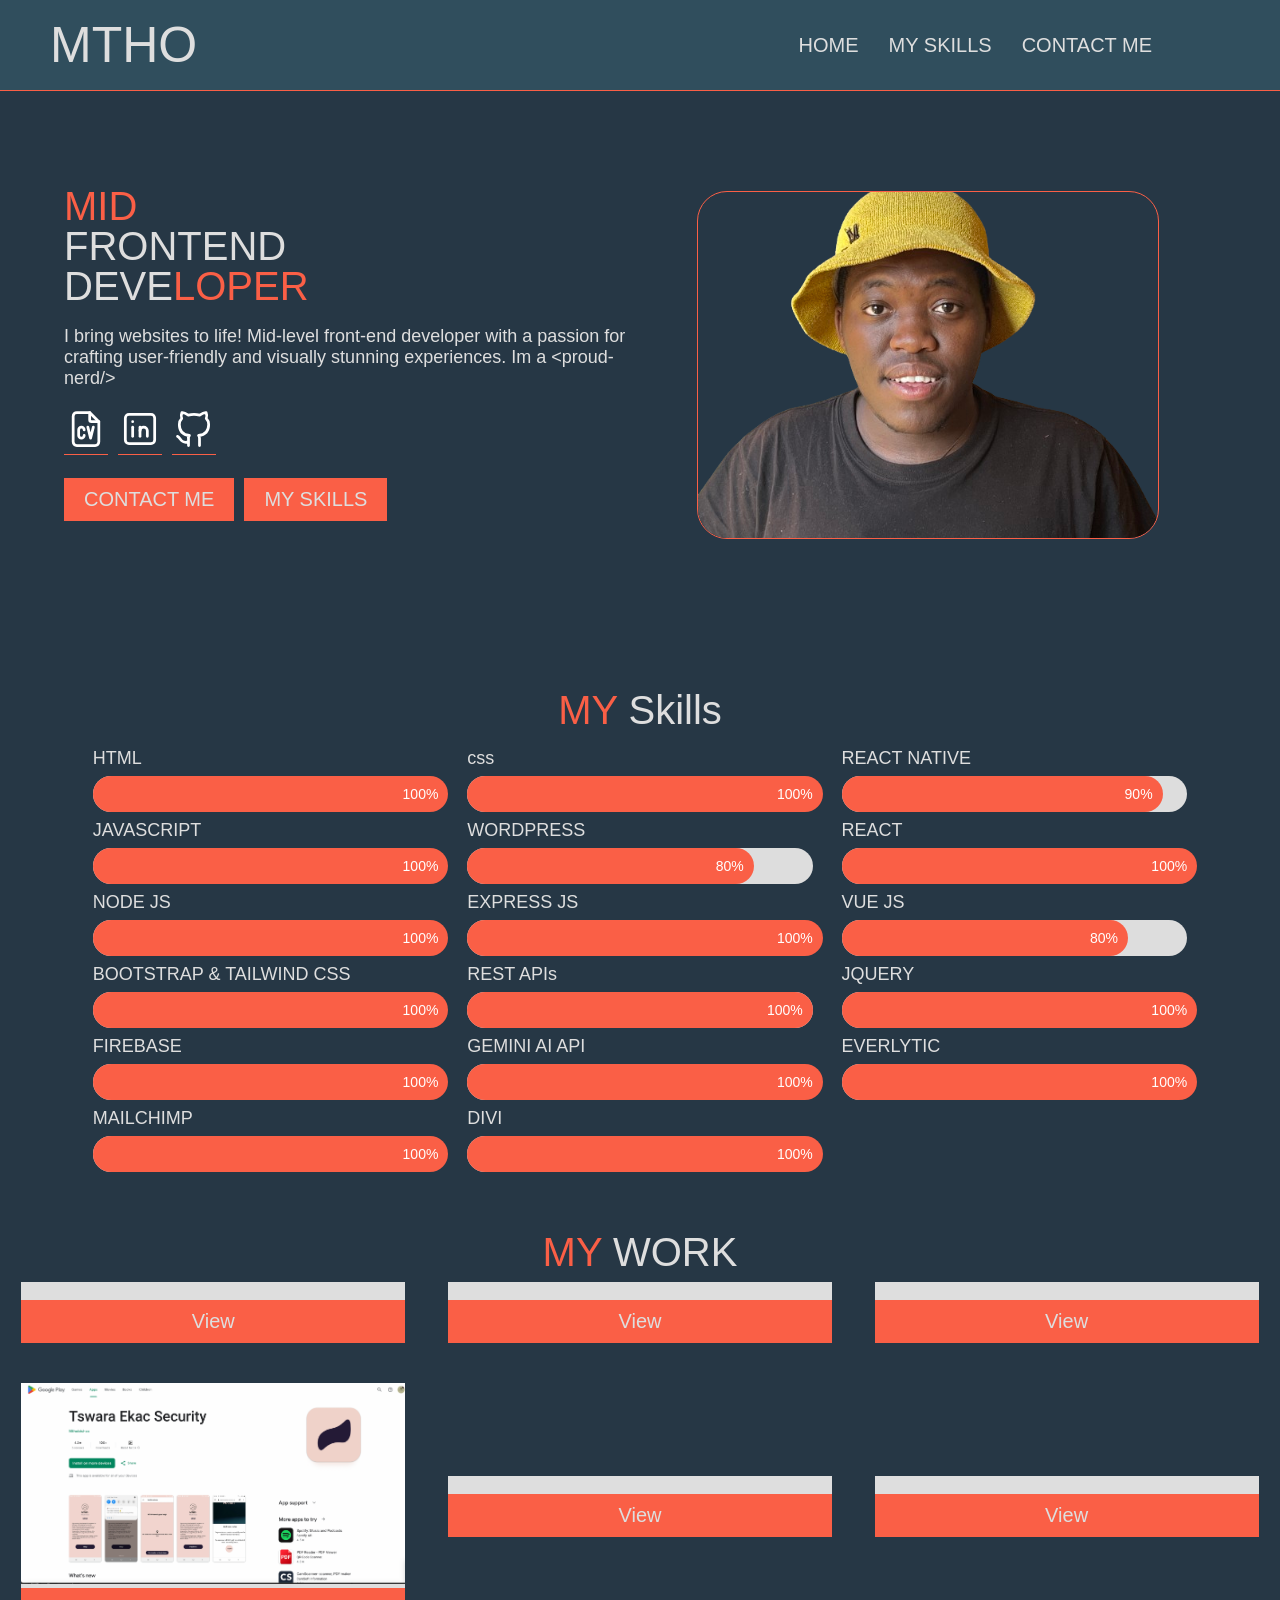
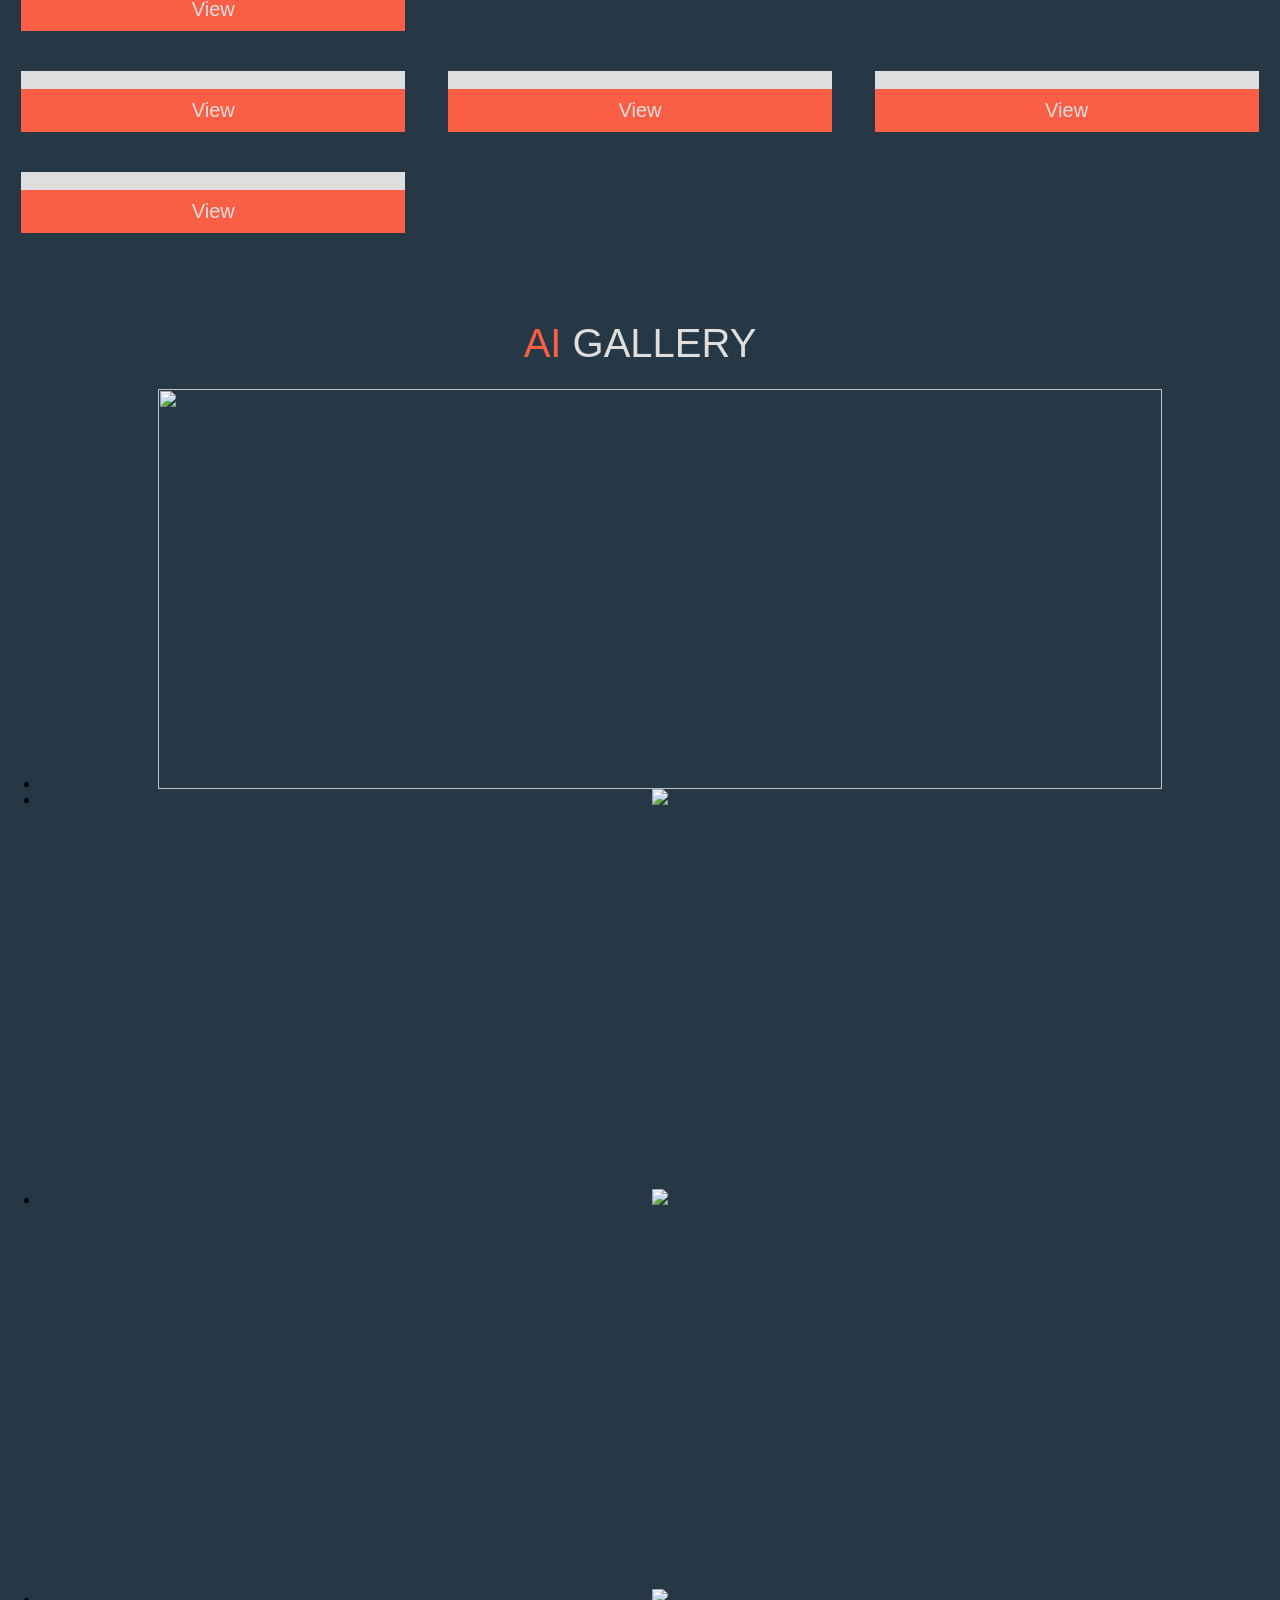
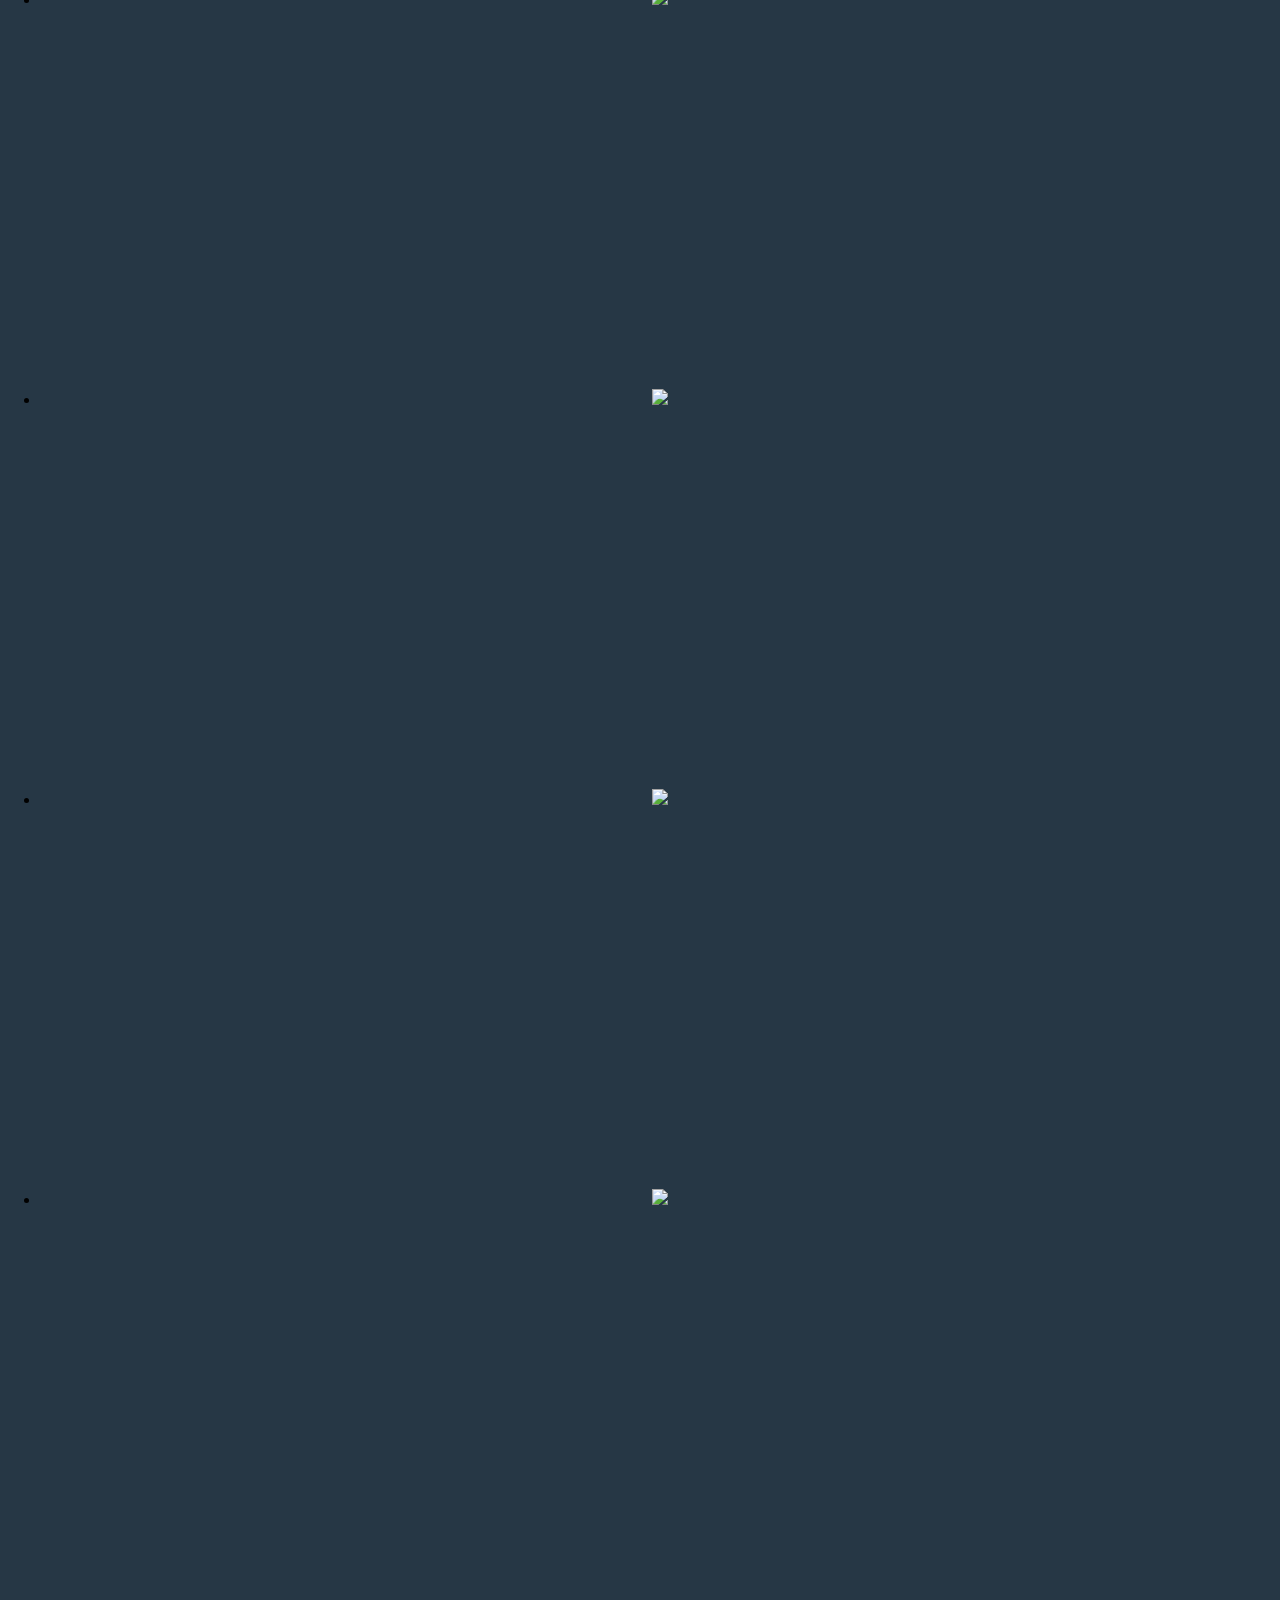
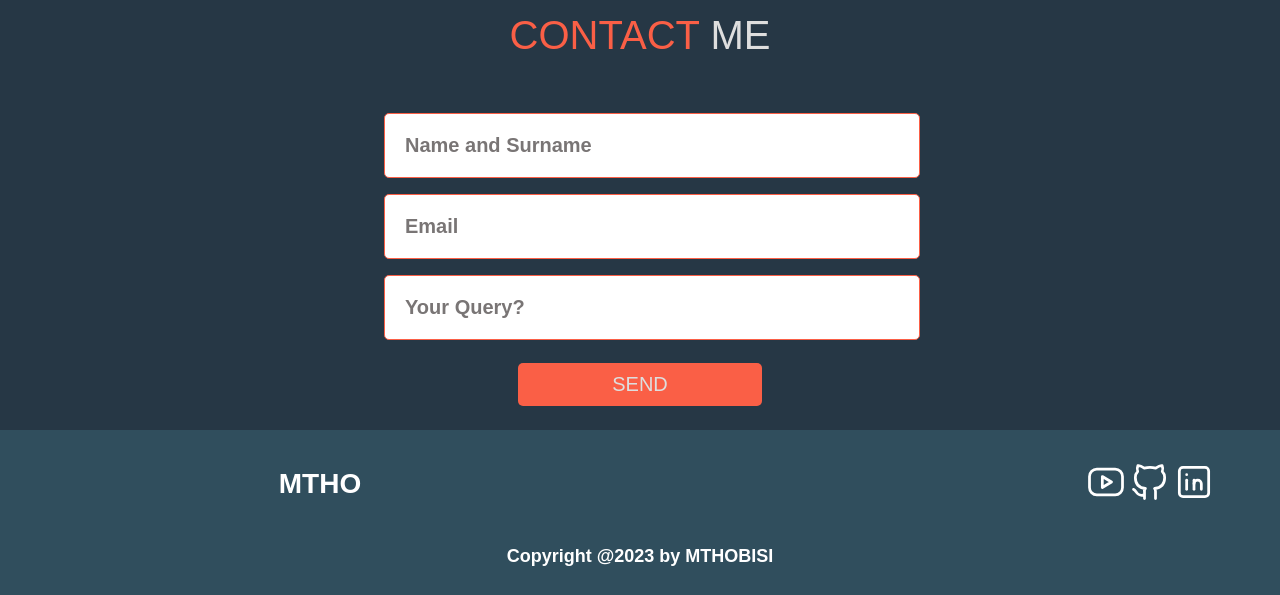
==== commit 5be5fe19: "done" ====
--- a/index.html
+++ b/index.html
@@ -69,7 +69,7 @@
             </p>
             <div class="socials">
                 <div class="icon">
-                    <a href="http://" target="_blank" rel="noopener noreferrer">
+                    <a href="./cv/Mthobisi Ngubane cv 2024 updated.pdf" target="_blank" rel="noopener noreferrer">
                         <svg xmlns="http://www.w3.org/2000/svg" class="icon icon-tabler icon-tabler-file-cv" width="44" height="44" viewBox="0 0 24 24" stroke-width="1.5" stroke="#fff" fill="none" stroke-linecap="round" stroke-linejoin="round">
                         <path stroke="none" d="M0 0h24v24H0z" fill="none"/>
                         <path d="M14 3v4a1 1 0 0 0 1 1h4" />
@@ -79,7 +79,7 @@
                       </svg></a>
                 </div>
                 <div class="icon">
-                    <a href="http://" target="_blank" rel="noopener noreferrer">
+                    <a href="https://www.linkedin.com/in/mthobisi-ngubane/" target="_blank" rel="noopener noreferrer">
                         <svg xmlns="http://www.w3.org/2000/svg" class="icon icon-tabler icon-tabler-brand-linkedin" width="44" height="44" viewBox="0 0 24 24" stroke-width="1.5" stroke="#fff" fill="none" stroke-linecap="round" stroke-linejoin="round">
                             <path stroke="none" d="M0 0h24v24H0z" fill="none"/>
                             <path d="M4 4m0 2a2 2 0 0 1 2 -2h12a2 2 0 0 1 2 2v12a2 2 0 0 1 -2 2h-12a2 2 0 0 1 -2 -2z" />
@@ -92,7 +92,7 @@
 
                 </div>
                 <div class="icon">
-                    <a href="http://" target="_blank" rel="noopener noreferrer">
+                    <a href="https://github.com/Mthobisi-za" target="_blank" rel="noopener noreferrer">
                         <svg xmlns="http://www.w3.org/2000/svg" class="icon icon-tabler icon-tabler-brand-github" width="44" height="44" viewBox="0 0 24 24" stroke-width="1.5" stroke="#fff" fill="none" stroke-linecap="round" stroke-linejoin="round">
                             <path stroke="none" d="M0 0h24v24H0z" fill="none"/>
                             <path d="M9 19c-4.3 1.4 -4.3 -2.5 -6 -3m12 5v-3.5c0 -1 .1 -1.4 -.5 -2c2.8 -.3 5.5 -1.4 5.5 -6a4.6 4.6 0 0 0 -1.3 -3.2a4.2 4.2 0 0 0 -.1 -3.2s-1.1 -.3 -3.5 1.3a12.3 12.3 0 0 0 -6.2 0c-2.4 -1.6 -3.5 -1.3 -3.5 -1.3a4.2 4.2 0 0 0 -.1 3.2a4.6 4.6 0 0 0 -1.3 3.2c0 4.6 2.7 5.7 5.5 6c-.6 .6 -.6 1.2 -.5 2v3.5" />
@@ -201,6 +201,25 @@
                     <div class="skills_2 gemini">100%</div>
                 </div>
             </div>
+            <div class="skills_full_container">
+                <p class="skill_txt c_white">EVERLYTIC</p>
+                <div class="skill_container">
+                    <div class="skills_2 everlytic">100%</div>
+                </div>
+            </div>
+            <div class="skills_full_container">
+                <p class="skill_txt c_white">MAILCHIMP</p>
+                <div class="skill_container">
+                    <div class="skills_2 mailchimp">100%</div>
+                </div>
+            </div>
+            <div class="skills_full_container">
+                <p class="skill_txt c_white">DIVI</p>
+                <div class="skill_container">
+                    <div class="skills_2 divi">100%</div>
+                </div>
+            </div>
+
 
         </div>
     </div>
--- a/hero.css
+++ b/hero.css
@@ -188,7 +188,10 @@
     width: 100%;
 }
 
-.gemini {
+.gemini,
+.divi,
+.mailchimp,
+.everlytic {
     width: 100%;
 }
 
